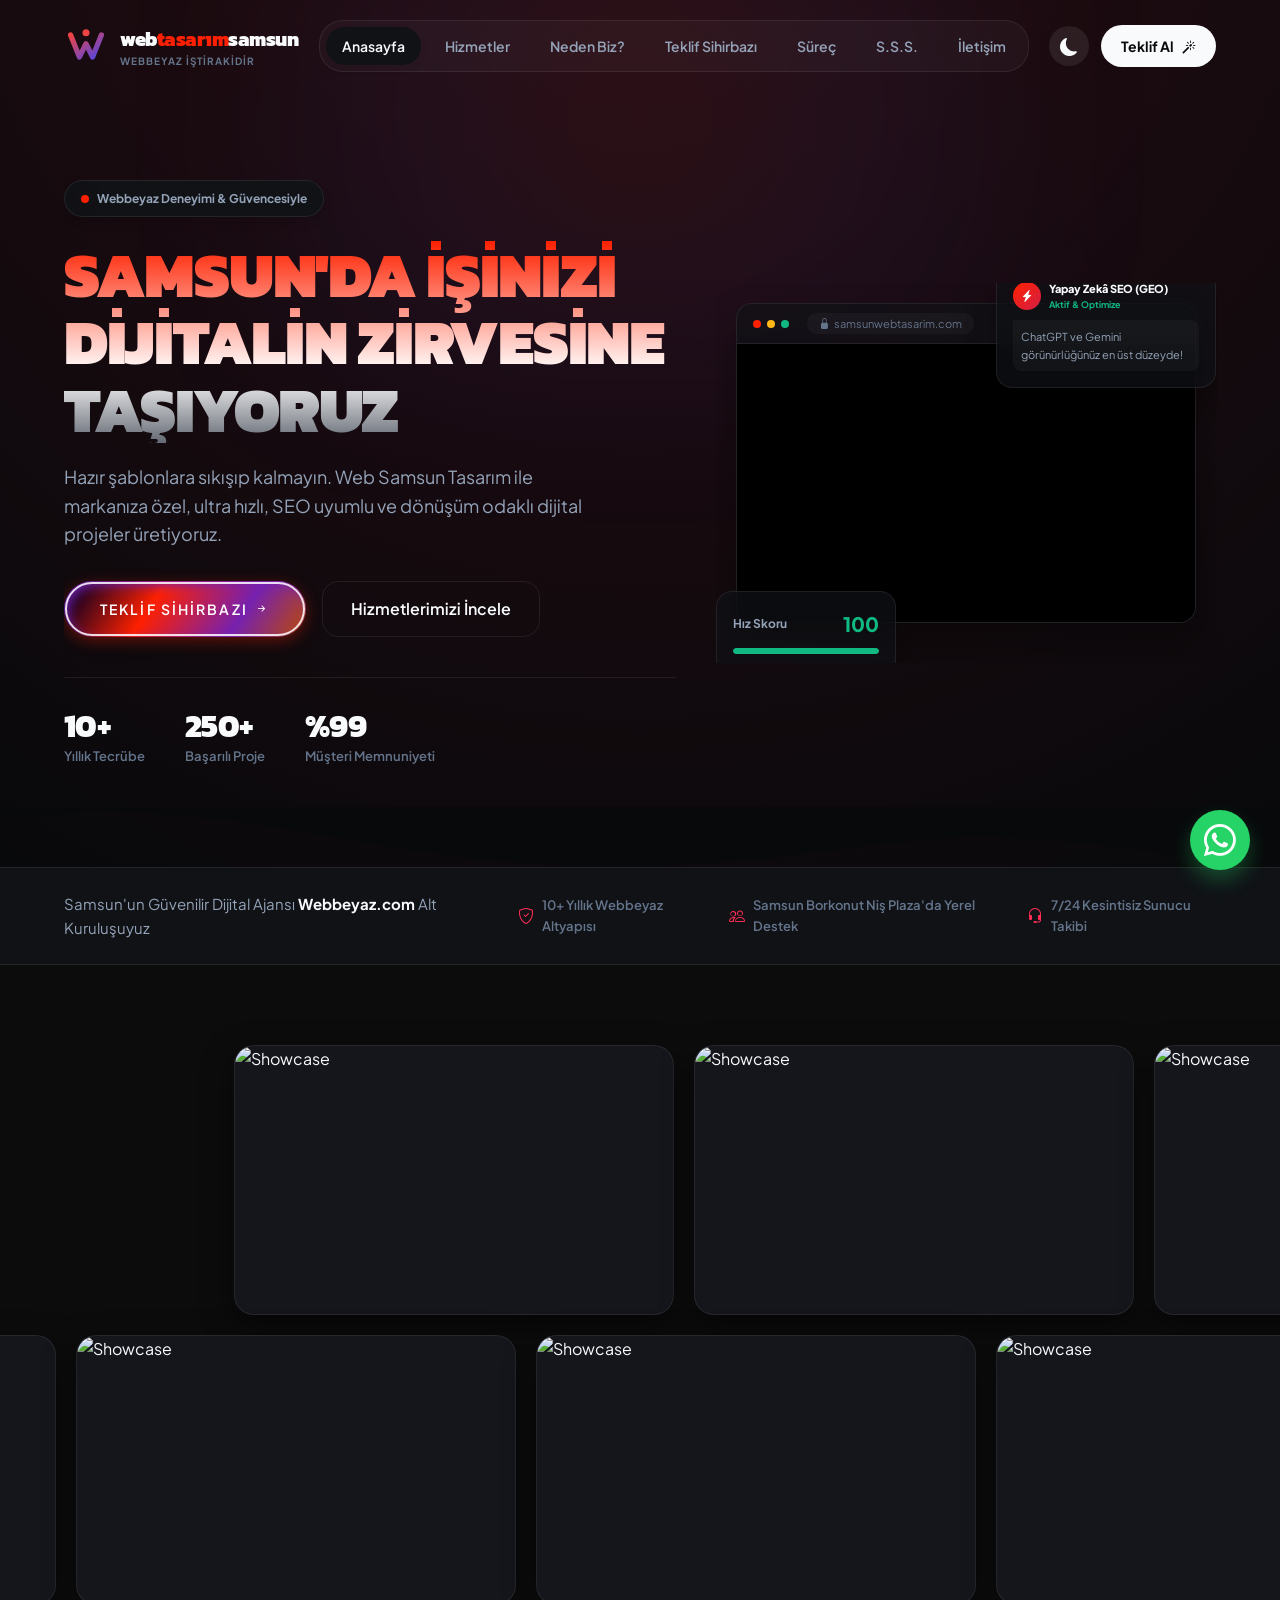
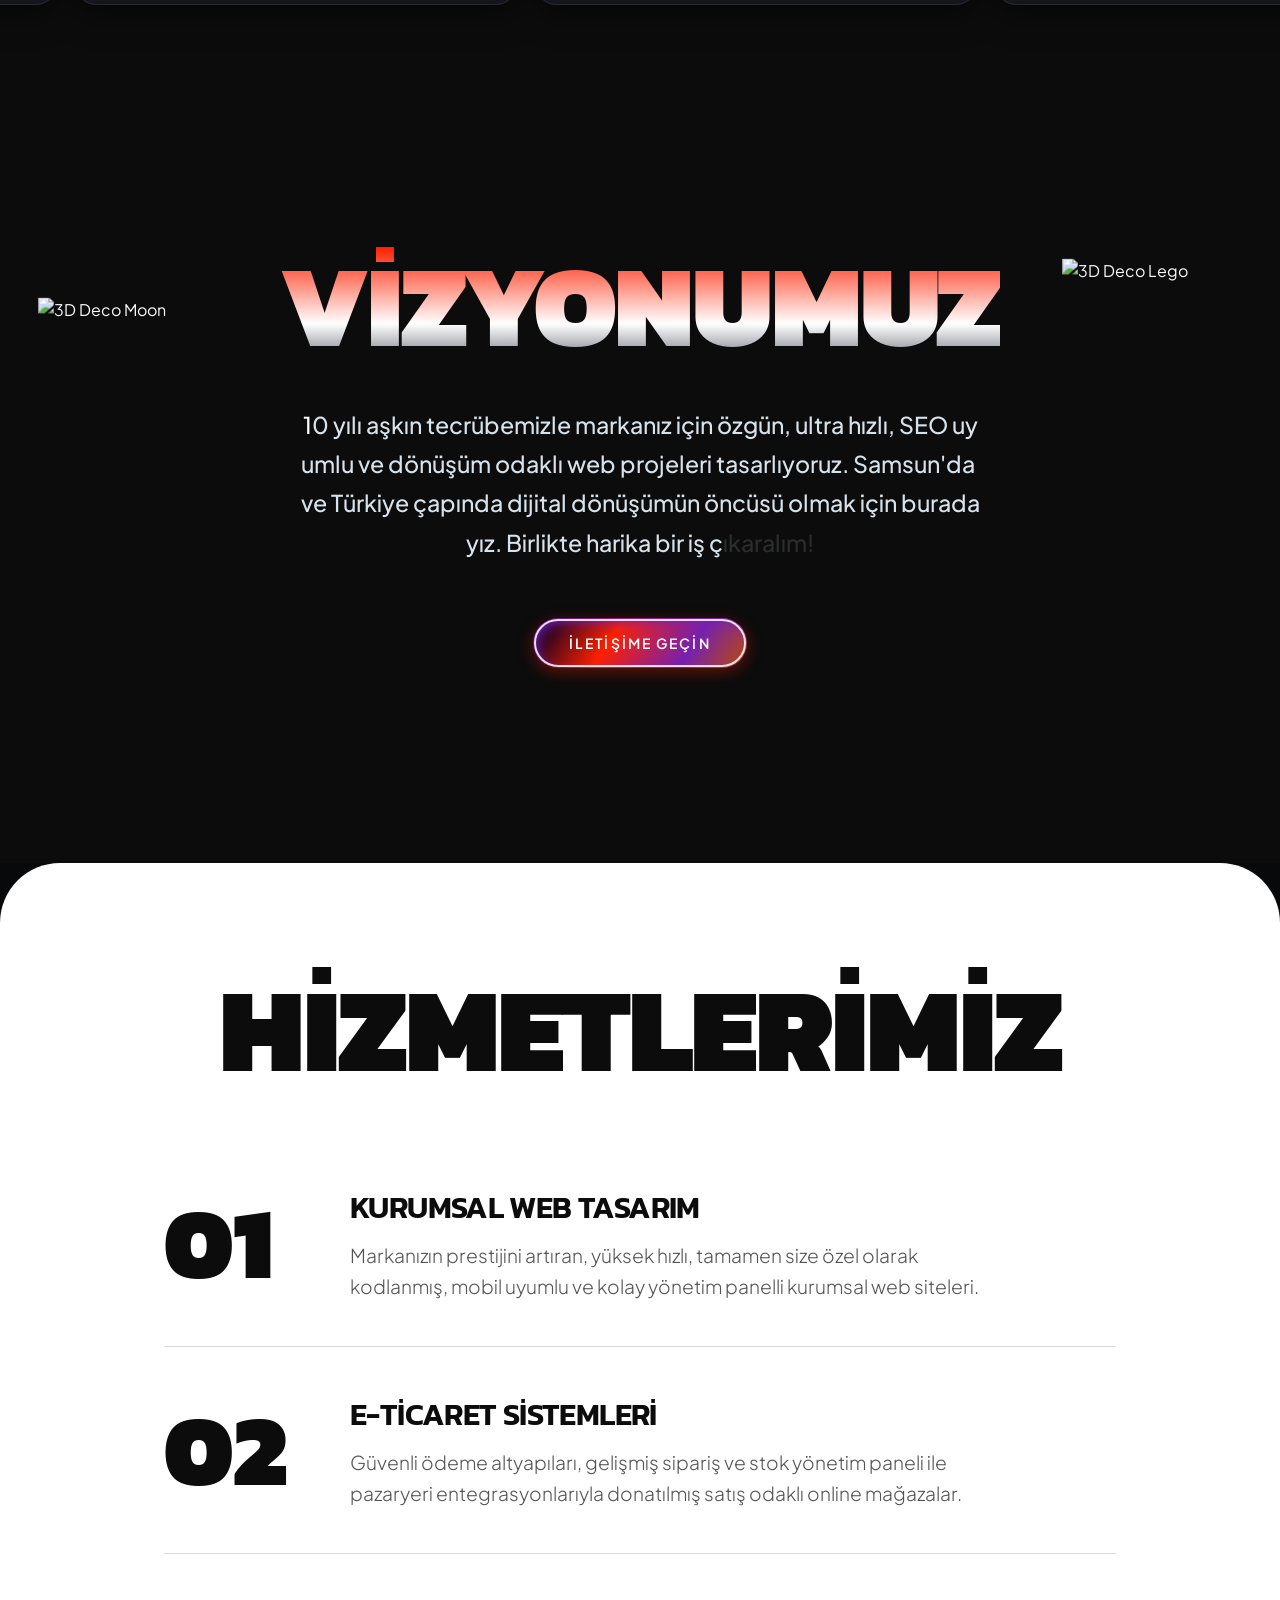
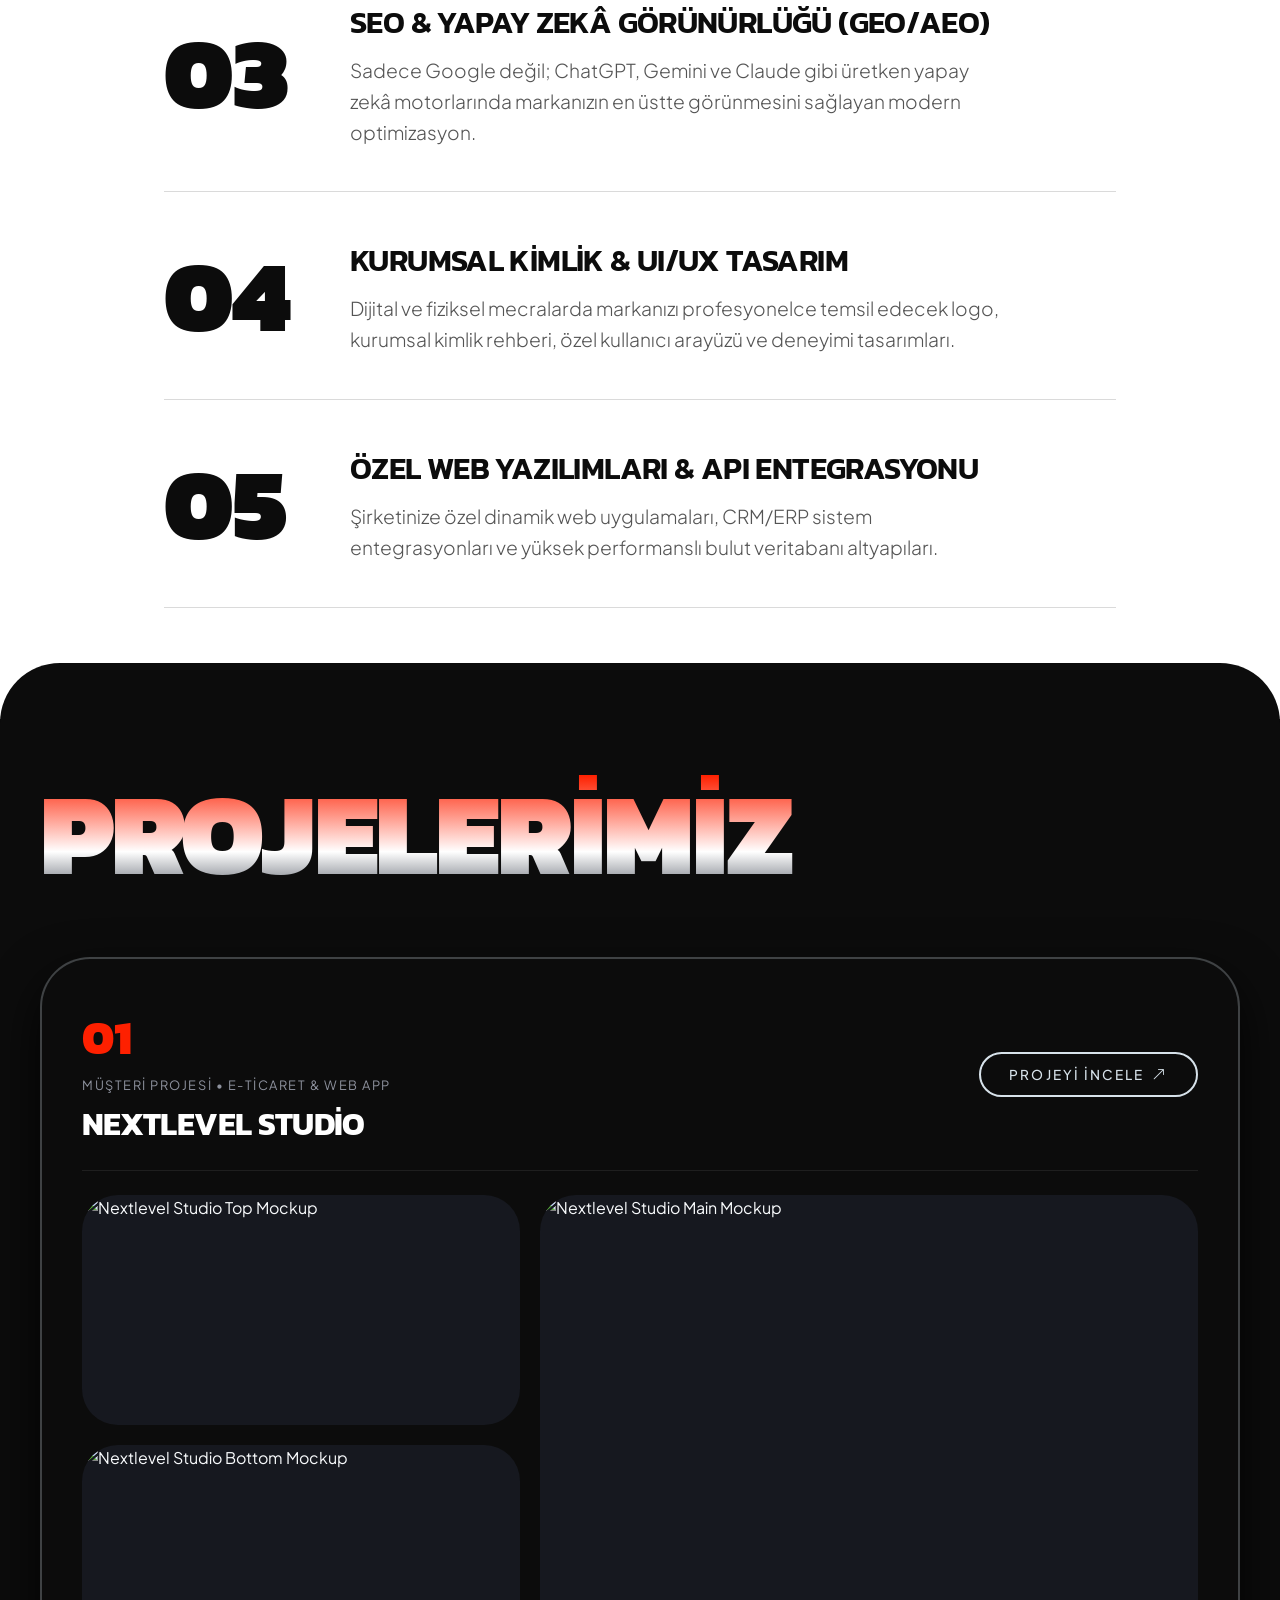
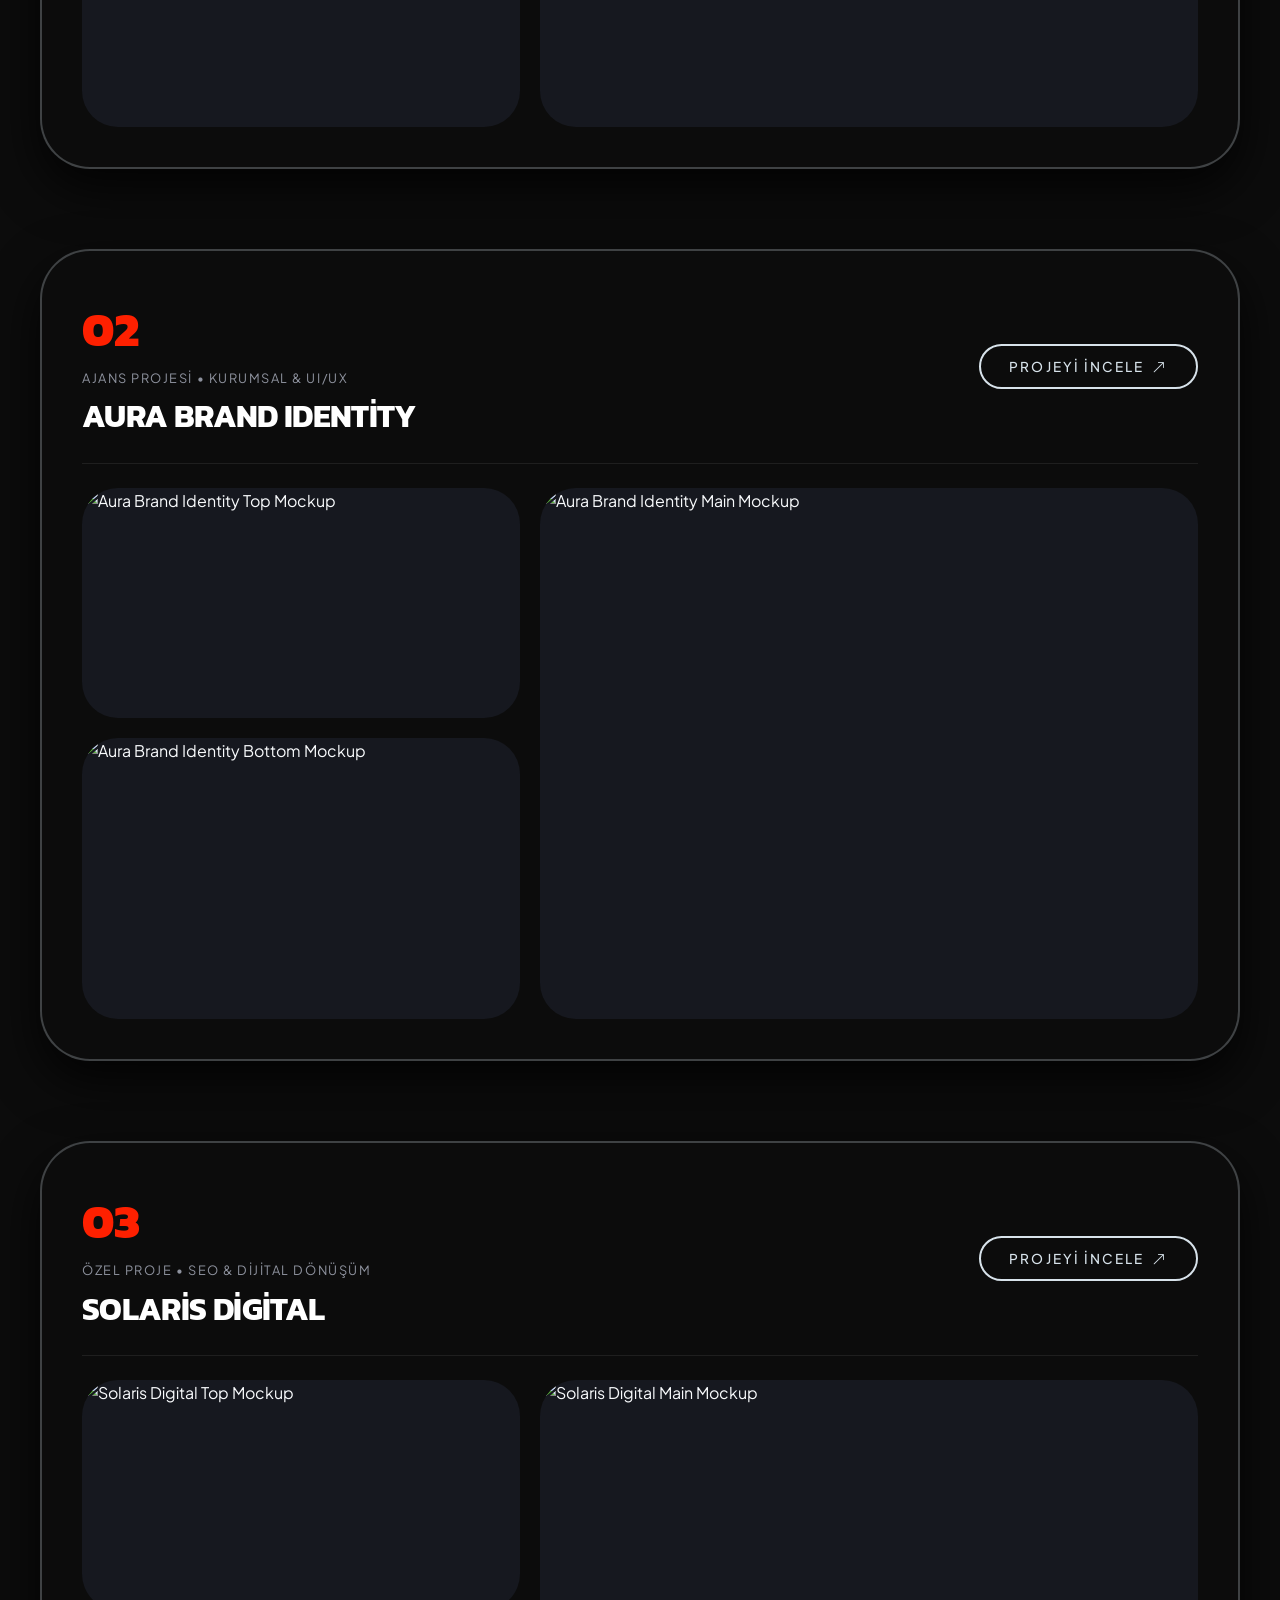
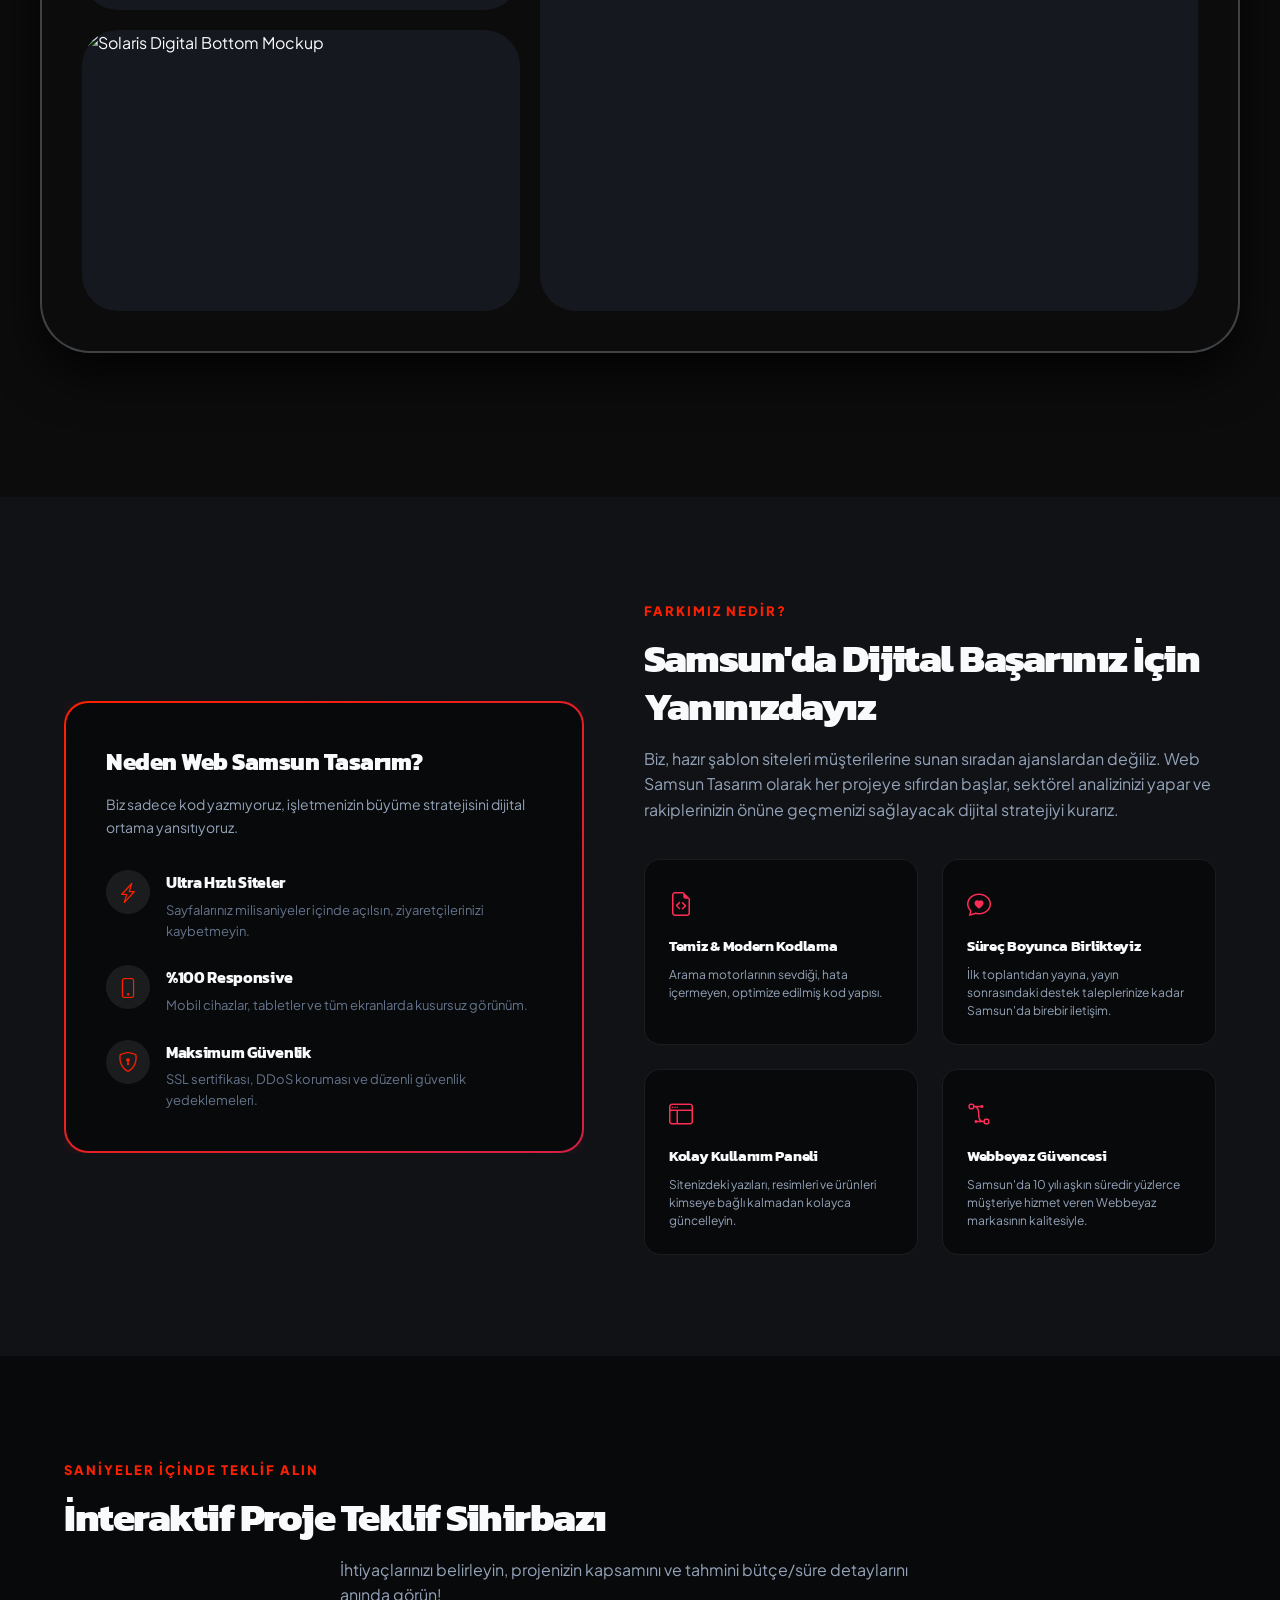
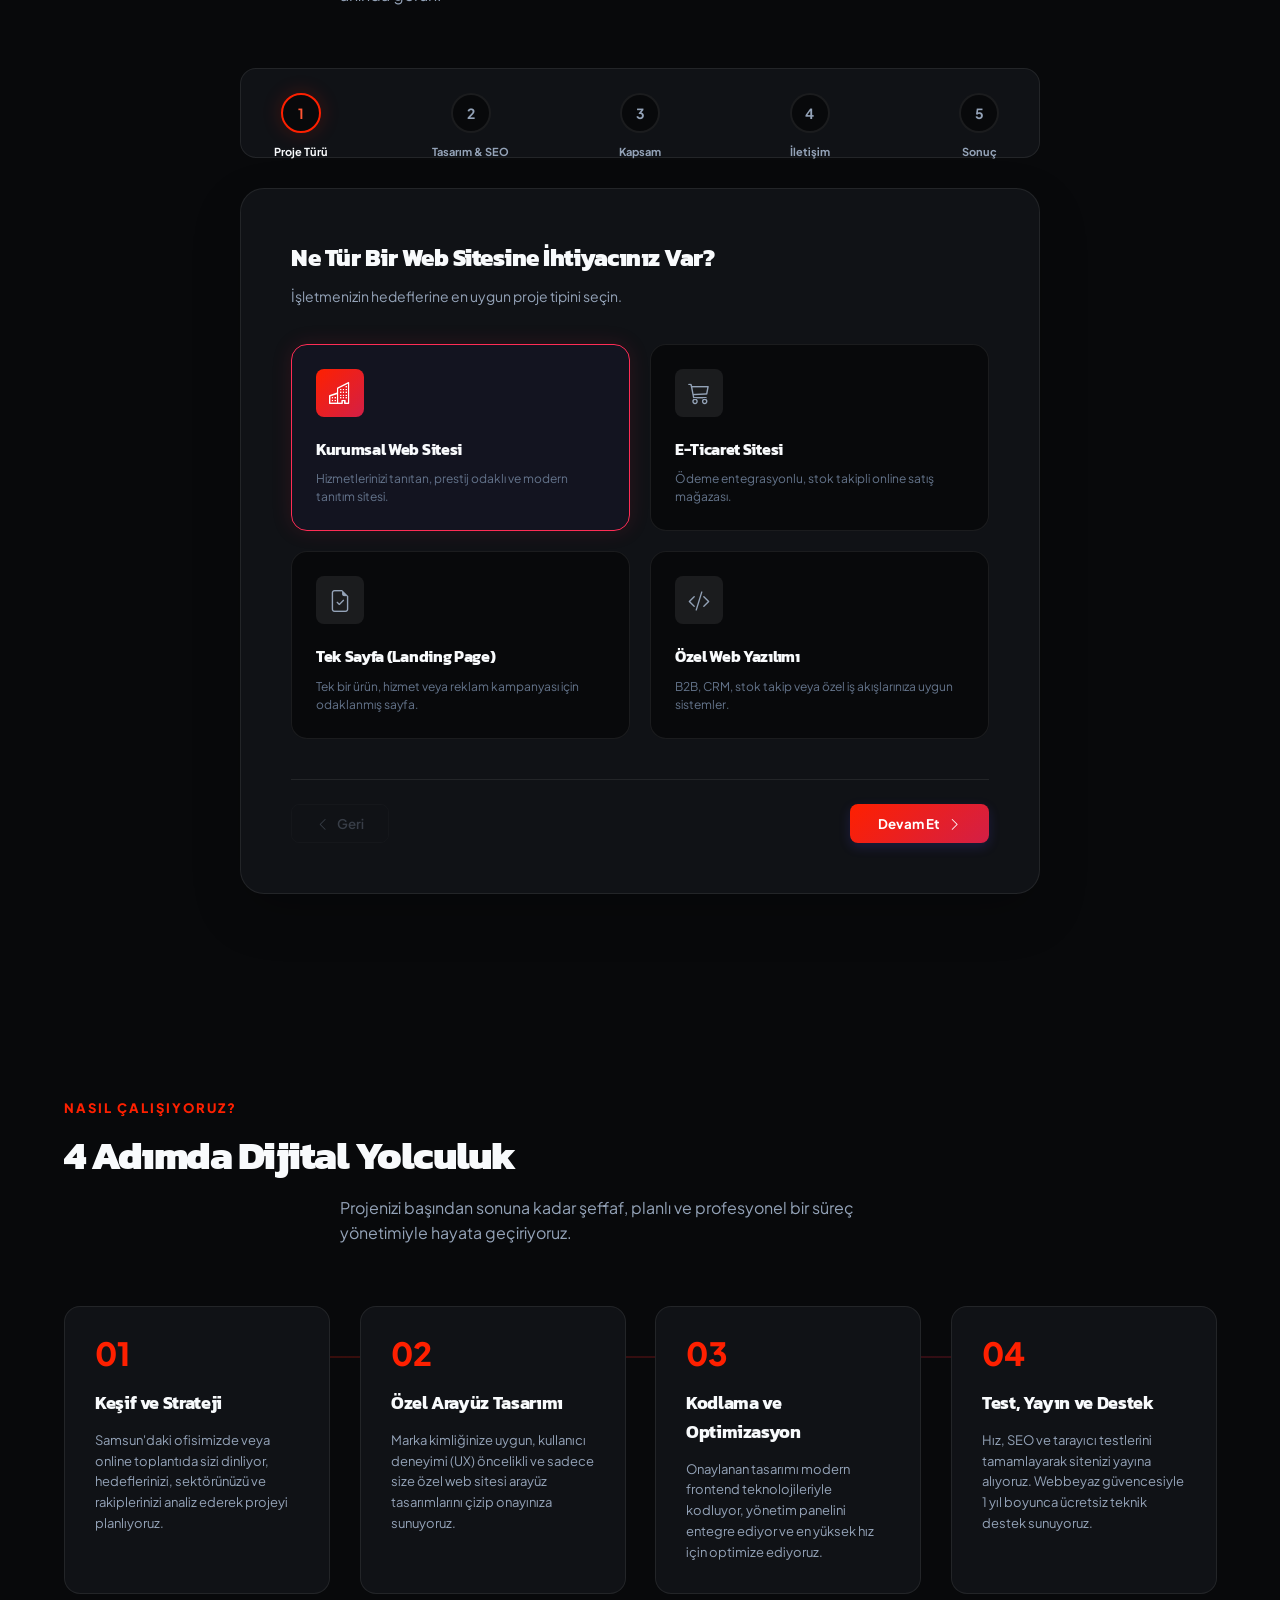
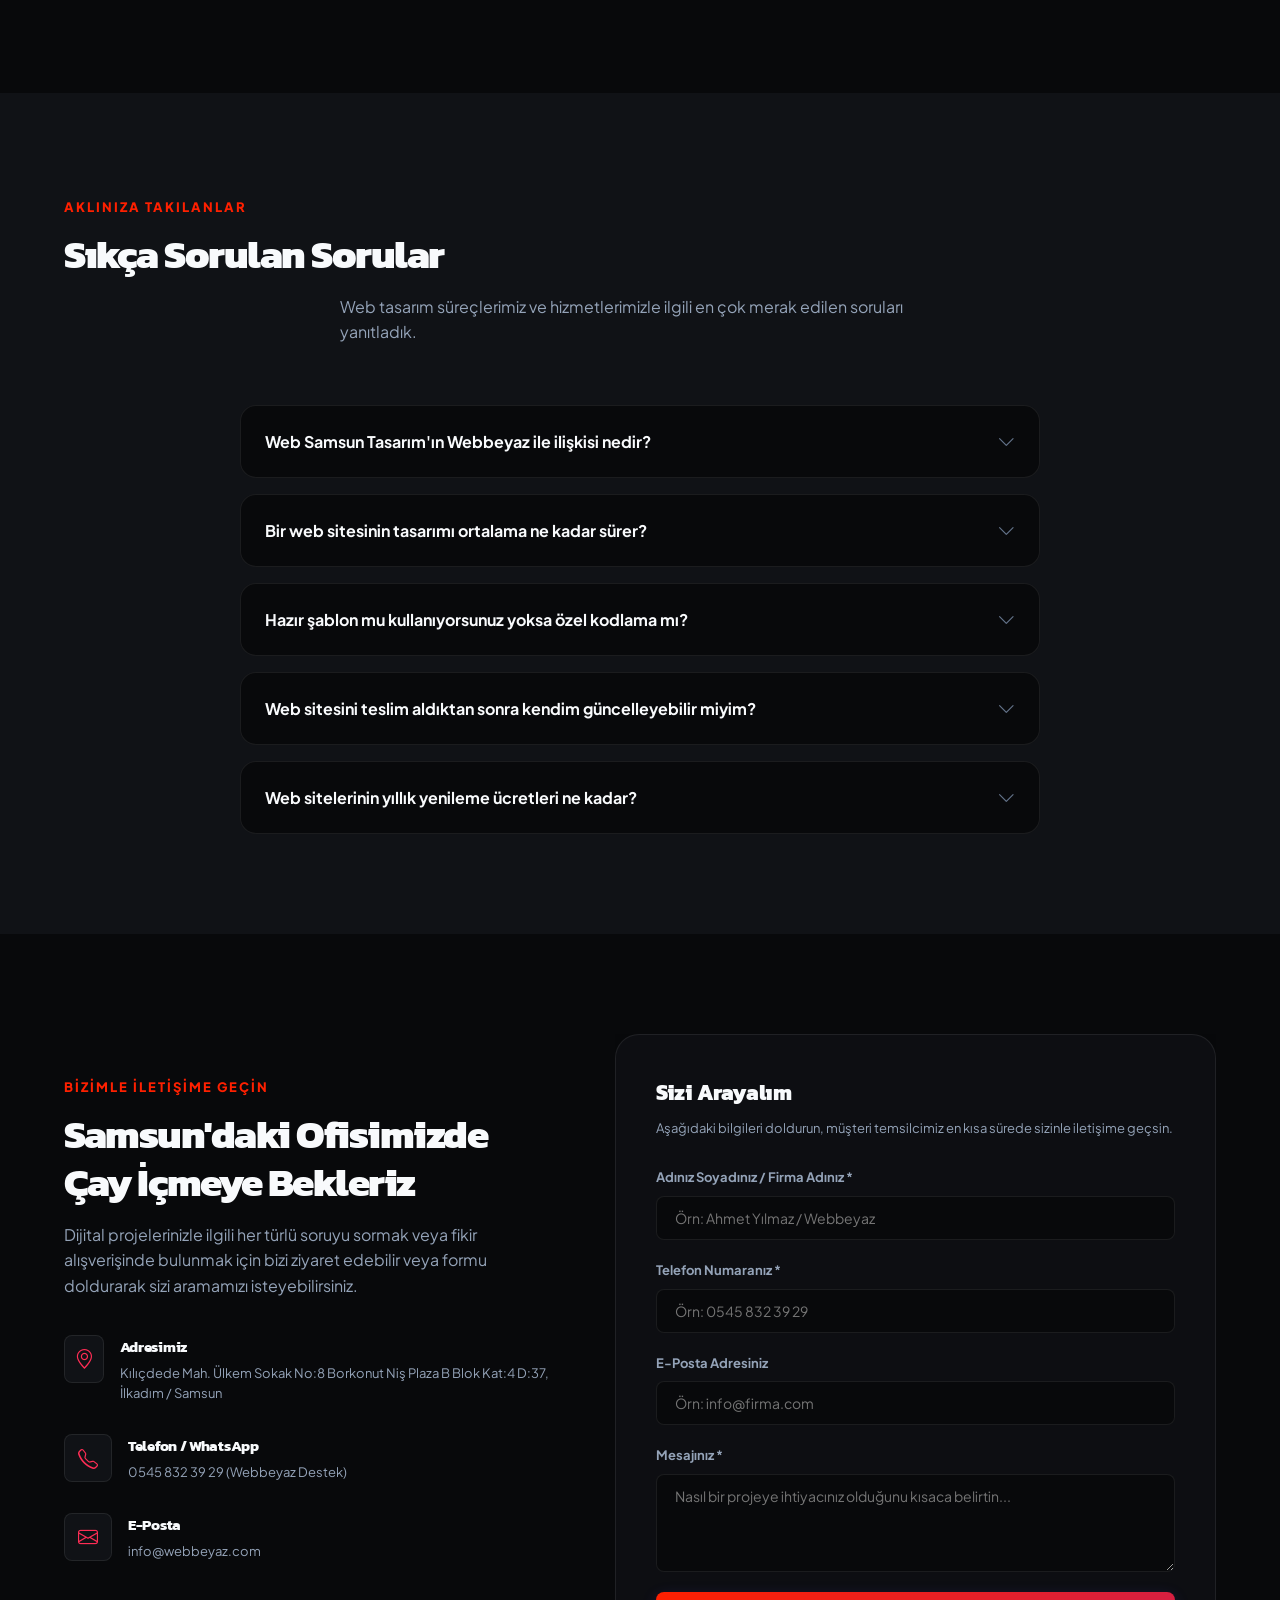
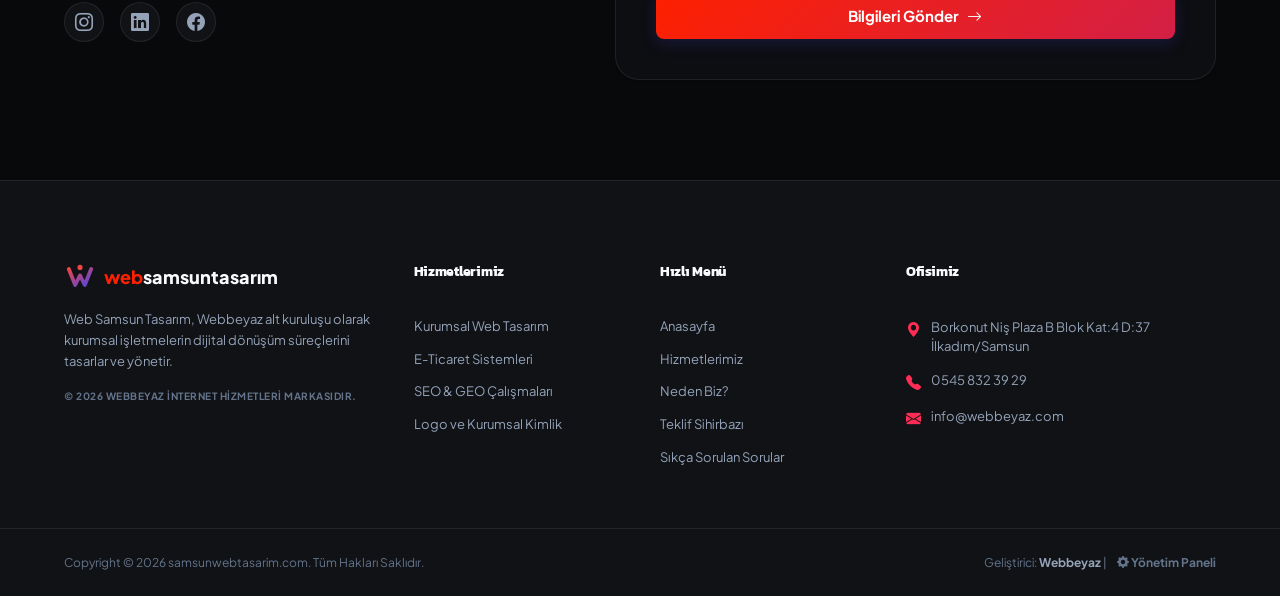
==== index.html @ f0e8cac4 "Web Samsun Tasarım v1.0.0" ====
<!DOCTYPE html>
<html lang="tr">

<head>
    <meta charset="UTF-8">
    <meta name="viewport" content="width=device-width, initial-scale=1.0">

    <!-- SEO Başlık ve Meta Etiketleri -->
    <title>Web Samsun Tasarım | Webbeyaz Güvencesiyle Kurumsal Web Çözümleri</title>
    <meta name="description"
        content="Web Samsun Tasarım, Webbeyaz alt kuruluşu olarak markanıza özel, hızlı, SEO uyumlu ve premium web tasarım, e-ticaret ve dijital pazarlama çözümleri sunar.">
    <meta name="keywords"
        content="web samsun tasarım, samsun web tasarım, web tasarım samsun, samsun e-ticaret, samsun seo, webbeyaz, kurumsal web tasarım">

    <!-- Open Graph (Sosyal Medya) Meta Verileri -->
    <meta property="og:title" content="Web Samsun Tasarım | Webbeyaz Güvencesiyle Kurumsal Web Çözümleri">
    <meta property="og:description"
        content="Markanıza özel, hızlı ve SEO uyumlu web siteleri. Webbeyaz güvencesi ve 10+ yıllık deneyimiyle Samsun'da dijital dönüşüm ortağınız.">
    <meta property="og:type" content="website">
    <meta property="og:url" content="https://samsunwebtasarim.com">
    <meta property="og:image" content="https://samsunwebtasarim.com/assets/img/og-share.jpg">

    <!-- Google Fonts & Bootstrap Icons -->
    <link rel="preconnect" href="https://fonts.googleapis.com">
    <link rel="preconnect" href="https://fonts.gstatic.com" crossorigin>
    <link href="https://fonts.googleapis.com/css2?family=Kanit:ital,wght@0,300;0,400;0,500;0,600;0,700;0,800;0,900;1,300;1,400&family=Plus+Jakarta+Sans:wght@300;400;500;600;700;800&display=swap"
        rel="stylesheet">
    <link rel="stylesheet" href="https://cdn.jsdelivr.net/npm/bootstrap-icons@1.11.3/font/bootstrap-icons.min.css">

    <!-- Ana CSS Dosyası -->
    <link rel="stylesheet" href="assets/css/style.css">
    <!-- Scroll Motion Animasyon Stilleri -->
    <link rel="stylesheet" href="assets/css/scroll-motion.css">
</head>

<body class="dark-theme">

    <!-- Hamburger Menü & Mobil Navigasyon -->
    <div class="mobile-menu-overlay" id="mobileMenuOverlay">
        <div class="mobile-menu-content">
            <button class="mobile-close-btn" id="mobileCloseBtn" aria-label="Menüyü Kapat">
                <i class="bi bi-x-lg"></i>
            </button>
            <nav class="mobile-nav">
                <a href="#hero" class="mobile-nav-link">Anasayfa</a>
                <a href="#services" class="mobile-nav-link">Hizmetlerimiz</a>
                <a href="#why-us" class="mobile-nav-link">Neden Biz?</a>
                <a href="#wizard-section" class="mobile-nav-link">Teklif Sihirbazı</a>
                <a href="#process" class="mobile-nav-link">Süreç</a>
                <a href="#faq" class="mobile-nav-link">S.S.S.</a>
                <a href="#contact" class="mobile-nav-link">İletişim</a>
            </nav>
            <div class="mobile-menu-footer">
                <p>Bir <a href="https://webbeyaz.com" target="_blank" rel="noopener">Webbeyaz</a> İştirakidir.</p>
                <div class="social-links">
                    <a href="#" aria-label="Instagram"><i class="bi bi-instagram"></i></a>
                    <a href="#" aria-label="Linkedin"><i class="bi bi-linkedin"></i></a>
                    <a href="#" aria-label="Facebook"><i class="bi bi-facebook"></i></a>
                </div>
            </div>
        </div>
    </div>

    <!-- Header & Navigasyon -->
    <header class="site-header" id="siteHeader">
        <div class="container header-container">
            <a href="#hero" class="site-logo" id="siteLogo">
                <div class="logo-icon">
                    <svg viewBox="0 0 100 100" class="logo-svg">
                        <defs>
                            <linearGradient id="logoGrad" x1="0%" y1="0%" x2="100%" y2="100%">
                                <stop offset="0%" stop-color="#ef4444" />
                                <stop offset="100%" stop-color="#4f46e5" />
                            </linearGradient>
                        </defs>
                        <!-- Stylized W & S for Web Samsun Tasarım -->
                        <path d="M15,25 L35,75 L50,45 L65,75 L85,25" fill="none" stroke="url(#logoGrad)"
                            stroke-width="12" stroke-linecap="round" stroke-linejoin="round" />
                        <circle cx="50" cy="20" r="8" fill="#ef4444" />
                    </svg>
                </div>
                <div class="logo-text">
                    <span class="brand-main">web<span class="highlight">tasarım</span>samsun</span>
                    <span class="brand-sub">webbeyaz iştirakidir</span>
                </div>
            </a>

            <!-- Masaüstü Navigasyon -->
            <nav class="desktop-nav" aria-label="Ana Menü">
                <a href="#hero" class="nav-link">Anasayfa</a>
                <a href="#services" class="nav-link">Hizmetler</a>
                <a href="#why-us" class="nav-link">Neden Biz?</a>
                <a href="#wizard-section" class="nav-link">Teklif Sihirbazı</a>
                <a href="#process" class="nav-link">Süreç</a>
                <a href="#faq" class="nav-link">S.S.S.</a>
                <a href="#contact" class="nav-link">İletişim</a>
            </nav>

            <div class="header-actions">
                <!-- Tema Değiştirici -->
                <button class="theme-toggle-btn" id="themeToggleBtn" aria-label="Tema Değiştir">
                    <i class="bi bi-sun-fill sun-icon"></i>
                    <i class="bi bi-moon-fill moon-icon"></i>
                </button>

                <!-- Hızlı İletişim Butonu -->
                <a href="#wizard-section" class="btn-action d-desktop">Teklif Al <i class="bi bi-magic"></i></a>

                <!-- Mobil Menü Butonu -->
                <button class="mobile-menu-btn" id="mobileMenuBtn" aria-label="Menüyü Aç">
                    <i class="bi bi-list"></i>
                </button>
            </div>
        </div>
    </header>

    <!-- Main Content -->
    <main>

        <!-- Hero Section -->
        <section class="hero-section" id="hero">
            <div class="mesh-gradient" data-parallax="0.1"></div>
            <div class="container hero-container">
                <div class="hero-text-content" data-scroll="fade-up">
                    <div class="badge-webbeyaz">
                        <span class="badge-dot"></span>
                        Webbeyaz Deneyimi & Güvencesiyle
                    </div>
                    <h1 class="hero-heading" style="font-size: clamp(2.2rem, 5vw, 72px); margin-bottom: 1.25rem; max-width: 900px; line-height: 1.05;">
                        Samsun'da İşinizi Dijitalin Zirvesine Taşıyoruz
                    </h1>
                    <p class="hero-subtitle" style="margin-bottom: 2rem;">
                        Hazır şablonlara sıkışıp kalmayın. Web Samsun Tasarım ile markanıza özel, ultra hızlı, SEO
                        uyumlu ve dönüşüm odaklı dijital projeler üretiyoruz.
                    </p>
                    <div class="hero-actions" style="margin-bottom: 2.5rem;">
                        <a href="#wizard-section" class="btn-magnet">Teklif Sihirbazı <i
                                class="bi bi-arrow-right-short" style="margin-left: 6px;"></i></a>
                        <a href="#services" class="btn-secondary">Hizmetlerimizi İncele</a>
                    </div>
                    <div class="hero-stats" data-scroll-group data-scroll-stagger="100">
                        <div class="stat-item">
                            <span class="stat-number">10+</span>
                            <span class="stat-label">Yıllık Tecrübe</span>
                        </div>
                        <div class="stat-item">
                            <span class="stat-number">250+</span>
                            <span class="stat-label">Başarılı Proje</span>
                        </div>
                        <div class="stat-item">
                            <span class="stat-number">%99</span>
                            <span class="stat-label">Müşteri Memnuniyeti</span>
                        </div>
                    </div>
                </div>
                <div class="hero-graphic" data-scroll="scale" data-parallax="0.08">
                    <div class="hero-card-wrapper">
                        <!-- Premium Interactive CSS Card mockups -->
                        <div class="hero-card main-card">
                            <div class="card-header">
                                <span class="dot red"></span>
                                <span class="dot yellow"></span>
                                <span class="dot green"></span>
                                <div class="mock-url"><i class="bi bi-lock-fill"></i> samsunwebtasarim.com</div>
                            </div>
                            <div class="mock-video-wrapper">
                                <iframe src="https://www.youtube.com/embed/JXsX2YVqg14?autoplay=1&mute=1&loop=1&playlist=JXsX2YVqg14&controls=0&modestbranding=1&rel=0" 
                                        title="Web Samsun Tasarım Tanıtım Video" 
                                        allow="accelerometer; autoplay; clipboard-write; encrypted-media; gyroscope; picture-in-picture" 
                                        allowfullscreen>
                                </iframe>
                            </div>
                        </div>

                        <div class="hero-card floating-card chat-card">
                            <div class="chat-header">
                                <div class="chat-avatar"><i class="bi bi-lightning-charge-fill"></i></div>
                                <div>
                                    <div class="chat-name">Yapay Zekâ SEO (GEO)</div>
                                    <div class="chat-status">Aktif & Optimize</div>
                                </div>
                            </div>
                            <div class="chat-bubble">ChatGPT ve Gemini görünürlüğünüz en üst düzeyde!</div>
                        </div>

                        <div class="hero-card floating-card performance-card">
                            <div class="perf-metric">
                                <span class="perf-label">Hız Skoru</span>
                                <span class="perf-value">100</span>
                            </div>
                            <div class="perf-bar-wrapper">
                                <div class="perf-bar-fill"></div>
                            </div>
                            <span class="perf-sub text-green"><i class="bi bi-check-circle-fill"></i> Core Web Vitals
                                Geçti</span>
                        </div>
                    </div>
                </div>
            </div>

            <!-- Wave Divider -->
            <div class="wave-divider">
                <svg data-name="Layer 1" xmlns="http://www.w3.org/2000/svg" viewBox="0 0 1200 120"
                    preserveAspectRatio="none">
                    <path
                        d="M321.39,56.44c58-10.79,114.16-30.13,172-41.86,82.39-16.72,168.19-17.73,250.45-.39C823.78,31,906.67,72,985.66,92.83c70.05,18.48,146.53,26.09,214.34,3V120H0V0C26.9,8.75,57.05,18.3,84.66,23.55,149,35.84,217.15,67.24,321.39,56.44Z"
                        class="shape-fill"></path>
                </svg>
            </div>
        </section>

        <!-- Webbeyaz Trust Ribbon -->
        <section class="trust-ribbon">
            <div class="container ribbon-container">
                <p class="ribbon-text">
                    Samsun'un Güvenilir Dijital Ajansı <strong>Webbeyaz.com</strong> Alt Kuruluşuyuz
                </p>
                <div class="ribbon-badges">
                    <span class="ribbon-badge-item"><i class="bi bi-shield-check"></i> 10+ Yıllık Webbeyaz
                        Altyapısı</span>
                    <span class="ribbon-badge-item"><i class="bi bi-people"></i> Samsun Borkonut Niş Plaza'da Yerel
                        Destek</span>
                    <span class="ribbon-badge-item"><i class="bi bi-headset"></i> 7/24 Kesintisiz Sunucu Takibi</span>
                </div>
            </div>
        </section>

        <!-- Marquee Showcase Section (Dual Horizontal Scroll) -->
        <section class="marquee-section" id="marquee-showcase">
            <div class="marquee-row-wrapper">
                <!-- Row 1 (scrolling right on scroll) -->
                <div class="marquee-row marquee-row-1">
                    <div class="marquee-tile"><img src="https://motionsites.ai/assets/hero-space-voyage-preview-eECLH3Yc.gif" alt="Showcase" loading="lazy"></div>
                    <div class="marquee-tile"><img src="https://motionsites.ai/assets/hero-codenest-preview-Cgppc2qV.gif" alt="Showcase" loading="lazy"></div>
                    <div class="marquee-tile"><img src="https://motionsites.ai/assets/hero-vex-ventures-preview-BczMFIiw.gif" alt="Showcase" loading="lazy"></div>
                    <div class="marquee-tile"><img src="https://motionsites.ai/assets/hero-stellar-ai-v2-preview-DjvxjG3C.gif" alt="Showcase" loading="lazy"></div>
                    <div class="marquee-tile"><img src="https://motionsites.ai/assets/hero-asme-preview-B_nGDnTP.gif" alt="Showcase" loading="lazy"></div>
                    <div class="marquee-tile"><img src="https://motionsites.ai/assets/hero-transform-data-preview-Cx5OU29N.gif" alt="Showcase" loading="lazy"></div>
                    <div class="marquee-tile"><img src="https://motionsites.ai/assets/hero-vitara-preview-Cjz2QYyU.gif" alt="Showcase" loading="lazy"></div>
                    <div class="marquee-tile"><img src="https://motionsites.ai/assets/hero-terra-preview-BFjrCr7T.gif" alt="Showcase" loading="lazy"></div>
                    <div class="marquee-tile"><img src="https://motionsites.ai/assets/hero-skyelite-preview-DHaZIgUv.gif" alt="Showcase" loading="lazy"></div>
                    <div class="marquee-tile"><img src="https://motionsites.ai/assets/hero-aethera-preview-DknSlcTa.gif" alt="Showcase" loading="lazy"></div>
                    <div class="marquee-tile"><img src="https://motionsites.ai/assets/hero-designpro-preview-D8c5_een.gif" alt="Showcase" loading="lazy"></div>
                    <!-- Tripled tiles for seamless continuous scrolling -->
                    <div class="marquee-tile"><img src="https://motionsites.ai/assets/hero-space-voyage-preview-eECLH3Yc.gif" alt="Showcase" loading="lazy"></div>
                    <div class="marquee-tile"><img src="https://motionsites.ai/assets/hero-codenest-preview-Cgppc2qV.gif" alt="Showcase" loading="lazy"></div>
                    <div class="marquee-tile"><img src="https://motionsites.ai/assets/hero-vex-ventures-preview-BczMFIiw.gif" alt="Showcase" loading="lazy"></div>
                    <div class="marquee-tile"><img src="https://motionsites.ai/assets/hero-stellar-ai-v2-preview-DjvxjG3C.gif" alt="Showcase" loading="lazy"></div>
                    <div class="marquee-tile"><img src="https://motionsites.ai/assets/hero-asme-preview-B_nGDnTP.gif" alt="Showcase" loading="lazy"></div>
                </div>

                <!-- Row 2 (scrolling left on scroll) -->
                <div class="marquee-row marquee-row-2">
                    <div class="marquee-tile"><img src="https://motionsites.ai/assets/hero-stellar-ai-preview-D3HL6bw1.gif" alt="Showcase" loading="lazy"></div>
                    <div class="marquee-tile"><img src="https://motionsites.ai/assets/hero-xportfolio-preview-D4A8maiC.gif" alt="Showcase" loading="lazy"></div>
                    <div class="marquee-tile"><img src="https://motionsites.ai/assets/hero-orbit-web3-preview-BXt4OttD.gif" alt="Showcase" loading="lazy"></div>
                    <div class="marquee-tile"><img src="https://motionsites.ai/assets/hero-nexora-preview-cx5HmUgo.gif" alt="Showcase" loading="lazy"></div>
                    <div class="marquee-tile"><img src="https://motionsites.ai/assets/hero-evr-ventures-preview-DZxeVFEX.gif" alt="Showcase" loading="lazy"></div>
                    <div class="marquee-tile"><img src="https://motionsites.ai/assets/hero-planet-orbit-preview-DWAP8Z1P.gif" alt="Showcase" loading="lazy"></div>
                    <div class="marquee-tile"><img src="https://motionsites.ai/assets/hero-new-era-preview-CocuDUm9.gif" alt="Showcase" loading="lazy"></div>
                    <div class="marquee-tile"><img src="https://motionsites.ai/assets/hero-wealth-preview-B70idl_u.gif" alt="Showcase" loading="lazy"></div>
                    <div class="marquee-tile"><img src="https://motionsites.ai/assets/hero-luminex-preview-CxOP7ce6.gif" alt="Showcase" loading="lazy"></div>
                    <div class="marquee-tile"><img src="https://motionsites.ai/assets/hero-celestia-preview-0yO3jXO8.gif" alt="Showcase" loading="lazy"></div>
                    <!-- Tripled tiles for seamless continuous scrolling -->
                    <div class="marquee-tile"><img src="https://motionsites.ai/assets/hero-stellar-ai-preview-D3HL6bw1.gif" alt="Showcase" loading="lazy"></div>
                    <div class="marquee-tile"><img src="https://motionsites.ai/assets/hero-xportfolio-preview-D4A8maiC.gif" alt="Showcase" loading="lazy"></div>
                    <div class="marquee-tile"><img src="https://motionsites.ai/assets/hero-orbit-web3-preview-BXt4OttD.gif" alt="Showcase" loading="lazy"></div>
                    <div class="marquee-tile"><img src="https://motionsites.ai/assets/hero-nexora-preview-cx5HmUgo.gif" alt="Showcase" loading="lazy"></div>
                </div>
            </div>
        </section>

        <!-- About Section with Character-by-Character Scroll Reveal -->
        <section class="about-section-motion" id="about-motion">
            <!-- 4 Corner Decorative 3D Floating Images -->
            <img src="https://shrug-person-78902957.figma.site/_components/v2/ebb2b8f25d8e24d5f0a5ca8af4c950de81aa2fd7/moon_icon.11395d36.png" class="deco-3d-icon deco-top-left" data-parallax="0.15" alt="3D Deco Moon">
            <img src="https://shrug-person-78902957.figma.site/_components/v2/ebb2b8f25d8e24d5f0a5ca8af4c950de81aa2fd7/p59_1.4659672e.png" class="deco-3d-icon deco-bottom-left" data-parallax="0.2" alt="3D Deco Object">
            <img src="https://shrug-person-78902957.figma.site/_components/v2/ebb2b8f25d8e24d5f0a5ca8af4c950de81aa2fd7/lego_icon-1.703bb594.png" class="deco-3d-icon deco-top-right" data-parallax="0.12" alt="3D Deco Lego">
            <img src="https://shrug-person-78902957.figma.site/_components/v2/ebb2b8f25d8e24d5f0a5ca8af4c950de81aa2fd7/Group_134-1.2e04f3ce.png" class="deco-3d-icon deco-bottom-right" data-parallax="0.18" alt="3D Deco Group">

            <h2 class="hero-heading" style="font-size: clamp(2.8rem, 9vw, 130px);">Vizyonumuz</h2>
            
            <p class="char-reveal-paragraph">
                10 yılı aşkın tecrübemizle markanız için özgün, ultra hızlı, SEO uyumlu ve dönüşüm odaklı web projeleri tasarlıyoruz. Samsun'da ve Türkiye çapında dijital dönüşümün öncüsü olmak için buradayız. Birlikte harika bir iş çıkaralım!
            </p>

            <a href="#wizard-section" class="btn-magnet">İletişime Geçin</a>
        </section>

        <!-- Numbered Minimalist Services Section (01 - 05) -->
        <section class="services-section-motion" id="services">
            <h2 class="services-motion-heading">Hizmetlerimiz</h2>

            <div class="container" style="max-width: 1000px;">
                <!-- 01 -->
                <div class="service-numbered-item" data-scroll="fade-up">
                    <div class="service-number">01</div>
                    <div class="service-content-col">
                        <h3 class="service-item-name">Kurumsal Web Tasarım</h3>
                        <p class="service-item-desc">Markanızın prestijini artıran, yüksek hızlı, tamamen size özel olarak kodlanmış, mobil uyumlu ve kolay yönetim panelli kurumsal web siteleri.</p>
                    </div>
                </div>

                <!-- 02 -->
                <div class="service-numbered-item" data-scroll="fade-up">
                    <div class="service-number">02</div>
                    <div class="service-content-col">
                        <h3 class="service-item-name">E-Ticaret Sistemleri</h3>
                        <p class="service-item-desc">Güvenli ödeme altyapıları, gelişmiş sipariş ve stok yönetim paneli ile pazaryeri entegrasyonlarıyla donatılmış satış odaklı online mağazalar.</p>
                    </div>
                </div>

                <!-- 03 -->
                <div class="service-numbered-item" data-scroll="fade-up">
                    <div class="service-number">03</div>
                    <div class="service-content-col">
                        <h3 class="service-item-name">SEO & Yapay Zekâ Görünürlüğü (GEO/AEO)</h3>
                        <p class="service-item-desc">Sadece Google değil; ChatGPT, Gemini ve Claude gibi üretken yapay zekâ motorlarında markanızın en üstte görünmesini sağlayan modern optimizasyon.</p>
                    </div>
                </div>

                <!-- 04 -->
                <div class="service-numbered-item" data-scroll="fade-up">
                    <div class="service-number">04</div>
                    <div class="service-content-col">
                        <h3 class="service-item-name">Kurumsal Kimlik & UI/UX Tasarım</h3>
                        <p class="service-item-desc">Dijital ve fiziksel mecralarda markanızı profesyonelce temsil edecek logo, kurumsal kimlik rehberi, özel kullanıcı arayüzü ve deneyimi tasarımları.</p>
                    </div>
                </div>

                <!-- 05 -->
                <div class="service-numbered-item" data-scroll="fade-up">
                    <div class="service-number">05</div>
                    <div class="service-content-col">
                        <h3 class="service-item-name">Özel Web Yazılımları & API Entegrasyonu</h3>
                        <p class="service-item-desc">Şirketinize özel dinamik web uygulamaları, CRM/ERP sistem entegrasyonları ve yüksek performanslı bulut veritabanı altyapıları.</p>
                    </div>
                </div>
            </div>
        </section>

        <!-- Sticky Stacking Projects Showcase Section -->
        <section class="projects-stack-section" id="projects-showcase">
            <div class="text-center" style="margin-bottom: 4rem;">
                <h2 class="hero-heading" style="font-size: clamp(2.8rem, 9vw, 130px);">Projelerimiz</h2>
            </div>

            <div class="sticky-stack-container" id="projectsContainer">
                <!-- Project 01 -->
                <div class="sticky-project-card">
                    <div class="card-top-row">
                        <div class="d-flex align-items-center gap-3">
                            <span class="card-number-badge">01</span>
                            <div class="card-title-group">
                                <span class="card-category">Müşteri Projesi • E-Ticaret & Web App</span>
                                <h3 class="card-project-name">Nextlevel Studio</h3>
                            </div>
                        </div>
                        <a href="#wizard-section" class="btn-live-project">Projeyi İncele <i class="bi bi-arrow-up-right"></i></a>
                    </div>
                    <div class="card-grid-images">
                        <div class="col-left-stacked">
                            <div class="card-img-box img-left-top">
                                <img src="https://images.higgs.ai/?default=1&output=webp&url=https%3A%2F%2Fd8j0ntlcm91z4.cloudfront.net%2Fuser_38xzZboKViGWJOttwIXH07lWA1P%2Fhf_20260412_055344_5eff02e0-87a5-41ce-b64f-eb08da8f33db.png&w=1280&q=85" alt="Nextlevel Studio Top Mockup">
                            </div>
                            <div class="card-img-box img-left-bottom">
                                <img src="https://images.higgs.ai/?default=1&output=webp&url=https%3A%2F%2Fd8j0ntlcm91z4.cloudfront.net%2Fuser_38xzZboKViGWJOttwIXH07lWA1P%2Fhf_20260412_055431_11d841fd-8b41-46a5-82e4-b04f2407a7d8.png&w=1280&q=85" alt="Nextlevel Studio Bottom Mockup">
                            </div>
                        </div>
                        <div class="card-img-box img-right-tall">
                            <img src="https://images.higgs.ai/?default=1&output=webp&url=https%3A%2F%2Fd8j0ntlcm91z4.cloudfront.net%2Fuser_38xzZboKViGWJOttwIXH07lWA1P%2Fhf_20260412_055451_e317bf2d-28d4-48cc-86b0-6f72f25b6327.png&w=1280&q=85" alt="Nextlevel Studio Main Mockup">
                        </div>
                    </div>
                </div>

                <!-- Project 02 -->
                <div class="sticky-project-card">
                    <div class="card-top-row">
                        <div class="d-flex align-items-center gap-3">
                            <span class="card-number-badge">02</span>
                            <div class="card-title-group">
                                <span class="card-category">Ajans Projesi • Kurumsal & UI/UX</span>
                                <h3 class="card-project-name">Aura Brand Identity</h3>
                            </div>
                        </div>
                        <a href="#wizard-section" class="btn-live-project">Projeyi İncele <i class="bi bi-arrow-up-right"></i></a>
                    </div>
                    <div class="card-grid-images">
                        <div class="col-left-stacked">
                            <div class="card-img-box img-left-top">
                                <img src="https://images.higgs.ai/?default=1&output=webp&url=https%3A%2F%2Fd8j0ntlcm91z4.cloudfront.net%2Fuser_38xzZboKViGWJOttwIXH07lWA1P%2Fhf_20260412_055654_911201c5-36d9-4bc6-bac7-331adfce159f.png&w=1280&q=85" alt="Aura Brand Top Mockup">
                            </div>
                            <div class="card-img-box img-left-bottom">
                                <img src="https://images.higgs.ai/?default=1&output=webp&url=https%3A%2F%2Fd8j0ntlcm91z4.cloudfront.net%2Fuser_38xzZboKViGWJOttwIXH07lWA1P%2Fhf_20260412_055723_5ceda0b8-d9c2-4665-b2e3-83ba19ba76d1.png&w=1280&q=85" alt="Aura Brand Bottom Mockup">
                            </div>
                        </div>
                        <div class="card-img-box img-right-tall">
                            <img src="https://images.higgs.ai/?default=1&output=webp&url=https%3A%2F%2Fd8j0ntlcm91z4.cloudfront.net%2Fuser_38xzZboKViGWJOttwIXH07lWA1P%2Fhf_20260412_055753_adc5dcbd-a8e6-49c0-b43a-9b030d835cea.png&w=1280&q=85" alt="Aura Brand Main Mockup">
                        </div>
                    </div>
                </div>

                <!-- Project 03 -->
                <div class="sticky-project-card">
                    <div class="card-top-row">
                        <div class="d-flex align-items-center gap-3">
                            <span class="card-number-badge">03</span>
                            <div class="card-title-group">
                                <span class="card-category">Özel Proje • SEO & Dijital Dönüşüm</span>
                                <h3 class="card-project-name">Solaris Digital</h3>
                            </div>
                        </div>
                        <a href="#wizard-section" class="btn-live-project">Projeyi İncele <i class="bi bi-arrow-up-right"></i></a>
                    </div>
                    <div class="card-grid-images">
                        <div class="col-left-stacked">
                            <div class="card-img-box img-left-top">
                                <img src="https://images.higgs.ai/?default=1&output=webp&url=https%3A%2F%2Fd8j0ntlcm91z4.cloudfront.net%2Fuser_38xzZboKViGWJOttwIXH07lWA1P%2Fhf_20260412_055759_963cfb0b-4bd1-4b0f-9d0a-09bd6cf95b2f.png&w=1280&q=85" alt="Solaris Digital Top Mockup">
                            </div>
                            <div class="card-img-box img-left-bottom">
                                <img src="https://images.higgs.ai/?default=1&output=webp&url=https%3A%2F%2Fd8j0ntlcm91z4.cloudfront.net%2Fuser_38xzZboKViGWJOttwIXH07lWA1P%2Fhf_20260412_060108_438f781a-9846-4dcc-89ab-c4e6cb830f5b.png&w=1280&q=85" alt="Solaris Digital Bottom Mockup">
                            </div>
                        </div>
                        <div class="card-img-box img-right-tall">
                            <img src="https://images.higgs.ai/?default=1&output=webp&url=https%3A%2F%2Fd8j0ntlcm91z4.cloudfront.net%2Fuser_38xzZboKViGWJOttwIXH07lWA1P%2Fhf_20260412_055818_9d062121-ad7e-46b9-999a-1a6a692ef1ee.png&w=1280&q=85" alt="Solaris Digital Main Mockup">
                        </div>
                    </div>
                </div>
            </div>
        </section>

        <!-- Why Choose Us -->
        <section class="why-us-section" id="why-us">
            <div class="container why-us-container">
                <div class="why-us-image-side" data-scroll="slide-right">
                    <div class="gradient-border-box">
                        <div class="inner-content">
                            <h3>Neden Web Samsun Tasarım?</h3>
                            <p>Biz sadece kod yazmıyoruz, işletmenizin büyüme stratejisini dijital ortama yansıtıyoruz.
                            </p>

                            <div class="feature-item-list">
                                <div class="feature-small-item">
                                    <div class="feature-small-icon"><i class="bi bi-lightning-charge"></i></div>
                                    <div>
                                        <h4>Ultra Hızlı Siteler</h4>
                                        <p>Sayfalarınız milisaniyeler içinde açılsın, ziyaretçilerinizi kaybetmeyin.</p>
                                    </div>
                                </div>
                                <div class="feature-small-item">
                                    <div class="feature-small-icon"><i class="bi bi-phone"></i></div>
                                    <div>
                                        <h4>%100 Responsive</h4>
                                        <p>Mobil cihazlar, tabletler ve tüm ekranlarda kusursuz görünüm.</p>
                                    </div>
                                </div>
                                <div class="feature-small-item">
                                    <div class="feature-small-icon"><i class="bi bi-shield-lock"></i></div>
                                    <div>
                                        <h4>Maksimum Güvenlik</h4>
                                        <p>SSL sertifikası, DDoS koruması ve düzenli güvenlik yedeklemeleri.</p>
                                    </div>
                                </div>
                            </div>
                        </div>
                    </div>
                </div>
                <div class="why-us-text-side" data-scroll="fade-up">
                    <span class="section-subtitle text-left">Farkımız Nedir?</span>
                    <h2 class="section-title text-left">Samsun'da Dijital Başarınız İçin Yanınızdayız</h2>
                    <p class="section-description text-left">
                        Biz, hazır şablon siteleri müşterilerine sunan sıradan ajanslardan değiliz. Web Samsun Tasarım
                        olarak her projeye sıfırdan başlar, sektörel analizinizi yapar ve rakiplerinizin önüne geçmenizi
                        sağlayacak dijital stratejiyi kurarız.
                    </p>

                    <div class="why-us-grids">
                        <div class="why-card">
                            <div class="why-icon"><i class="bi bi-file-earmark-code"></i></div>
                            <h4>Temiz & Modern Kodlama</h4>
                            <p>Arama motorlarının sevdiği, hata içermeyen, optimize edilmiş kod yapısı.</p>
                        </div>
                        <div class="why-card">
                            <div class="why-icon"><i class="bi bi-chat-heart"></i></div>
                            <h4>Süreç Boyunca Birlikteyiz</h4>
                            <p>İlk toplantıdan yayına, yayın sonrasındaki destek taleplerinize kadar Samsun'da birebir
                                iletişim.</p>
                        </div>
                        <div class="why-card">
                            <div class="why-icon"><i class="bi bi-window-sidebar"></i></div>
                            <h4>Kolay Kullanım Paneli</h4>
                            <p>Sitenizdeki yazıları, resimleri ve ürünleri kimseye bağlı kalmadan kolayca güncelleyin.
                            </p>
                        </div>
                        <div class="why-card">
                            <div class="why-icon"><i class="bi bi-bezier2"></i></div>
                            <h4>Webbeyaz Güvencesi</h4>
                            <p>Samsun'da 10 yılı aşkın süredir yüzlerce müşteriye hizmet veren Webbeyaz markasının
                                kalitesiyle.</p>
                        </div>
                    </div>
                </div>
            </div>
        </section>

        <!-- Interactive Quote Wizard Section -->
        <section class="wizard-section" id="wizard-section" data-scroll="fade-up">
            <div class="container">
                <div class="section-header text-center">
                    <span class="section-subtitle">Saniyeler İçinde Teklif Alın</span>
                    <h2 class="section-title">İnteraktif Proje Teklif Sihirbazı</h2>
                    <p class="section-description text-center">
                        İhtiyaçlarınızı belirleyin, projenizin kapsamını ve tahmini bütçe/süre detaylarını anında görün!
                    </p>
                </div>

                <div class="wizard-wrapper">
                    <!-- Progress Bar -->
                    <div class="wizard-progress-container">
                        <div class="wizard-progress-bar" id="wizardProgressBar"></div>
                        <div class="wizard-steps-indicators">
                            <div class="step-indicator active" data-step="1">1<span class="indicator-label">Proje
                                    Türü</span></div>
                            <div class="step-indicator" data-step="2">2<span class="indicator-label">Tasarım &
                                    SEO</span></div>
                            <div class="step-indicator" data-step="3">3<span class="indicator-label">Kapsam</span></div>
                            <div class="step-indicator" data-step="4">4<span class="indicator-label">İletişim</span>
                            </div>
                            <div class="step-indicator" data-step="5">5<span class="indicator-label">Sonuç</span></div>
                        </div>
                    </div>

                    <!-- Wizard Form Container -->
                    <div class="wizard-card" id="wizardCard">

                        <!-- STEP 1: Project Type -->
                        <div class="wizard-step active" id="step1">
                            <h3 class="step-title">Ne Tür Bir Web Sitesine İhtiyacınız Var?</h3>
                            <p class="step-subtitle">İşletmenizin hedeflerine en uygun proje tipini seçin.</p>

                            <div class="options-grid">
                                <label class="wizard-option-card">
                                    <input type="radio" name="projectType" value="corporate" checked>
                                    <div class="option-content">
                                        <div class="option-icon"><i class="bi bi-buildings"></i></div>
                                        <div class="option-title">Kurumsal Web Sitesi</div>
                                        <div class="option-desc">Hizmetlerinizi tanıtan, prestij odaklı ve modern
                                            tanıtım sitesi.</div>
                                    </div>
                                </label>

                                <label class="wizard-option-card">
                                    <input type="radio" name="projectType" value="ecommerce">
                                    <div class="option-content">
                                        <div class="option-icon"><i class="bi bi-cart3"></i></div>
                                        <div class="option-title">E-Ticaret Sitesi</div>
                                        <div class="option-desc">Ödeme entegrasyonlu, stok takipli online satış
                                            mağazası.</div>
                                    </div>
                                </label>

                                <label class="wizard-option-card">
                                    <input type="radio" name="projectType" value="landing">
                                    <div class="option-content">
                                        <div class="option-icon"><i class="bi bi-file-earmark-check"></i></div>
                                        <div class="option-title">Tek Sayfa (Landing Page)</div>
                                        <div class="option-desc">Tek bir ürün, hizmet veya reklam kampanyası için
                                            odaklanmış sayfa.</div>
                                    </div>
                                </label>

                                <label class="wizard-option-card">
                                    <input type="radio" name="projectType" value="custom">
                                    <div class="option-content">
                                        <div class="option-icon"><i class="bi bi-code-slash"></i></div>
                                        <div class="option-title">Özel Web Yazılımı</div>
                                        <div class="option-desc">B2B, CRM, stok takip veya özel iş akışlarınıza uygun
                                            sistemler.</div>
                                    </div>
                                </label>
                            </div>
                        </div>

                        <!-- STEP 2: Options/Extras -->
                        <div class="wizard-step" id="step2">
                            <h3 class="step-title">Projenize Eklemek İstediğiniz Özellikler</h3>
                            <p class="step-subtitle">Web sitenizin başarısını artıracak ek hizmetleri seçebilirsiniz
                                (Birden fazla seçilebilir).</p>

                            <div class="options-grid">
                                <label class="wizard-option-card checkbox">
                                    <input type="checkbox" name="extras" value="custom-design">
                                    <div class="option-content">
                                        <div class="option-icon"><i class="bi bi-palette"></i></div>
                                        <div class="option-title">Özgün UI/UX Tasarım</div>
                                        <div class="option-desc">Hazır şablonlar yerine, tasarımcımızın markanıza özel
                                            çizeceği arayüz.</div>
                                    </div>
                                </label>

                                <label class="wizard-option-card checkbox">
                                    <input type="checkbox" name="extras" value="advanced-seo">
                                    <div class="option-content">
                                        <div class="option-icon"><i class="bi bi-search"></i></div>
                                        <div class="option-title">Profesyonel SEO & GEO</div>
                                        <div class="option-desc">Google aramalarında ve yapay zekâ yanıtlarında üst
                                            sırada yer alma çalışması.</div>
                                    </div>
                                </label>

                                <label class="wizard-option-card checkbox">
                                    <input type="checkbox" name="extras" value="logo-branding">
                                    <div class="option-content">
                                        <div class="option-icon"><i class="bi bi-award"></i></div>
                                        <div class="option-title">Logo & Kurumsal Kimlik</div>
                                        <div class="option-desc">Markanıza ait yeni logo tasarımı, kartvizit, antetli
                                            kağıt çalışmaları.</div>
                                    </div>
                                </label>

                                <label class="wizard-option-card checkbox">
                                    <input type="checkbox" name="extras" value="multilang">
                                    <div class="option-content">
                                        <div class="option-icon"><i class="bi bi-translate"></i></div>
                                        <div class="option-title">Çoklu Dil Desteği</div>
                                        <div class="option-desc">İngilizce, Almanca veya farklı dillerde dil seçeneği ve
                                            içerik altyapısı.</div>
                                    </div>
                                </label>
                            </div>
                        </div>

                        <!-- STEP 3: Scale/Pages -->
                        <div class="wizard-step" id="step3">
                            <h3 class="step-title">Sitenizin Tahmini Sayfa Sayısı veya Kapsamı</h3>
                            <p class="step-subtitle">Projenizin büyüklüğünü belirlemek için en uygun seçeneği
                                işaretleyin.</p>

                            <div class="options-grid">
                                <label class="wizard-option-card">
                                    <input type="radio" name="projectScale" value="onesingle">
                                    <div class="option-content">
                                        <div class="option-icon text-small">1</div>
                                        <div class="option-title">Tek Sayfa (Landing)</div>
                                        <div class="option-desc">Tüm içeriğin tek bir ana sayfada sunulduğu hızlı yapı.
                                        </div>
                                    </div>
                                </label>

                                <label class="wizard-option-card">
                                    <input type="radio" name="projectScale" value="small" checked>
                                    <div class="option-content">
                                        <div class="option-icon text-small">2-5</div>
                                        <div class="option-title">Standart Kapsam (2-5 Sayfa)</div>
                                        <div class="option-desc">Anasayfa, Hakkımızda, Hizmetler, İletişim gibi temel
                                            sayfalar.</div>
                                    </div>
                                </label>

                                <label class="wizard-option-card">
                                    <input type="radio" name="projectScale" value="medium">
                                    <div class="option-content">
                                        <div class="option-icon text-small">5-15</div>
                                        <div class="option-title">Orta Kapsam (5-15 Sayfa)</div>
                                        <div class="option-desc">Detaylı hizmet sayfaları, referanslar galerisi ve blog
                                            yapısı.</div>
                                    </div>
                                </label>

                                <label class="wizard-option-card">
                                    <input type="radio" name="projectScale" value="large">
                                    <div class="option-content">
                                        <div class="option-icon text-small">15+</div>
                                        <div class="option-title">Geniş Kapsam (15+ Sayfa)</div>
                                        <div class="option-desc">Kapsamlı ürün katalogları, dinamik içerik yapıları,
                                            üyelik sistemleri.</div>
                                    </div>
                                </label>
                            </div>
                        </div>

                        <!-- STEP 4: Contact Form -->
                        <div class="wizard-step" id="step4">
                            <h3 class="step-title">Teklifi Alabilmeniz İçin İletişim Bilgileriniz</h3>
                            <p class="step-subtitle">Size özel hazırlayacağımız detaylı teklif raporunu iletmemiz için
                                bilgilerinizi girin.</p>

                            <div class="wizard-form-grid">
                                <div class="form-group">
                                    <label for="wizName">Adınız Soyadınız / Firma Adınız *</label>
                                    <input type="text" id="wizName" required
                                        placeholder="Örn: Ahmet Yılmaz / Webbeyaz A.Ş.">
                                </div>
                                <div class="form-group">
                                    <label for="wizPhone">Telefon Numaranız *</label>
                                    <input type="tel" id="wizPhone" required placeholder="Örn: 0555 555 55 55"
                                        maxlength="14" minlength="11"
                                        pattern="([0-9]{11}|[0-9]{4} [0-9]{3} [0-9]{2} [0-9]{2})"
                                        title="Telefon numarası 11 haneli olmalıdır (örn: 0555 555 55 55)">
                                </div>
                                <div class="form-group col-full">
                                    <label for="wizEmail">E-Posta Adresiniz *</label>
                                    <input type="email" id="wizEmail" required placeholder="Örn: ahmet@firma.com">
                                </div>
                                <div class="form-group col-full">
                                    <label for="wizNotes">Proje Hakkında Ek Notlarınız (Varsa)</label>
                                    <textarea id="wizNotes" rows="3"
                                        placeholder="Projenizle ilgili özel isteklerinizi veya hedeflerinizi belirtebilirsiniz..."></textarea>
                                </div>
                            </div>
                        </div>

                        <!-- STEP 5: Result & Estimate -->
                        <div class="wizard-step" id="step5">
                            <div class="result-success-animation">
                                <i class="bi bi-check-circle-fill"></i>
                            </div>
                            <h3 class="step-title">Harika! Projeniz İçin Teklif Hesaplandı</h3>
                            <p class="step-subtitle">Seçtiğiniz kriterlere göre tahmini proje kapsam raporu aşağıdadır.
                            </p>

                            <div class="result-summary-box">
                                <div class="summary-item">
                                    <span class="label">Proje Türü:</span>
                                    <span class="value" id="resProjectType">Kurumsal Web Sitesi</span>
                                </div>
                                <div class="summary-item">
                                    <span class="label">Sayfa / Kapsam:</span>
                                    <span class="value" id="resScale">2-5 Sayfa</span>
                                </div>
                                <div class="summary-item">
                                    <span class="label">Seçilen Ekstralar:</span>
                                    <span class="value" id="resExtras">Yok</span>
                                </div>
                                <div class="summary-item main-metric">
                                    <span class="label">Tahmini Teslim Süresi:</span>
                                    <span class="value highlight-text" id="resDuration">7-10 İş Günü</span>
                                </div>
                                <div class="summary-item price-metric">
                                    <span class="label">Tahmini Proje Bütçesi:</span>
                                    <span class="value price-text" id="resPrice">Teklif Oluşturuluyor...</span>
                                </div>
                            </div>
                            <p class="summary-disclaimer">
                                * Bu teklif tahmini olup, nihai fiyatlandırma karşılıklı toplantı ve analiz sonrasında
                                netleşecektir. Samsun Borkonut Niş Plaza'daki ofisimizde sizi çaya bekleriz.
                            </p>
                        </div>

                        <!-- Navigation Buttons inside Card -->
                        <div class="wizard-footer">
                            <button type="button" class="btn-prev" id="wizPrevBtn" disabled><i
                                    class="bi bi-chevron-left"></i> Geri</button>
                            <button type="button" class="btn-next" id="wizNextBtn">Devam Et <i
                                    class="bi bi-chevron-right"></i></button>
                            <button type="button" class="btn-submit" id="wizSubmitBtn" style="display: none;">Teklifi
                                Gönder ve İletişime Geç <i class="bi bi-send"></i></button>
                        </div>
                    </div>
                </div>
            </div>
        </section>

        <!-- Process Section -->
        <section class="process-section" id="process">
            <div class="container">
                <div class="section-header text-center" data-scroll="fade-up">
                    <span class="section-subtitle">Nasıl Çalışıyoruz?</span>
                    <h2 class="section-title">4 Adımda Dijital Yolculuk</h2>
                    <p class="section-description">
                        Projenizi başından sonuna kadar şeffaf, planlı ve profesyonel bir süreç yönetimiyle hayata
                        geçiriyoruz.
                    </p>
                </div>

                <div class="process-timeline" data-scroll-group data-scroll-stagger="120">
                    <!-- Step 1 -->
                    <div class="process-step-item">
                        <div class="process-number">01</div>
                        <div class="process-content">
                            <h3 class="process-title">Keşif ve Strateji</h3>
                            <p class="process-text">
                                Samsun'daki ofisimizde veya online toplantıda sizi dinliyor, hedeflerinizi, sektörünüzü
                                ve rakiplerinizi analiz ederek projeyi planlıyoruz.
                            </p>
                        </div>
                    </div>

                    <!-- Step 2 -->
                    <div class="process-step-item">
                        <div class="process-number">02</div>
                        <div class="process-content">
                            <h3 class="process-title">Özel Arayüz Tasarımı</h3>
                            <p class="process-text">
                                Marka kimliğinize uygun, kullanıcı deneyimi (UX) öncelikli ve sadece size özel web
                                sitesi arayüz tasarımlarını çizip onayınıza sunuyoruz.
                            </p>
                        </div>
                    </div>

                    <!-- Step 3 -->
                    <div class="process-step-item">
                        <div class="process-number">03</div>
                        <div class="process-content">
                            <h3 class="process-title">Kodlama ve Optimizasyon</h3>
                            <p class="process-text">
                                Onaylanan tasarımı modern frontend teknolojileriyle kodluyor, yönetim panelini entegre
                                ediyor ve en yüksek hız için optimize ediyoruz.
                            </p>
                        </div>
                    </div>

                    <!-- Step 4 -->
                    <div class="process-step-item">
                        <div class="process-number">04</div>
                        <div class="process-content">
                            <h3 class="process-title">Test, Yayın ve Destek</h3>
                            <p class="process-text">
                                Hız, SEO ve tarayıcı testlerini tamamlayarak sitenizi yayına alıyoruz. Webbeyaz
                                güvencesiyle 1 yıl boyunca ücretsiz teknik destek sunuyoruz.
                            </p>
                        </div>
                    </div>
                </div>
            </div>
        </section>

        <!-- FAQ Section -->
        <section class="faq-section" id="faq">
            <div class="container">
                <div class="section-header text-center" data-scroll="fade-up">
                    <span class="section-subtitle">Aklınıza Takılanlar</span>
                    <h2 class="section-title">Sıkça Sorulan Sorular</h2>
                    <p class="section-description">
                        Web tasarım süreçlerimiz ve hizmetlerimizle ilgili en çok merak edilen soruları yanıtladık.
                    </p>
                </div>

                <div class="faq-accordion" id="faqAccordion" data-scroll-group data-scroll-stagger="100">
                    <!-- FAQ 1 -->
                    <div class="faq-item">
                        <button class="faq-question">
                            <span>Web Samsun Tasarım'ın Webbeyaz ile ilişkisi nedir?</span>
                            <span class="faq-icon"><i class="bi bi-chevron-down"></i></span>
                        </button>
                        <div class="faq-answer">
                            <p>
                                Web Samsun Tasarım (samsunwebtasarim.com), Samsun'da 10 yılı aşkın süredir dijital medya
                                hizmetleri veren köklü **Webbeyaz İnternet Hizmetleri** firmasının tescilli bir alt
                                kuruluşudur. Alacağınız tüm hizmetler, faturalandırma ve sunucu altyapıları tamamen
                                Webbeyaz güvencesi ve kadrosuyla sağlanmaktadır.
                            </p>
                        </div>
                    </div>

                    <!-- FAQ 2 -->
                    <div class="faq-item">
                        <button class="faq-question">
                            <span>Bir web sitesinin tasarımı ortalama ne kadar sürer?</span>
                            <span class="faq-icon"><i class="bi bi-chevron-down"></i></span>
                        </button>
                        <div class="faq-answer">
                            <p>
                                Proje süresi sitenin kapsamına göre değişiklik gösterir. Tek sayfalık (Landing Page)
                                tasarımlar ortalama 3-5 iş gününde tamamlanırken, standart kurumsal siteler 7-12 iş
                                günü, kapsamlı e-ticaret siteleri ve özel yazılımlar ise 15-30 iş günü arasında yayına
                                hazır hale getirilmektedir.
                            </p>
                        </div>
                    </div>

                    <!-- FAQ 3 -->
                    <div class="faq-item">
                        <button class="faq-question">
                            <span>Hazır şablon mu kullanıyorsunuz yoksa özel kodlama mı?</span>
                            <span class="faq-icon"><i class="bi bi-chevron-down"></i></span>
                        </button>
                        <div class="faq-answer">
                            <p>
                                Biz hazır, kopyalanmış temalar kullanmıyoruz. Her işletmenin vizyonu farklıdır. Bu
                                yüzden tasarımlarımızı tamamen özgün olarak çiziyor ve arama motoru standartlarına (hız,
                                temiz kod, SEO) en uygun şekilde sıfırdan kodluyoruz. Bu sayede siteleriniz hem çok
                                hızlı açılır hem de arama motorlarında daha hızlı yükselir.
                            </p>
                        </div>
                    </div>

                    <!-- FAQ 4 -->
                    <div class="faq-item">
                        <button class="faq-question">
                            <span>Web sitesini teslim aldıktan sonra kendim güncelleyebilir miyim?</span>
                            <span class="faq-icon"><i class="bi bi-chevron-down"></i></span>
                        </button>
                        <div class="faq-answer">
                            <p>
                                Evet. Teslim ettiğimiz tüm web sitelerinde kullanıcı dostu ve Türkçe yönetim panelleri
                                bulunmaktadır. Sitenizdeki tüm içerikleri, görselleri, hizmetleri veya e-ticaret
                                sitelerindeki ürünleri hiçbir teknik bilgiye (kodlama vb.) ihtiyaç duymadan kendiniz
                                kolayca güncelleyebilirsiniz. Ayrıca teslimat sonrasında yönetim paneli kullanımıyla
                                ilgili eğitim vermekteyiz.
                            </p>
                        </div>
                    </div>

                    <!-- FAQ 5 -->
                    <div class="faq-item">
                        <button class="faq-question">
                            <span>Web sitelerinin yıllık yenileme ücretleri ne kadar?</span>
                            <span class="faq-icon"><i class="bi bi-chevron-down"></i></span>
                        </button>
                        <div class="faq-answer">
                            <p>
                                İlk yıl hosting (sunucu), SSL sertifikası, alan adı (domain) ve teknik destek hizmetleri
                                proje fiyatına dahildir. Sonraki yıllarda ise sadece sunucu barındırma, SSL yenileme ve
                                destek kapsamını içeren yıllık standart yenileme bedeli alınır. Bu ücret projenin
                                kullandığı sunucu kaynaklarına göre ilk yılın sonunda belirlenir ve fahiş artışlar
                                içermez.
                            </p>
                        </div>
                    </div>
                </div>
            </div>
        </section>

        <!-- Contact Section -->
        <section class="contact-section" id="contact">
            <div class="container contact-container">
                <div class="contact-info-side" data-scroll="slide-right">
                    <span class="section-subtitle text-left">Bizimle İletişime Geçin</span>
                    <h2 class="section-title text-left">Samsun'daki Ofisimizde Çay İçmeye Bekleriz</h2>
                    <p class="section-description text-left">
                        Dijital projelerinizle ilgili her türlü soruyu sormak veya fikir alışverişinde bulunmak için
                        bizi ziyaret edebilir veya formu doldurarak sizi aramamızı isteyebilirsiniz.
                    </p>

                    <div class="contact-details">
                        <div class="detail-item">
                            <div class="detail-icon"><i class="bi bi-geo-alt"></i></div>
                            <div class="detail-content">
                                <h4>Adresimiz</h4>
                                <p>Kılıçdede Mah. Ülkem Sokak No:8 Borkonut Niş Plaza B Blok Kat:4 D:37, İlkadım /
                                    Samsun</p>
                            </div>
                        </div>
                        <div class="detail-item">
                            <div class="detail-icon"><i class="bi bi-telephone"></i></div>
                            <div class="detail-content">
                                <h4>Telefon / WhatsApp</h4>
                                <p><a href="tel:05458323929">0545 832 39 29</a> (Webbeyaz Destek)</p>
                            </div>
                        </div>
                        <div class="detail-item">
                            <div class="detail-icon"><i class="bi bi-envelope"></i></div>
                            <div class="detail-content">
                                <h4>E-Posta</h4>
                                <p><a href="mailto:info@webbeyaz.com">info@webbeyaz.com</a></p>
                            </div>
                        </div>
                    </div>

                    <div class="social-links-side">
                        <a href="#" aria-label="Instagram"><i class="bi bi-instagram"></i></a>
                        <a href="#" aria-label="Linkedin"><i class="bi bi-linkedin"></i></a>
                        <a href="#" aria-label="Facebook"><i class="bi bi-facebook"></i></a>
                    </div>
                </div>

                <div class="contact-form-side" data-scroll="slide-left">
                    <div class="glass-form-card">
                        <h3>Sizi Arayalım</h3>
                        <p>Aşağıdaki bilgileri doldurun, müşteri temsilcimiz en kısa sürede sizinle iletişime geçsin.
                        </p>

                        <form id="contactForm" class="contact-form">
                            <div class="form-group">
                                <label for="name">Adınız Soyadınız / Firma Adınız *</label>
                                <input type="text" id="name" required placeholder="Örn: Ahmet Yılmaz / Webbeyaz">
                            </div>
                            <div class="form-group">
                                <label for="phone">Telefon Numaranız *</label>
                                <input type="tel" id="phone" required placeholder="Örn: 0545 832 39 29" maxlength="14"
                                    minlength="11" pattern="([0-9]{11}|[0-9]{4} [0-9]{3} [0-9]{2} [0-9]{2})"
                                    title="Telefon numarası 11 haneli olmalıdır (örn: 0545 832 39 29)">
                            </div>
                            <div class="form-group">
                                <label for="email">E-Posta Adresiniz</label>
                                <input type="email" id="email" placeholder="Örn: info@firma.com">
                            </div>
                            <div class="form-group">
                                <label for="message">Mesajınız *</label>
                                <textarea id="message" rows="4" required
                                    placeholder="Nasıl bir projeye ihtiyacınız olduğunu kısaca belirtin..."></textarea>
                            </div>
                            <button type="submit" class="btn-submit-form" id="submitFormBtn">Bilgileri Gönder <i
                                    class="bi bi-arrow-right"></i></button>
                        </form>

                        <!-- Success message overlay -->
                        <div class="form-success-overlay" id="formSuccessOverlay">
                            <div class="success-message-content">
                                <div class="success-icon"><i class="bi bi-check2-circle"></i></div>
                                <h4>Form Başarıyla İletildi!</h4>
                                <p>Müşteri temsilcimiz en kısa sürede telefon numaranız üzerinden sizinle iletişime
                                    geçecektir.</p>
                                <button type="button" class="btn-primary" id="btnResetForm">Yeni Mesaj Gönder</button>
                            </div>
                        </div>
                    </div>
                </div>
            </div>
        </section>

    </main>

    <!-- Footer -->
    <footer class="site-footer">
        <div class="container footer-grid">
            <div class="footer-brand-column">
                <div class="footer-logo">
                    <svg viewBox="0 0 100 100" class="logo-svg small">
                        <path d="M15,25 L35,75 L50,45 L65,75 L85,25" fill="none" stroke="url(#logoGrad)"
                            stroke-width="12" stroke-linecap="round" stroke-linejoin="round" />
                        <circle cx="50" cy="20" r="8" fill="#ef4444" />
                    </svg>
                    <span><span class="highlight">web</span>samsuntasarım</span>
                </div>
                <p class="footer-about-text">
                    Web Samsun Tasarım, Webbeyaz alt kuruluşu olarak kurumsal işletmelerin dijital dönüşüm süreçlerini
                    tasarlar ve yönetir.
                </p>
                <p class="affiliation-note">
                    © 2026 Webbeyaz İnternet Hizmetleri Markasıdır.
                </p>
            </div>

            <div class="footer-links-column">
                <h4>Hizmetlerimiz</h4>
                <a href="#services">Kurumsal Web Tasarım</a>
                <a href="#services">E-Ticaret Sistemleri</a>
                <a href="#services">SEO & GEO Çalışmaları</a>
                <a href="#services">Logo ve Kurumsal Kimlik</a>
            </div>

            <div class="footer-links-column">
                <h4>Hızlı Menü</h4>
                <a href="#hero">Anasayfa</a>
                <a href="#services">Hizmetlerimiz</a>
                <a href="#why-us">Neden Biz?</a>
                <a href="#wizard-section">Teklif Sihirbazı</a>
                <a href="#faq">Sıkça Sorulan Sorular</a>
            </div>

            <div class="footer-contact-column">
                <h4>Ofisimiz</h4>
                <p><i class="bi bi-geo-alt-fill"></i> Borkonut Niş Plaza B Blok Kat:4 D:37 İlkadım/Samsun</p>
                <p><i class="bi bi-telephone-fill"></i> <a href="tel:05458323929">0545 832 39 29</a></p>
                <p><i class="bi bi-envelope-fill"></i> <a href="mailto:info@webbeyaz.com">info@webbeyaz.com</a></p>
            </div>
        </div>

        <div class="footer-bottom">
            <div class="container footer-bottom-container">
                <p>Copyright © 2026 samsunwebtasarim.com. Tüm Hakları Saklıdır.</p>
                <p class="credits">Geliştirici: <a href="https://webbeyaz.com" target="_blank"
                        rel="noopener">Webbeyaz</a> | <a href="admin.html"
                        style="margin-left: 8px; color: var(--text-muted);"><i class="bi bi-gear-fill"></i> Yönetim
                        Paneli</a></p>
            </div>
        </div>
    </footer>

    <!-- WhatsApp Floating Button -->
    <a href="https://wa.me/905458323929" class="whatsapp-float" target="_blank" rel="noopener"
        aria-label="WhatsApp Destek Hattı">
        <i class="bi bi-whatsapp"></i>
        <span class="whatsapp-tooltip">Web Samsun Tasarım Destek</span>
    </a>

    <!-- Supabase Database SDK -->
    <script src="https://cdn.jsdelivr.net/npm/@supabase/supabase-js@2"></script>
    <script src="assets/js/supabase-config.js"></script>

    <!-- Scroll Motion Engine -->
    <script src="assets/js/scroll-motion.js"></script>

    <!-- Ana JS Dosyası -->
    <script src="assets/js/app.js"></script>
</body>

</html>
---- assets/css/style.css ----
/* ==========================================================================
   DESIGN SYSTEM & CONSTANTS
   ========================================================================== */
:root {
    /* Fonts */
    --font-heading: 'Kanit', 'Plus Jakarta Sans', sans-serif;
    --font-body: 'Plus Jakarta Sans', system-ui, -apple-system, sans-serif;
    --font-primary: var(--font-body);
    
    /* Transition */
    --transition-smooth: all 0.4s cubic-bezier(0.16, 1, 0.3, 1);
    --transition-fast: all 0.2s ease;
    
    /* Layout */
    --border-radius-lg: 24px;
    --border-radius-md: 16px;
    --border-radius-sm: 8px;
    
    /* Glow/Shadow Effects */
    --glow-primary: 0 0 20px rgba(211, 31, 70, 0.15);
    --glow-accent: 0 0 20px rgba(254, 32, 0, 0.2);
    
    /* Dark Theme (Default - Websiyah Based) */
    --bg-main: #08090B;
    --bg-surface: #101216;
    --bg-surface-glass: rgba(16, 18, 22, 0.7);
    --border-color: rgba(255, 255, 255, 0.08);
    --text-primary: #f8fafc;
    --text-secondary: #94a3b8;
    --text-muted: #64748b;
    
    /* Colors (Shared) */
    --color-primary: #D31F46;      /* Websiyah Crimson */
    --color-primary-light: #FF2D55;/* Websiyah Rose-Pink */
    --color-accent: #FE2000;       /* Webbeyaz Red-Orange */
    --color-accent-light: #ff5533;
    --color-success: #10b981;      /* Green */
    --color-warning: #FFB818;      /* Webbeyaz Gold */
    --gradient-hero: linear-gradient(135deg, var(--color-accent) 0%, var(--color-primary) 100%);
    --gradient-mesh: radial-gradient(circle at 50% -20%, rgba(254, 32, 0, 0.12) 0%, rgba(211, 31, 70, 0.08) 50%, rgba(8, 9, 11, 0) 100%);
}

/* Light Theme overrides */
body.light-theme {
    --bg-main: #f8fafc;
    --bg-surface: #ffffff;
    --bg-surface-glass: rgba(255, 255, 255, 0.75);
    --border-color: rgba(0, 0, 0, 0.08);
    --text-primary: #0f172a;
    --text-secondary: #475569;
    --text-muted: #94a3b8;
    --gradient-mesh: radial-gradient(circle at 50% -20%, rgba(254, 32, 0, 0.06) 0%, rgba(211, 31, 70, 0.04) 50%, rgba(248, 250, 252, 0) 100%);
}

/* ==========================================================================
   BASE & RESET STYLES
   ========================================================================== */
* {
    margin: 0;
    padding: 0;
    box-sizing: border-box;
    scroll-behavior: smooth;
}

body {
    font-family: var(--font-body);
    background-color: var(--bg-main);
    color: var(--text-primary);
    line-height: 1.6;
    overflow-x: hidden;
    transition: background-color 0.5s ease, color 0.5s ease;
    -webkit-font-smoothing: antialiased;
}

h1, h2, h3, h4, h5, h6,
.section-title,
.hero-title,
.hero-heading,
.brand-main,
.stat-number,
.service-card-title,
.option-title,
.card-project-name {
    font-family: var(--font-heading);
    letter-spacing: -0.02em;
}

.container {
    width: 100%;
    max-width: 1200px;
    margin: 0 auto;
    padding: 0 24px;
}

a {
    color: inherit;
    text-decoration: none;
    transition: var(--transition-fast);
}

button, input, textarea, select {
    font-family: inherit;
    color: inherit;
    background: none;
    border: none;
    outline: none;
}

/* Helpers */
.text-gradient {
    background: var(--gradient-hero);
    -webkit-background-clip: text;
    -webkit-text-fill-color: transparent;
    background-clip: text;
}

.text-green { color: var(--color-success); }
.text-red { color: var(--color-accent); }

.d-desktop { display: inline-flex; }
@media (max-width: 991px) {
    .d-desktop { display: none !important; }
}

/* ==========================================================================
   BUTTONS & ACTIONS
   ========================================================================== */
.btn-primary {
    display: inline-flex;
    align-items: center;
    gap: 8px;
    background: var(--gradient-hero);
    color: #ffffff;
    font-weight: 600;
    padding: 14px 28px;
    border-radius: var(--border-radius-md);
    cursor: pointer;
    box-shadow: 0 4px 15px rgba(79, 70, 229, 0.25);
    transition: var(--transition-smooth);
}

.btn-primary:hover {
    transform: translateY(-2px);
    box-shadow: 0 8px 25px rgba(79, 70, 229, 0.4), var(--glow-accent);
}

.btn-secondary {
    display: inline-flex;
    align-items: center;
    background-color: transparent;
    border: 1px solid var(--border-color);
    color: var(--text-primary);
    font-weight: 600;
    padding: 14px 28px;
    border-radius: var(--border-radius-md);
    cursor: pointer;
    transition: var(--transition-smooth);
}

.btn-secondary:hover {
    background-color: var(--border-color);
    transform: translateY(-2px);
}

.btn-action {
    display: inline-flex;
    align-items: center;
    gap: 8px;
    background: var(--text-primary);
    color: var(--bg-main);
    font-weight: 700;
    font-size: 14px;
    padding: 10px 20px;
    border-radius: var(--border-radius-lg);
    cursor: pointer;
    transition: var(--transition-smooth);
}

.btn-action:hover {
    transform: scale(1.05);
    box-shadow: var(--glow-primary);
}

/* ==========================================================================
   SITE HEADER & NAVIGATION
   ========================================================================== */
.site-header {
    position: fixed;
    top: 0;
    left: 0;
    width: 100%;
    z-index: 100;
    padding: 20px 0;
    transition: var(--transition-smooth);
}

.site-header.scrolled {
    padding: 12px 0;
    background-color: var(--bg-surface-glass);
    backdrop-filter: blur(15px);
    -webkit-backdrop-filter: blur(15px);
    border-bottom: 1px solid var(--border-color);
    box-shadow: 0 10px 30px rgba(0, 0, 0, 0.1);
}

.header-container {
    display: flex;
    align-items: center;
    justify-content: space-between;
}

.site-logo {
    display: flex;
    align-items: center;
    gap: 12px;
}

.logo-icon {
    width: 44px;
    height: 44px;
}

.logo-svg {
    width: 100%;
    height: 100%;
}

.logo-text {
    display: flex;
    flex-direction: column;
}

.brand-main {
    font-size: 20px;
    font-weight: 800;
    letter-spacing: -0.5px;
    color: var(--text-primary);
}

.brand-main .highlight {
    color: var(--color-accent);
    font-weight: 800;
    opacity: 1;
}

.brand-sub {
    font-size: 10px;
    font-weight: 700;
    letter-spacing: 1px;
    text-transform: uppercase;
    color: var(--text-muted);
    margin-top: -2px;
}

.desktop-nav {
    display: flex;
    align-items: center;
    gap: 8px;
    background-color: rgba(255, 255, 255, 0.03);
    padding: 6px;
    border-radius: var(--border-radius-lg);
    border: 1px solid var(--border-color);
}

body.light-theme .desktop-nav {
    background-color: rgba(0, 0, 0, 0.02);
}

.desktop-nav .nav-link {
    font-size: 14px;
    font-weight: 600;
    padding: 8px 16px;
    border-radius: var(--border-radius-lg);
    color: var(--text-secondary);
}

.desktop-nav .nav-link:hover,
.desktop-nav .nav-link.active {
    color: var(--text-primary);
    background-color: var(--bg-surface);
    box-shadow: 0 4px 10px rgba(0, 0, 0, 0.05);
}

.header-actions {
    display: flex;
    align-items: center;
    gap: 12px;
}

.theme-toggle-btn {
    width: 40px;
    height: 40px;
    border-radius: 50%;
    background-color: var(--border-color);
    display: flex;
    align-items: center;
    justify-content: center;
    cursor: pointer;
    font-size: 18px;
    transition: var(--transition-smooth);
}

.theme-toggle-btn:hover {
    transform: rotate(45deg);
    background-color: rgba(79, 70, 229, 0.1);
    color: var(--color-primary-light);
}

.theme-toggle-btn .sun-icon { display: none; }
.theme-toggle-btn .moon-icon { display: block; }

body.light-theme .theme-toggle-btn .sun-icon { display: block; color: var(--color-warning); }
body.light-theme .theme-toggle-btn .moon-icon { display: none; }

.mobile-menu-btn {
    display: none;
    width: 40px;
    height: 40px;
    border-radius: 50%;
    background-color: var(--border-color);
    align-items: center;
    justify-content: center;
    font-size: 22px;
    cursor: pointer;
}

@media (max-width: 991px) {
    .desktop-nav { display: none; }
    .mobile-menu-btn { display: flex; }
}

/* ==========================================================================
   MOBILE NAVIGATION MENU OVERLAY
   ========================================================================== */
.mobile-menu-overlay {
    position: fixed;
    top: 0;
    left: 100%;
    width: 100%;
    height: 100vh;
    background-color: var(--bg-main);
    z-index: 150;
    transition: var(--transition-smooth);
    display: flex;
    justify-content: flex-end;
}

.mobile-menu-overlay.active {
    left: 0;
}

.mobile-menu-content {
    width: 100%;
    max-width: 400px;
    height: 100%;
    background-color: var(--bg-surface);
    border-left: 1px solid var(--border-color);
    padding: 40px;
    display: flex;
    flex-direction: column;
    justify-content: space-between;
    position: relative;
}

.mobile-close-btn {
    position: absolute;
    top: 24px;
    right: 24px;
    width: 48px;
    height: 48px;
    border-radius: 50%;
    background-color: var(--border-color);
    display: flex;
    align-items: center;
    justify-content: center;
    font-size: 20px;
    cursor: pointer;
}

.mobile-nav {
    display: flex;
    flex-direction: column;
    gap: 20px;
    margin-top: 80px;
}

.mobile-nav-link {
    font-size: 24px;
    font-weight: 700;
    color: var(--text-secondary);
}

.mobile-nav-link:hover {
    color: var(--color-primary-light);
    transform: translateX(10px);
}

.mobile-menu-footer {
    border-top: 1px solid var(--border-color);
    padding-top: 24px;
}

.mobile-menu-footer p {
    font-size: 13px;
    color: var(--text-muted);
}

.mobile-menu-footer a {
    color: var(--text-primary);
    font-weight: 600;
}

.mobile-menu-footer .social-links {
    display: flex;
    gap: 16px;
    margin-top: 16px;
    font-size: 20px;
    color: var(--text-secondary);
}

/* ==========================================================================
   HERO SECTION
   ========================================================================== */
.hero-section {
    position: relative;
    padding: 180px 0 100px 0;
    background-image: var(--gradient-mesh);
    overflow: hidden;
}

.mesh-gradient {
    position: absolute;
    top: -20%;
    left: 20%;
    width: 60%;
    height: 60%;
    background: radial-gradient(circle, rgba(239, 68, 68, 0.08) 0%, rgba(79, 70, 229, 0.08) 50%, rgba(7, 9, 19, 0) 100%);
    filter: blur(80px);
    z-index: 1;
    pointer-events: none;
}

.hero-container {
    display: grid;
    grid-template-columns: 1.1fr 0.9fr;
    gap: 40px;
    align-items: center;
    position: relative;
    z-index: 2;
}

.hero-text-content {
    display: flex;
    flex-direction: column;
    align-items: flex-start;
}

.badge-webbeyaz {
    display: inline-flex;
    align-items: center;
    gap: 8px;
    background-color: var(--bg-surface);
    border: 1px solid var(--border-color);
    padding: 8px 16px;
    border-radius: var(--border-radius-lg);
    font-size: 12px;
    font-weight: 700;
    color: var(--text-secondary);
    margin-bottom: 24px;
    box-shadow: 0 4px 10px rgba(0, 0, 0, 0.15);
}

.badge-dot {
    width: 8px;
    height: 8px;
    border-radius: 50%;
    background-color: var(--color-accent);
    box-shadow: var(--glow-accent);
    animation: pulse 2s infinite;
}

@keyframes pulse {
    0% { transform: scale(0.9); opacity: 1; }
    50% { transform: scale(1.2); opacity: 0.5; }
    100% { transform: scale(0.9); opacity: 1; }
}

.hero-title {
    font-size: 54px;
    font-weight: 800;
    line-height: 1.15;
    letter-spacing: -2px;
    margin-bottom: 20px;
}

.hero-subtitle {
    font-size: 18px;
    color: var(--text-secondary);
    margin-bottom: 36px;
    max-width: 540px;
}

.hero-actions {
    display: flex;
    gap: 16px;
    margin-bottom: 48px;
}

.hero-stats {
    display: flex;
    gap: 40px;
    border-top: 1px solid var(--border-color);
    padding-top: 32px;
    width: 100%;
}

.stat-item {
    display: flex;
    flex-direction: column;
}

.stat-number {
    font-size: 32px;
    font-weight: 800;
    color: var(--text-primary);
    line-height: 1;
    margin-bottom: 4px;
}

.stat-label {
    font-size: 13px;
    font-weight: 600;
    color: var(--text-muted);
}

/* Hero Graphic & Mock Cards */
.hero-graphic {
    position: relative;
    display: flex;
    justify-content: center;
    align-items: center;
}

.hero-card-wrapper {
    position: relative;
    width: 100%;
    max-width: 460px;
    height: 380px;
}

.hero-card {
    background-color: var(--bg-surface-glass);
    border: 1px solid var(--border-color);
    border-radius: var(--border-radius-md);
    box-shadow: 0 20px 40px rgba(0, 0, 0, 0.3);
    backdrop-filter: blur(10px);
    -webkit-backdrop-filter: blur(10px);
    transition: var(--transition-smooth);
}

.main-card {
    width: 100%;
    height: 320px;
    position: absolute;
    top: 20px;
    left: 0;
    z-index: 2;
    overflow: hidden;
}

.mock-video-wrapper {
    position: relative;
    width: 100%;
    height: calc(100% - 40px);
    border-radius: 0 0 12px 12px;
    overflow: hidden;
    background-color: #000000;
}

.mock-video-wrapper iframe {
    position: absolute;
    top: 0;
    left: 0;
    width: 100%;
    height: 100%;
    border: none;
    pointer-events: auto;
}

.card-header {
    height: 40px;
    border-bottom: 1px solid var(--border-color);
    display: flex;
    align-items: center;
    padding: 0 16px;
    gap: 6px;
}

.card-header .dot {
    width: 8px;
    height: 8px;
    border-radius: 50%;
}

.card-header .dot.red { background-color: var(--color-accent); }
.card-header .dot.yellow { background-color: var(--color-warning); }
.card-header .dot.green { background-color: var(--color-success); }

.mock-url {
    font-size: 11px;
    color: var(--text-muted);
    margin-left: 12px;
    background-color: rgba(255, 255, 255, 0.03);
    padding: 2px 12px;
    border-radius: 10px;
    display: flex;
    align-items: center;
    gap: 4px;
}

.card-body {
    padding: 20px;
    display: flex;
    flex-direction: column;
    gap: 16px;
}

.mock-hero-line {
    height: 12px;
    width: 70%;
    background-color: var(--border-color);
    border-radius: 6px;
}

.mock-grid {
    display: grid;
    grid-template-columns: 1fr 1fr 1fr;
    gap: 10px;
}

.mock-item {
    height: 44px;
    background-color: var(--border-color);
    border-radius: 6px;
}

.mock-item.large {
    grid-column: span 2;
}

.mock-chart-container {
    margin-top: 12px;
    background-color: rgba(255, 255, 255, 0.02);
    border: 1px solid var(--border-color);
    padding: 12px;
    border-radius: var(--border-radius-sm);
    position: relative;
}

.mock-chart {
    width: 100%;
    height: 40px;
    overflow: visible;
}

.chart-label {
    font-size: 11px;
    font-weight: 700;
    color: var(--color-success);
    display: flex;
    align-items: center;
    gap: 4px;
    margin-bottom: 8px;
}

.floating-card {
    position: absolute;
    z-index: 5;
    padding: 16px;
    box-shadow: 0 15px 30px rgba(0, 0, 0, 0.25);
    animation: float 6s ease-in-out infinite;
}

.chat-card {
    top: -20px;
    right: -20px;
    width: 220px;
    animation-delay: 0s;
}

.chat-header {
    display: flex;
    align-items: center;
    gap: 8px;
    margin-bottom: 8px;
}

.chat-avatar {
    width: 28px;
    height: 28px;
    border-radius: 50%;
    background: var(--gradient-hero);
    color: #ffffff;
    display: flex;
    align-items: center;
    justify-content: center;
    font-size: 12px;
}

.chat-name {
    font-size: 11px;
    font-weight: 800;
}

.chat-status {
    font-size: 9px;
    color: var(--color-success);
    font-weight: 700;
}

.chat-bubble {
    font-size: 11px;
    color: var(--text-secondary);
    background-color: rgba(255, 255, 255, 0.03);
    padding: 8px;
    border-radius: var(--border-radius-sm);
    border-top-left-radius: 0;
}

.performance-card {
    bottom: -30px;
    left: -20px;
    width: 180px;
    animation-delay: 3s;
}

.perf-metric {
    display: flex;
    justify-content: space-between;
    align-items: center;
    margin-bottom: 8px;
}

.perf-label {
    font-size: 12px;
    font-weight: 700;
    color: var(--text-secondary);
}

.perf-value {
    font-size: 20px;
    font-weight: 800;
    color: var(--color-success);
}

.perf-bar-wrapper {
    height: 6px;
    background-color: var(--border-color);
    border-radius: 3px;
    overflow: hidden;
    margin-bottom: 6px;
}

.perf-bar-fill {
    height: 100%;
    width: 100%;
    background-color: var(--color-success);
    border-radius: 3px;
}

.perf-sub {
    font-size: 10px;
    font-weight: 700;
    display: flex;
    align-items: center;
    gap: 4px;
}

@keyframes float {
    0% { transform: translateY(0px); }
    50% { transform: translateY(-10px); }
    100% { transform: translateY(0px); }
}

/* Wave Divider */
.wave-divider {
    position: absolute;
    bottom: 0;
    left: 0;
    width: 100%;
    overflow: hidden;
    line-height: 0;
    transform: rotate(180deg);
}

.wave-divider svg {
    position: relative;
    display: block;
    width: calc(100% + 1.3px);
    height: 60px;
}

.wave-divider .shape-fill {
    fill: var(--bg-main);
}

@media (max-width: 991px) {
    .hero-container {
        grid-template-columns: 1fr;
        text-align: center;
        gap: 60px;
        padding-top: 40px;
    }
    
    .hero-text-content {
        align-items: center;
    }
    
    .hero-title {
        font-size: 40px;
    }
    
    .hero-stats {
        justify-content: center;
    }
    
    .hero-graphic {
        order: -1;
    }
    
    .hero-card-wrapper {
        height: 340px;
    }
    
    .main-card {
        height: 260px;
    }
}

/* ==========================================================================
   TRUST RIBBON
   ========================================================================== */
.trust-ribbon {
    background-color: var(--bg-surface);
    border-top: 1px solid var(--border-color);
    border-bottom: 1px solid var(--border-color);
    padding: 24px 0;
}

.ribbon-container {
    display: flex;
    align-items: center;
    justify-content: space-between;
    gap: 20px;
}

.ribbon-text {
    font-size: 15px;
    color: var(--text-secondary);
}

.ribbon-text strong {
    color: var(--text-primary);
    font-weight: 700;
}

.ribbon-badges {
    display: flex;
    gap: 24px;
}

.ribbon-badge-item {
    font-size: 13px;
    font-weight: 600;
    color: var(--text-muted);
    display: flex;
    align-items: center;
    gap: 8px;
}

.ribbon-badge-item i {
    color: var(--color-primary-light);
    font-size: 16px;
}

@media (max-width: 991px) {
    .ribbon-container {
        flex-direction: column;
        text-align: center;
    }
    
    .ribbon-badges {
        flex-direction: column;
        gap: 12px;
        align-items: center;
    }
}

/* ==========================================================================
   SECTION HEADER (REUSABLE)
   ========================================================================== */
.section-header {
    margin-bottom: 60px;
}

.section-subtitle {
    font-size: 13px;
    font-weight: 800;
    text-transform: uppercase;
    letter-spacing: 2px;
    color: var(--color-accent);
    display: inline-block;
    margin-bottom: 12px;
}

.section-title {
    font-size: 40px;
    font-weight: 800;
    letter-spacing: -1.5px;
    line-height: 1.2;
    margin-bottom: 16px;
}

.section-description {
    font-size: 16px;
    color: var(--text-secondary);
    max-width: 600px;
    margin: 0 auto;
}

.text-left { text-align: left !important; }

/* ==========================================================================
   SERVICES SECTION
   ========================================================================== */
.services-section {
    padding: 100px 0;
}

.services-grid {
    display: grid;
    grid-template-columns: repeat(auto-fit, minmax(260px, 1fr));
    gap: 30px;
}

.service-card {
    background-color: var(--bg-surface);
    border: 1px solid var(--border-color);
    border-radius: var(--border-radius-md);
    padding: 40px;
    display: flex;
    flex-direction: column;
    align-items: flex-start;
    transition: var(--transition-smooth);
}

.service-card:hover {
    transform: translateY(-8px);
    border-color: rgba(79, 70, 229, 0.3);
    box-shadow: 0 20px 40px rgba(0, 0, 0, 0.25), var(--glow-primary);
}

.service-icon-wrapper {
    width: 60px;
    height: 60px;
    border-radius: var(--border-radius-sm);
    display: flex;
    align-items: center;
    justify-content: center;
    font-size: 28px;
    color: #ffffff;
    margin-bottom: 28px;
}

.service-icon-wrapper.grad-1 { background: linear-gradient(135deg, #3b82f6, #4f46e5); }
.service-icon-wrapper.grad-2 { background: linear-gradient(135deg, #10b981, #059669); }
.service-icon-wrapper.grad-3 { background: linear-gradient(135deg, #ef4444, #b91c1c); }
.service-icon-wrapper.grad-4 { background: linear-gradient(135deg, #f59e0b, #d97706); }

.service-card-title {
    font-size: 20px;
    font-weight: 700;
    margin-bottom: 14px;
}

.service-card-text {
    font-size: 14px;
    color: var(--text-secondary);
    margin-bottom: 24px;
    line-height: 1.6;
}

.service-list {
    list-style: none;
    display: flex;
    flex-direction: column;
    gap: 8px;
    width: 100%;
}

.service-list li {
    font-size: 13px;
    font-weight: 600;
    color: var(--text-secondary);
    display: flex;
    align-items: center;
    gap: 8px;
}

.service-list li i {
    color: var(--color-primary-light);
}

/* ==========================================================================
   WHY CHOOSE US SECTION
   ========================================================================== */
.why-us-section {
    padding: 100px 0;
    background-color: var(--bg-surface);
}

.why-us-container {
    display: grid;
    grid-template-columns: 1fr 1.1fr;
    gap: 60px;
    align-items: center;
}

.why-us-image-side {
    position: relative;
}

.gradient-border-box {
    background: var(--gradient-hero);
    padding: 2px;
    border-radius: var(--border-radius-lg);
    box-shadow: var(--glow-primary);
}

.gradient-border-box .inner-content {
    background-color: var(--bg-main);
    padding: 40px;
    border-radius: calc(var(--border-radius-lg) - 2px);
}

.gradient-border-box h3 {
    font-size: 24px;
    font-weight: 800;
    margin-bottom: 12px;
}

.gradient-border-box p {
    font-size: 14px;
    color: var(--text-secondary);
    margin-bottom: 32px;
}

.feature-item-list {
    display: flex;
    flex-direction: column;
    gap: 24px;
}

.feature-small-item {
    display: flex;
    gap: 16px;
}

.feature-small-icon {
    width: 44px;
    height: 44px;
    border-radius: 50%;
    background-color: var(--border-color);
    display: flex;
    align-items: center;
    justify-content: center;
    font-size: 20px;
    color: var(--color-accent);
    flex-shrink: 0;
}

.feature-small-item h4 {
    font-size: 16px;
    font-weight: 700;
    margin-bottom: 4px;
}

.feature-small-item p {
    font-size: 13px;
    color: var(--text-muted);
    margin-bottom: 0;
}

.why-us-grids {
    display: grid;
    grid-template-columns: 1fr 1fr;
    gap: 24px;
    margin-top: 36px;
}

.why-card {
    background-color: var(--bg-main);
    border: 1px solid var(--border-color);
    border-radius: var(--border-radius-md);
    padding: 24px;
}

.why-icon {
    font-size: 24px;
    color: var(--color-primary-light);
    margin-bottom: 12px;
}

.why-card h4 {
    font-size: 15px;
    font-weight: 700;
    margin-bottom: 8px;
}

.why-card p {
    font-size: 12px;
    color: var(--text-secondary);
    line-height: 1.5;
}

@media (max-width: 991px) {
    .why-us-container {
        grid-template-columns: 1fr;
        gap: 40px;
    }
}

/* ==========================================================================
   INTERACTIVE QUOTE WIZARD SECTION
   ========================================================================== */
.wizard-section {
    padding: 100px 0;
    position: relative;
}

.wizard-wrapper {
    max-width: 800px;
    margin: 0 auto;
}

.wizard-progress-container {
    background-color: var(--bg-surface);
    border: 1px solid var(--border-color);
    border-radius: var(--border-radius-md);
    padding: 24px 40px;
    margin-bottom: 30px;
    position: relative;
}

.wizard-progress-bar {
    position: absolute;
    top: 42px;
    left: 70px;
    height: 4px;
    background: var(--gradient-hero);
    width: 0%;
    z-index: 1;
    transition: var(--transition-smooth);
}

.wizard-steps-indicators {
    display: flex;
    justify-content: space-between;
    position: relative;
    z-index: 2;
}

.step-indicator {
    width: 40px;
    height: 40px;
    border-radius: 50%;
    background-color: var(--bg-main);
    border: 2px solid var(--border-color);
    display: flex;
    align-items: center;
    justify-content: center;
    font-weight: 700;
    font-size: 14px;
    color: var(--text-secondary);
    position: relative;
    transition: var(--transition-smooth);
}

.step-indicator.active {
    border-color: var(--color-accent);
    background-color: var(--bg-main);
    color: var(--color-accent-light);
    box-shadow: var(--glow-accent);
}

.step-indicator.completed {
    border-color: var(--color-primary);
    background-color: var(--color-primary);
    color: #ffffff;
}

.indicator-label {
    position: absolute;
    top: 48px;
    left: 50%;
    transform: translateX(-50%);
    font-size: 11px;
    font-weight: 700;
    white-space: nowrap;
    color: var(--text-secondary);
}

.step-indicator.active .indicator-label {
    color: var(--text-primary);
}

@media (max-width: 767px) {
    .indicator-label { display: none; }
    .wizard-progress-bar { left: 40px; }
}

.wizard-card {
    background-color: var(--bg-surface);
    border: 1px solid var(--border-color);
    border-radius: var(--border-radius-lg);
    padding: 50px;
    position: relative;
    overflow: hidden;
    box-shadow: 0 20px 50px rgba(0, 0, 0, 0.2);
}

.wizard-step {
    display: none;
    animation: slideIn 0.5s ease forwards;
}

.wizard-step.active {
    display: block;
}

@keyframes slideIn {
    from { opacity: 0; transform: translateY(10px); }
    to { opacity: 1; transform: translateY(0); }
}

.step-title {
    font-size: 24px;
    font-weight: 800;
    margin-bottom: 8px;
    letter-spacing: -0.5px;
}

.step-subtitle {
    font-size: 14px;
    color: var(--text-secondary);
    margin-bottom: 36px;
}

.options-grid {
    display: grid;
    grid-template-columns: repeat(auto-fit, minmax(220px, 1fr));
    gap: 20px;
}

.wizard-option-card {
    border: 1px solid var(--border-color);
    border-radius: var(--border-radius-md);
    background-color: var(--bg-main);
    padding: 24px;
    cursor: pointer;
    position: relative;
    transition: var(--transition-smooth);
    user-select: none;
}

.wizard-option-card input {
    position: absolute;
    opacity: 0;
    cursor: pointer;
}

.option-content {
    display: flex;
    flex-direction: column;
    align-items: flex-start;
}

.option-icon {
    width: 48px;
    height: 48px;
    border-radius: var(--border-radius-sm);
    background-color: var(--border-color);
    display: flex;
    align-items: center;
    justify-content: center;
    font-size: 22px;
    color: var(--text-secondary);
    margin-bottom: 20px;
    transition: var(--transition-smooth);
}

.option-icon.text-small {
    font-weight: 800;
    font-size: 20px;
}

.option-title {
    font-size: 16px;
    font-weight: 700;
    margin-bottom: 8px;
}

.option-desc {
    font-size: 12px;
    color: var(--text-muted);
    line-height: 1.5;
}

/* Checked option styles */
.wizard-option-card:hover {
    border-color: rgba(79, 70, 229, 0.4);
    transform: translateY(-2px);
}

.wizard-option-card:has(input:checked) {
    border-color: var(--color-primary-light);
    background-color: rgba(79, 70, 229, 0.05);
    box-shadow: var(--glow-primary);
}

.wizard-option-card:has(input:checked) .option-icon {
    background: var(--gradient-hero);
    color: #ffffff;
}

/* Form layout for wizard step 4 */
.wizard-form-grid {
    display: grid;
    grid-template-columns: 1fr 1fr;
    gap: 24px;
}

.form-group {
    display: flex;
    flex-direction: column;
    gap: 8px;
}

.form-group.col-full {
    grid-column: span 2;
}

.form-group label {
    font-size: 13px;
    font-weight: 700;
    color: var(--text-secondary);
}

.form-group input,
.form-group textarea {
    background-color: var(--bg-main);
    border: 1px solid var(--border-color);
    border-radius: var(--border-radius-sm);
    padding: 12px 18px;
    font-size: 14px;
    color: var(--text-primary);
    transition: var(--transition-fast);
}

.form-group input:focus,
.form-group textarea:focus {
    border-color: var(--color-primary-light);
    box-shadow: var(--glow-primary);
}

/* Step 5: Result Summary Box */
.result-success-animation {
    font-size: 54px;
    color: var(--color-success);
    text-align: center;
    margin-bottom: 20px;
    animation: popIn 0.5s cubic-bezier(0.175, 0.885, 0.32, 1.275) forwards;
}

@keyframes popIn {
    from { transform: scale(0.5); opacity: 0; }
    to { transform: scale(1); opacity: 1; }
}

.result-summary-box {
    background-color: var(--bg-main);
    border: 1px solid var(--border-color);
    border-radius: var(--border-radius-md);
    padding: 24px;
    margin-bottom: 24px;
    display: flex;
    flex-direction: column;
    gap: 16px;
}

.summary-item {
    display: flex;
    justify-content: space-between;
    padding-bottom: 12px;
    border-bottom: 1px solid var(--border-color);
}

.summary-item:last-child {
    border-bottom: none;
    padding-bottom: 0;
}

.summary-item .label {
    font-size: 14px;
    font-weight: 600;
    color: var(--text-secondary);
}

.summary-item .value {
    font-size: 14px;
    font-weight: 700;
    color: var(--text-primary);
}

.summary-item.main-metric {
    border-top: 1px solid var(--border-color);
    padding-top: 16px;
}

.summary-item.price-metric {
    border-top: 2px dashed var(--border-color);
    padding-top: 16px;
    margin-top: 8px;
}

.highlight-text {
    color: var(--color-primary-light) !important;
}

.price-text {
    font-size: 22px !important;
    font-weight: 800 !important;
    color: var(--color-accent-light) !important;
}

.summary-disclaimer {
    font-size: 11px;
    color: var(--text-muted);
    line-height: 1.5;
    text-align: center;
}

/* Wizard Buttons */
.wizard-footer {
    display: flex;
    justify-content: space-between;
    margin-top: 40px;
    border-top: 1px solid var(--border-color);
    padding-top: 24px;
}

.btn-prev {
    display: inline-flex;
    align-items: center;
    gap: 8px;
    background-color: transparent;
    border: 1px solid var(--border-color);
    color: var(--text-secondary);
    font-weight: 600;
    padding: 10px 24px;
    border-radius: var(--border-radius-sm);
    cursor: pointer;
    transition: var(--transition-fast);
}

.btn-prev:hover:not(:disabled) {
    background-color: var(--border-color);
}

.btn-prev:disabled {
    opacity: 0.3;
    cursor: not-allowed;
}

.btn-next, .btn-submit {
    display: inline-flex;
    align-items: center;
    gap: 8px;
    background: var(--gradient-hero);
    color: #ffffff;
    font-weight: 700;
    padding: 10px 28px;
    border-radius: var(--border-radius-sm);
    cursor: pointer;
    box-shadow: 0 4px 12px rgba(79, 70, 229, 0.2);
    transition: var(--transition-smooth);
}

.btn-next:hover, .btn-submit:hover {
    transform: translateY(-1px);
    box-shadow: 0 6px 16px rgba(79, 70, 229, 0.35);
}

@media (max-width: 767px) {
    .wizard-card { padding: 30px; }
    .wizard-form-grid { grid-template-columns: 1fr; }
}

/* ==========================================================================
   PROCESS SECTION
   ========================================================================== */
.process-section {
    padding: 100px 0;
}

.process-timeline {
    display: grid;
    grid-template-columns: repeat(auto-fit, minmax(220px, 1fr));
    gap: 30px;
    position: relative;
    margin-top: 40px;
}

/* Connective Line for Timeline */
.process-timeline::before {
    content: '';
    position: absolute;
    top: 50px;
    left: 20px;
    right: 20px;
    height: 2px;
    background: linear-gradient(90deg, var(--color-accent) 0%, var(--color-primary) 100%);
    z-index: 1;
    opacity: 0.2;
}

@media (max-width: 991px) {
    .process-timeline::before { display: none; }
}

.process-step-item {
    background-color: var(--bg-surface);
    border: 1px solid var(--border-color);
    border-radius: var(--border-radius-md);
    padding: 30px;
    position: relative;
    z-index: 2;
    transition: var(--transition-smooth);
}

.process-step-item:hover {
    transform: translateY(-5px);
    border-color: rgba(79, 70, 229, 0.2);
}

.process-number {
    font-size: 32px;
    font-weight: 800;
    color: var(--color-accent);
    line-height: 1;
    margin-bottom: 20px;
}

.process-title {
    font-size: 18px;
    font-weight: 700;
    margin-bottom: 12px;
}

.process-text {
    font-size: 13px;
    color: var(--text-secondary);
    line-height: 1.6;
}

/* ==========================================================================
   FAQ SECTION
   ========================================================================== */
.faq-section {
    padding: 100px 0;
    background-color: var(--bg-surface);
}

.faq-accordion {
    max-width: 800px;
    margin: 0 auto;
    display: flex;
    flex-direction: column;
    gap: 16px;
}

.faq-item {
    border: 1px solid var(--border-color);
    background-color: var(--bg-main);
    border-radius: var(--border-radius-md);
    overflow: hidden;
    transition: var(--transition-smooth);
}

.faq-item:hover {
    border-color: rgba(79, 70, 229, 0.2);
}

.faq-question {
    width: 100%;
    padding: 24px;
    display: flex;
    justify-content: space-between;
    align-items: center;
    text-align: left;
    font-size: 16px;
    font-weight: 700;
    cursor: pointer;
    color: var(--text-primary);
}

.faq-icon {
    font-size: 18px;
    color: var(--text-muted);
    transition: var(--transition-fast);
}

.faq-answer {
    max-height: 0;
    overflow: hidden;
    transition: max-height 0.3s cubic-bezier(0, 1, 0, 1);
}

.faq-answer p {
    padding: 0 24px 24px 24px;
    font-size: 14px;
    color: var(--text-secondary);
    line-height: 1.6;
}

/* Active FAQ styles */
.faq-item.active {
    border-color: var(--color-primary-light);
    box-shadow: var(--glow-primary);
}

.faq-item.active .faq-icon {
    transform: rotate(180deg);
    color: var(--color-primary-light);
}

.faq-item.active .faq-answer {
    max-height: 500px; /* high value to transition to */
    transition: max-height 0.4s cubic-bezier(1, 0, 1, 0);
}

/* ==========================================================================
   CONTACT SECTION
   ========================================================================== */
.contact-section {
    padding: 100px 0;
}

.contact-container {
    display: grid;
    grid-template-columns: 0.9fr 1.1fr;
    gap: 60px;
    align-items: center;
}

.contact-details {
    display: flex;
    flex-direction: column;
    gap: 30px;
    margin-top: 36px;
}

.detail-item {
    display: flex;
    gap: 16px;
}

.detail-icon {
    width: 48px;
    height: 48px;
    border-radius: var(--border-radius-sm);
    background-color: var(--bg-surface);
    border: 1px solid var(--border-color);
    display: flex;
    align-items: center;
    justify-content: center;
    font-size: 20px;
    color: var(--color-primary-light);
}

.detail-content h4 {
    font-size: 15px;
    font-weight: 700;
    margin-bottom: 4px;
}

.detail-content p {
    font-size: 13px;
    color: var(--text-secondary);
}

.detail-content a:hover {
    color: var(--color-primary-light);
}

.social-links-side {
    display: flex;
    gap: 16px;
    margin-top: 40px;
}

.social-links-side a {
    width: 40px;
    height: 40px;
    border-radius: 50%;
    background-color: var(--bg-surface);
    border: 1px solid var(--border-color);
    display: flex;
    align-items: center;
    justify-content: center;
    font-size: 18px;
    color: var(--text-secondary);
}

.social-links-side a:hover {
    background: var(--gradient-hero);
    color: #ffffff;
    border-color: transparent;
    transform: scale(1.08);
}

.glass-form-card {
    background-color: var(--bg-surface-glass);
    border: 1px solid var(--border-color);
    border-radius: var(--border-radius-lg);
    padding: 40px;
    backdrop-filter: blur(10px);
    -webkit-backdrop-filter: blur(10px);
    box-shadow: 0 20px 40px rgba(0, 0, 0, 0.2);
    position: relative;
    overflow: hidden;
}

.glass-form-card h3 {
    font-size: 22px;
    font-weight: 800;
    margin-bottom: 8px;
}

.glass-form-card p {
    font-size: 13px;
    color: var(--text-secondary);
    margin-bottom: 28px;
}

.contact-form {
    display: flex;
    flex-direction: column;
    gap: 20px;
}

.btn-submit-form {
    background: var(--gradient-hero);
    color: #ffffff;
    font-weight: 700;
    font-size: 15px;
    padding: 14px 28px;
    border-radius: var(--border-radius-sm);
    cursor: pointer;
    display: flex;
    align-items: center;
    justify-content: center;
    gap: 8px;
    transition: var(--transition-smooth);
    box-shadow: 0 4px 15px rgba(79, 70, 229, 0.2);
}

.btn-submit-form:hover {
    transform: translateY(-1px);
    box-shadow: 0 6px 20px rgba(79, 70, 229, 0.35);
}

/* Success Message Overlay */
.form-success-overlay {
    position: absolute;
    top: 0;
    left: 0;
    width: 100%;
    height: 100%;
    background-color: var(--bg-surface);
    z-index: 10;
    padding: 40px;
    display: none;
    align-items: center;
    justify-content: center;
    text-align: center;
}

.form-success-overlay.active {
    display: flex;
}

.success-message-content {
    display: flex;
    flex-direction: column;
    align-items: center;
    animation: popIn 0.5s ease forwards;
}

.success-icon {
    font-size: 60px;
    color: var(--color-success);
    margin-bottom: 16px;
}

.success-message-content h4 {
    font-size: 20px;
    font-weight: 800;
    margin-bottom: 8px;
}

.success-message-content p {
    font-size: 13px;
    color: var(--text-secondary);
    margin-bottom: 24px;
    max-width: 280px;
}

@media (max-width: 991px) {
    .contact-container {
        grid-template-columns: 1fr;
        gap: 50px;
    }
}

/* ==========================================================================
   SITE FOOTER
   ========================================================================== */
.site-footer {
    background-color: var(--bg-surface);
    border-top: 1px solid var(--border-color);
    padding: 80px 0 0 0;
}

.footer-grid {
    display: grid;
    grid-template-columns: 1.2fr 0.8fr 0.8fr 1.2fr;
    gap: 40px;
    margin-bottom: 60px;
}

.footer-brand-column {
    display: flex;
    flex-direction: column;
    align-items: flex-start;
}

.footer-logo {
    display: flex;
    align-items: center;
    gap: 8px;
    font-size: 18px;
    font-weight: 800;
    margin-bottom: 16px;
}

.footer-logo .logo-svg.small {
    width: 32px;
    height: 32px;
}

.footer-logo .highlight {
    color: var(--color-accent);
    font-weight: 800;
}

.footer-about-text {
    font-size: 13px;
    color: var(--text-secondary);
    line-height: 1.6;
    margin-bottom: 16px;
}

.affiliation-note {
    font-size: 10px;
    font-weight: 700;
    letter-spacing: 0.5px;
    text-transform: uppercase;
    color: var(--text-muted);
}

.footer-links-column h4,
.footer-contact-column h4 {
    font-size: 14px;
    font-weight: 700;
    margin-bottom: 20px;
}

.footer-links-column {
    display: flex;
    flex-direction: column;
    gap: 12px;
}

.footer-links-column a {
    font-size: 13px;
    color: var(--text-secondary);
}

.footer-links-column a:hover {
    color: var(--color-primary-light);
}

.footer-contact-column {
    display: flex;
    flex-direction: column;
    gap: 14px;
}

.footer-contact-column p {
    font-size: 13px;
    color: var(--text-secondary);
    display: flex;
    align-items: flex-start;
    gap: 10px;
    line-height: 1.5;
}

.footer-contact-column i {
    color: var(--color-primary-light);
    font-size: 15px;
}

.footer-contact-column a:hover {
    color: var(--color-primary-light);
}

.footer-bottom {
    border-top: 1px solid var(--border-color);
    padding: 24px 0;
}

.footer-bottom-container {
    display: flex;
    justify-content: space-between;
    align-items: center;
    font-size: 12px;
    color: var(--text-muted);
}

.credits a {
    font-weight: 700;
    color: var(--text-secondary);
}

@media (max-width: 991px) {
    .footer-grid {
        grid-template-columns: 1fr 1fr;
        gap: 40px;
    }
}

@media (max-width: 575px) {
    .footer-grid {
        grid-template-columns: 1fr;
        gap: 30px;
    }
}

/* ==========================================================================
   WHATSAPP FLOAT
   ========================================================================== */
.whatsapp-float {
    position: fixed;
    bottom: 30px;
    right: 30px;
    width: 60px;
    height: 60px;
    background-color: #25d366;
    color: #ffffff;
    border-radius: 50%;
    display: flex;
    align-items: center;
    justify-content: center;
    font-size: 32px;
    z-index: 100;
    box-shadow: 0 10px 20px rgba(37, 211, 102, 0.3);
    transition: var(--transition-smooth);
}

.whatsapp-float:hover {
    transform: scale(1.1) rotate(5deg);
    box-shadow: 0 15px 25px rgba(37, 211, 102, 0.5);
}

.whatsapp-tooltip {
    position: absolute;
    right: 74px;
    background-color: var(--bg-surface);
    border: 1px solid var(--border-color);
    color: var(--text-primary);
    padding: 8px 16px;
    border-radius: var(--border-radius-sm);
    font-size: 12px;
    font-weight: 700;
    white-space: nowrap;
    opacity: 0;
    transform: translateX(10px);
    transition: var(--transition-smooth);
    pointer-events: none;
    box-shadow: 0 4px 15px rgba(0, 0, 0, 0.15);
}

.whatsapp-float:hover .whatsapp-tooltip {
    opacity: 1;
    transform: translateX(0);
}
---- assets/css/scroll-motion.css ----
/* ==========================================================================
   scroll-motion.css — samsunwebtasarim.com
   Advanced 3D Creative Motion Engine, Staggered Reveal, Dual Marquee,
   Character Scroll Reveal, Sticky Stacking Cards & Magnet Physics.
   ========================================================================== */

:root {
  --scroll-ease: cubic-bezier(0.16, 1, 0.3, 1);
  --scroll-duration: 900ms;
}

/* ==========================================================================
   1. BASE REVEAL & PARALLAX
   ========================================================================== */
[data-scroll] {
  transition:
    opacity var(--scroll-duration) var(--scroll-ease),
    transform var(--scroll-duration) var(--scroll-ease),
    filter var(--scroll-duration) var(--scroll-ease);
  will-change: opacity, transform, filter;
}

[data-scroll='fade-up']     { opacity: 0; transform: translateY(48px); }
[data-scroll='fade-in']     { opacity: 0; }
[data-scroll='scale']       { opacity: 0; transform: scale(0.85); }
[data-scroll='slide-left']  { opacity: 0; transform: translateX(-64px); }
[data-scroll='slide-right'] { opacity: 0; transform: translateX(64px); }
[data-scroll='blur']        { opacity: 0; filter: blur(14px); }

[data-scroll='clip'] {
  opacity: 1;
  clip-path: inset(0 0 100% 0);
  transition: clip-path var(--scroll-duration) var(--scroll-ease);
}

[data-scroll].is-visible {
  opacity: 1;
  transform: none;
  filter: blur(0);
  clip-path: inset(0 0 0% 0);
}

[data-parallax] {
  transform: translate3d(0, var(--parallax-y, 0px), 0);
  will-change: transform;
}

/* ==========================================================================
   2. HERO SECTION & GRADIENT TYPOGRAPHY
   ========================================================================== */
.hero-heading {
  background: linear-gradient(180deg, #FE2000 0%, #FFFFFF 65%, #646973 100%);
  -webkit-background-clip: text;
  -webkit-text-fill-color: transparent;
  font-family: 'Kanit', 'Plus Jakarta Sans', sans-serif;
  font-weight: 900;
  text-transform: uppercase;
  letter-spacing: -0.02em;
  line-height: 1.02;
  white-space: normal;
  word-break: break-word;
  overflow-wrap: break-word;
  max-width: 100%;
}

.hero-sub-text {
  color: #D7E2EA;
  font-weight: 300;
  text-transform: uppercase;
  letter-spacing: 0.05em;
  line-height: 1.35;
  font-size: clamp(0.75rem, 1.4vw, 1.35rem);
  max-width: 260px;
}

/* ==========================================================================
   3. MAGNETIC BUTTON COMPONENT (.btn-magnet)
   ========================================================================== */
.btn-magnet {
  display: inline-flex;
  align-items: center;
  justify-content: center;
  position: relative;
  border-radius: 9999px;
  background: linear-gradient(123deg, #18011F 7%, #FE2000 37%, #7621B0 72%, #BE4C00 100%);
  box-shadow: 0px 4px 15px rgba(254, 32, 0, 0.35), inset 4px 4px 12px #7721B1;
  outline: 2px solid rgba(255, 255, 255, 0.85);
  outline-offset: -3px;
  color: #FFFFFF;
  font-weight: 600;
  text-transform: uppercase;
  letter-spacing: 0.15em;
  text-decoration: none;
  cursor: pointer;
  user-select: none;
  will-change: transform;
  transition: transform 0.3s cubic-bezier(0.16, 1, 0.3, 1), box-shadow 0.3s ease;
  padding: 0.85rem 2.25rem;
  font-size: clamp(0.8rem, 1.1vw, 1rem);
}

.btn-magnet:hover {
  box-shadow: 0px 6px 25px rgba(254, 32, 0, 0.6), inset 4px 4px 16px #9b28e4;
}

.btn-live-project {
  display: inline-flex;
  align-items: center;
  justify-content: center;
  gap: 8px;
  border-radius: 9999px;
  border: 2px solid #D7E2EA;
  color: #D7E2EA;
  font-weight: 500;
  text-transform: uppercase;
  letter-spacing: 0.15em;
  text-decoration: none;
  padding: 0.6rem 1.75rem;
  font-size: 0.85rem;
  transition: background-color 0.25s ease, color 0.25s ease, transform 0.25s ease;
}

.btn-live-project:hover {
  background-color: rgba(215, 226, 234, 0.15);
  color: #FFFFFF;
  transform: translateY(-2px);
}

/* ==========================================================================
   4. DUAL-ROW SCROLL MARQUEE SECTION
   ========================================================================== */
.marquee-section {
  background-color: #0C0C0C;
  padding-top: 5rem;
  padding-bottom: 3rem;
  overflow: hidden;
  position: relative;
}

.marquee-row-wrapper {
  display: flex;
  flex-direction: column;
  gap: 1.25rem;
  width: 100%;
}

.marquee-row {
  display: flex;
  gap: 1.25rem;
  width: max-content;
  will-change: transform;
  transition: transform 0.1s linear;
}

.marquee-tile {
  width: 380px;
  height: 240px;
  flex-shrink: 0;
  border-radius: 1.25rem;
  overflow: hidden;
  border: 1px solid rgba(255, 255, 255, 0.08);
  background-color: #14161B;
  box-shadow: 0 10px 30px rgba(0,0,0,0.5);
  transition: transform 0.3s ease, border-color 0.3s ease;
}

.marquee-tile:hover {
  transform: scale(1.03);
  border-color: rgba(254, 32, 0, 0.5);
}

.marquee-tile img {
  width: 100%;
  height: 100%;
  object-fit: cover;
  display: block;
}

@media (min-width: 768px) {
  .marquee-tile {
    width: 440px;
    height: 270px;
  }
}

/* ==========================================================================
   5. ABOUT SECTION & CHARACTER-BY-CHARACTER SCROLL REVEAL
   ========================================================================== */
.about-section-motion {
  min-height: 90vh;
  position: relative;
  display: flex;
  flex-direction: column;
  align-items: center;
  justify-content: center;
  padding: 5rem 1.5rem;
  background-color: #0C0C0C;
  overflow: hidden;
}

.deco-3d-icon {
  position: absolute;
  pointer-events: none;
  z-index: 2;
  will-change: transform;
}

.deco-top-left {
  top: 5%;
  left: 3%;
  width: clamp(100px, 14vw, 210px);
}

.deco-bottom-left {
  bottom: 8%;
  left: 4%;
  width: clamp(90px, 12vw, 180px);
}

.deco-top-right {
  top: 5%;
  right: 3%;
  width: clamp(100px, 14vw, 210px);
}

.deco-bottom-right {
  bottom: 8%;
  right: 4%;
  width: clamp(100px, 15vw, 220px);
}

.char-reveal-paragraph {
  color: #D7E2EA;
  font-weight: 500;
  text-align: center;
  line-height: 1.7;
  max-width: 680px;
  font-size: clamp(1.05rem, 2.2vw, 1.45rem);
  margin-top: 2.5rem;
  margin-bottom: 3.5rem;
}

.char-span {
  opacity: 0.15;
  transition: opacity 0.25s ease-out, color 0.25s ease-out;
  display: inline-block;
}

.char-span.is-lit {
  opacity: 1;
  color: #FFFFFF;
}

/* ==========================================================================
   6. NUMBERED SERVICES LIST SECTION (01 - 05)
   ========================================================================== */
.services-section-motion {
  background-color: #FFFFFF;
  color: #0C0C0C;
  border-top-left-radius: 40px;
  border-top-right-radius: 40px;
  padding: 5rem 1.5rem;
  position: relative;
  z-index: 5;
}

@media (min-width: 768px) {
  .services-section-motion {
    border-top-left-radius: 60px;
    border-top-right-radius: 60px;
    padding: 7rem 3rem;
  }
}

.services-motion-heading {
  color: #0C0C0C;
  font-family: 'Kanit', sans-serif;
  font-weight: 900;
  text-transform: uppercase;
  text-align: center;
  font-size: clamp(2.8rem, 10vw, 120px);
  margin-bottom: 3.5rem;
  line-height: 0.9;
}

.service-numbered-item {
  display: flex;
  flex-direction: column;
  gap: 1rem;
  padding: 2rem 0;
  border-bottom: 1px solid rgba(12, 12, 12, 0.15);
  transition: transform 0.3s ease;
}

@media (min-width: 768px) {
  .service-numbered-item {
    flex-direction: row;
    align-items: center;
    gap: 3.5rem;
    padding: 2.75rem 0;
  }
}

.service-number {
  font-family: 'Kanit', sans-serif;
  font-weight: 900;
  font-size: clamp(2.5rem, 8vw, 110px);
  color: #0C0C0C;
  line-height: 1;
  min-width: 130px;
}

.service-content-col {
  display: flex;
  flex-direction: column;
  gap: 0.5rem;
}

.service-item-name {
  font-family: 'Kanit', sans-serif;
  font-size: clamp(1.2rem, 2.4vw, 2.1rem);
  font-weight: 600;
  text-transform: uppercase;
  color: #0C0C0C;
}

.service-item-desc {
  font-size: clamp(0.9rem, 1.5vw, 1.2rem);
  font-weight: 300;
  line-height: 1.6;
  color: rgba(12, 12, 12, 0.7);
  max-width: 650px;
}

/* ==========================================================================
   7. STICKY STACKING PROJECT CARDS SECTION
   ========================================================================== */
.projects-stack-section {
  background-color: #0C0C0C;
  border-top-left-radius: 40px;
  border-top-right-radius: 40px;
  margin-top: -2.5rem;
  position: relative;
  z-index: 10;
  padding: 5rem 1rem;
}

@media (min-width: 768px) {
  .projects-stack-section {
    border-top-left-radius: 60px;
    border-top-right-radius: 60px;
    margin-top: -3.5rem;
    padding: 7rem 2.5rem;
  }
}

.sticky-stack-container {
  display: flex;
  flex-direction: column;
  gap: 3rem;
  max-width: 1200px;
  margin: 0 auto;
  position: relative;
}

.sticky-project-card {
  position: sticky;
  top: 90px;
  background-color: #0C0C0C;
  border: 2px solid rgba(215, 226, 234, 0.25);
  border-radius: 32px;
  padding: 1.5rem;
  box-shadow: 0 20px 50px rgba(0, 0, 0, 0.8);
  transform-origin: top center;
  transition: transform 0.25s cubic-bezier(0.16, 1, 0.3, 1), box-shadow 0.25s ease;
  margin-bottom: 2rem;
}

@media (min-width: 768px) {
  .sticky-project-card {
    border-radius: 50px;
    padding: 2.5rem;
    top: 110px;
  }
}

.card-top-row {
  display: flex;
  flex-wrap: wrap;
  align-items: center;
  justify-content: space-between;
  gap: 1rem;
  margin-bottom: 1.5rem;
  border-bottom: 1px solid rgba(255, 255, 255, 0.08);
  padding-bottom: 1.25rem;
}

.card-number-badge {
  font-family: 'Kanit', sans-serif;
  font-weight: 800;
  font-size: clamp(1.8rem, 4vw, 3rem);
  color: #FE2000;
}

.card-title-group {
  display: flex;
  flex-direction: column;
  gap: 0.2rem;
}

.card-category {
  font-size: 0.8rem;
  text-transform: uppercase;
  letter-spacing: 0.12em;
  color: #8E929E;
}

.card-project-name {
  font-family: 'Kanit', sans-serif;
  font-size: clamp(1.2rem, 2.5vw, 2.2rem);
  font-weight: 700;
  color: #FFFFFF;
  text-transform: uppercase;
}

/* Two-column Image Grid inside Card */
.card-grid-images {
  display: grid;
  grid-template-columns: 1fr;
  gap: 1.25rem;
}

@media (min-width: 768px) {
  .card-grid-images {
    grid-template-columns: 4fr 6fr;
  }
}

.col-left-stacked {
  display: flex;
  flex-direction: column;
  gap: 1.25rem;
}

.card-img-box {
  border-radius: 24px;
  overflow: hidden;
  background-color: #16181F;
}

@media (min-width: 768px) {
  .card-img-box {
    border-radius: 36px;
  }
}

.card-img-box img {
  width: 100%;
  height: 100%;
  object-fit: cover;
  display: block;
  transition: transform 0.5s ease;
}

.card-img-box:hover img {
  transform: scale(1.04);
}

.img-left-top {
  height: clamp(140px, 18vw, 230px);
}

.img-left-bottom {
  height: clamp(170px, 22vw, 340px);
}

.img-right-tall {
  height: 100%;
  min-height: clamp(280px, 40vw, 590px);
}

/* Reduced Motion Override */
@media (prefers-reduced-motion: reduce) {
  .btn-magnet,
  .marquee-row,
  .char-span,
  .sticky-project-card {
    transition: none !important;
    transform: none !important;
    opacity: 1 !important;
  }
}
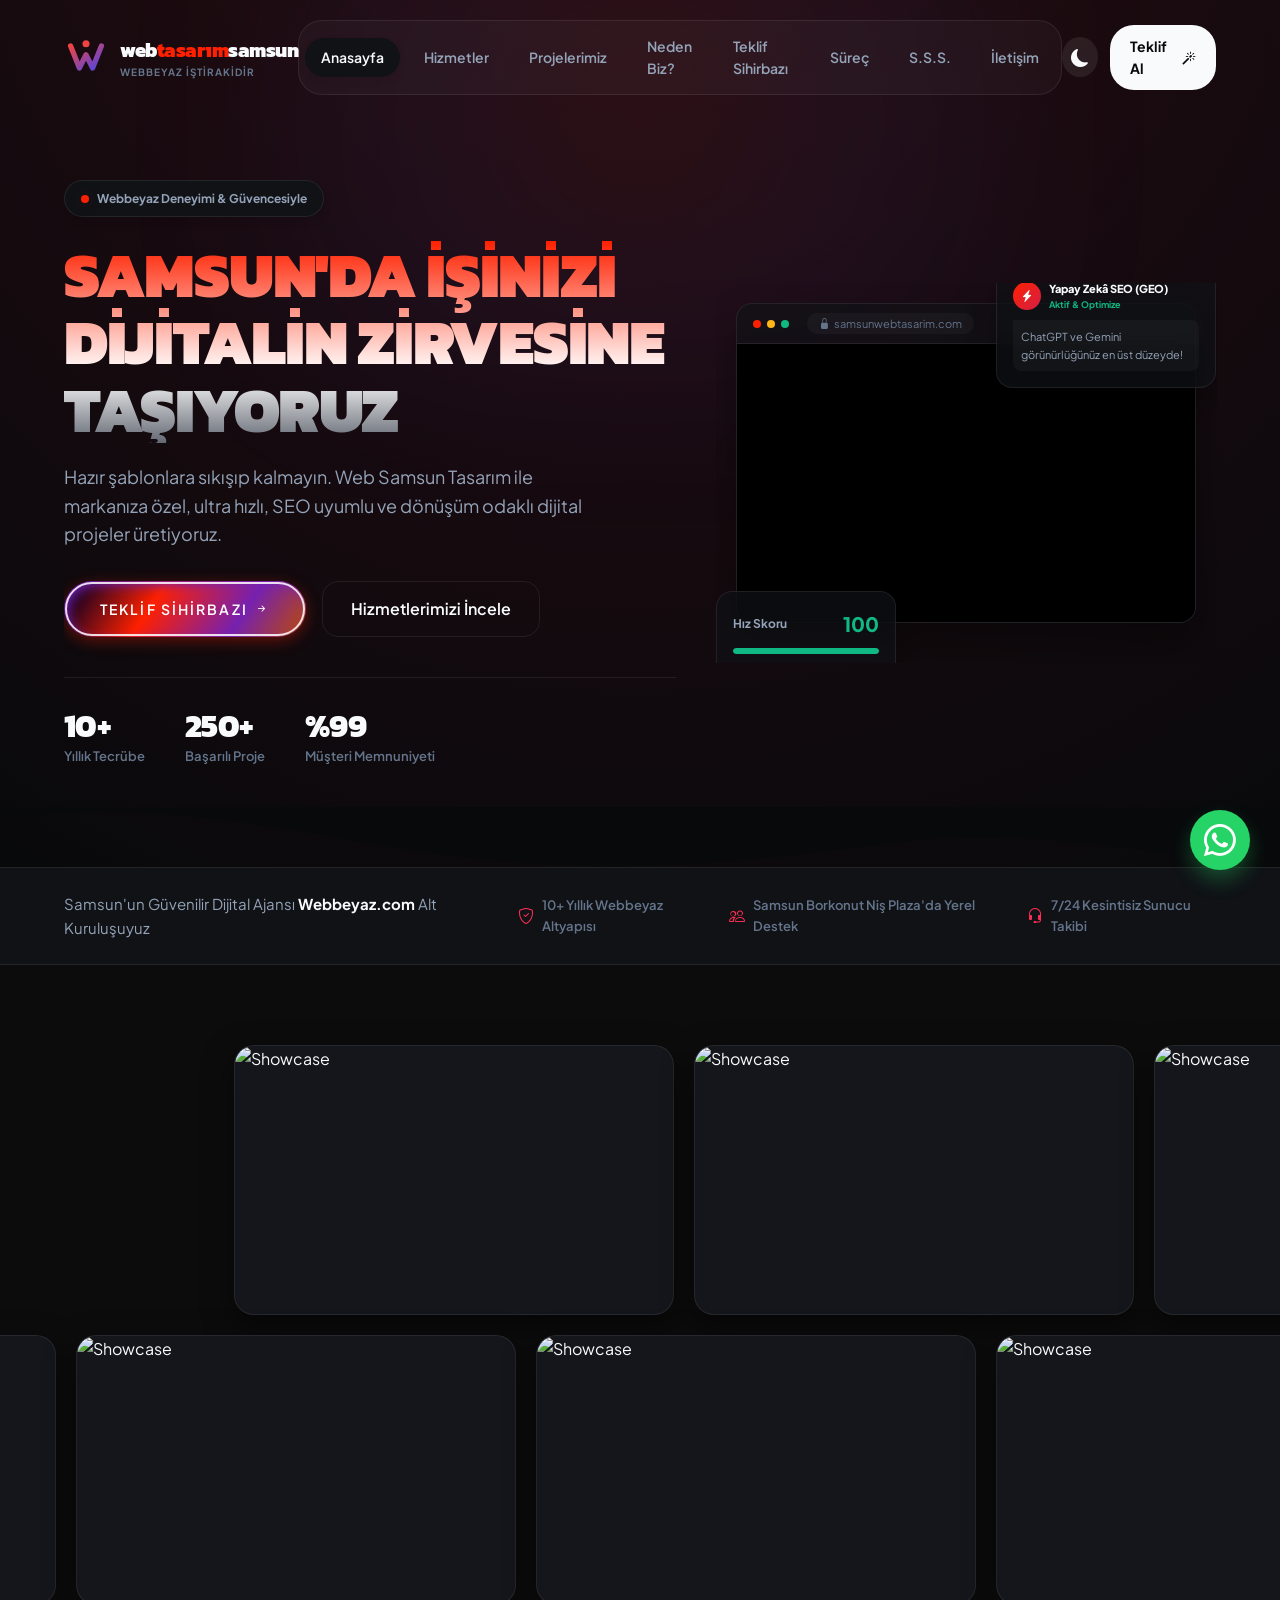
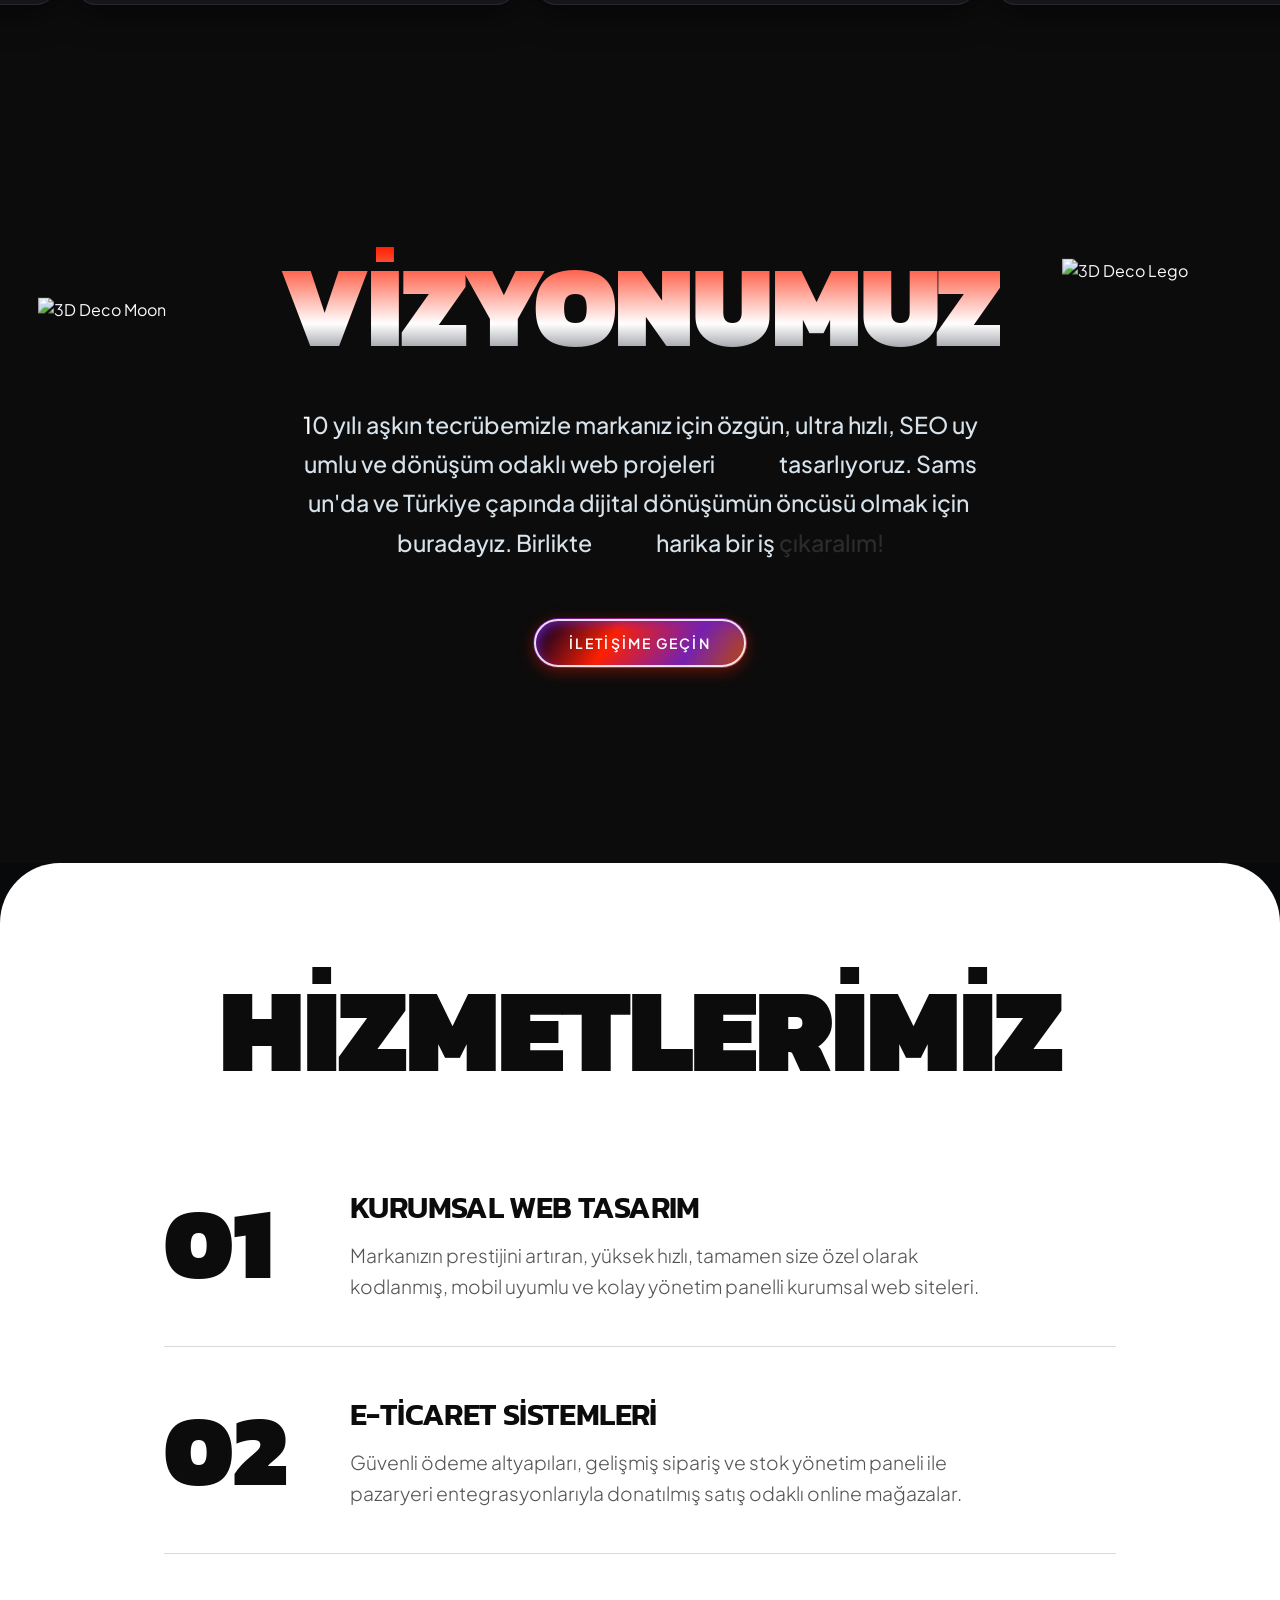
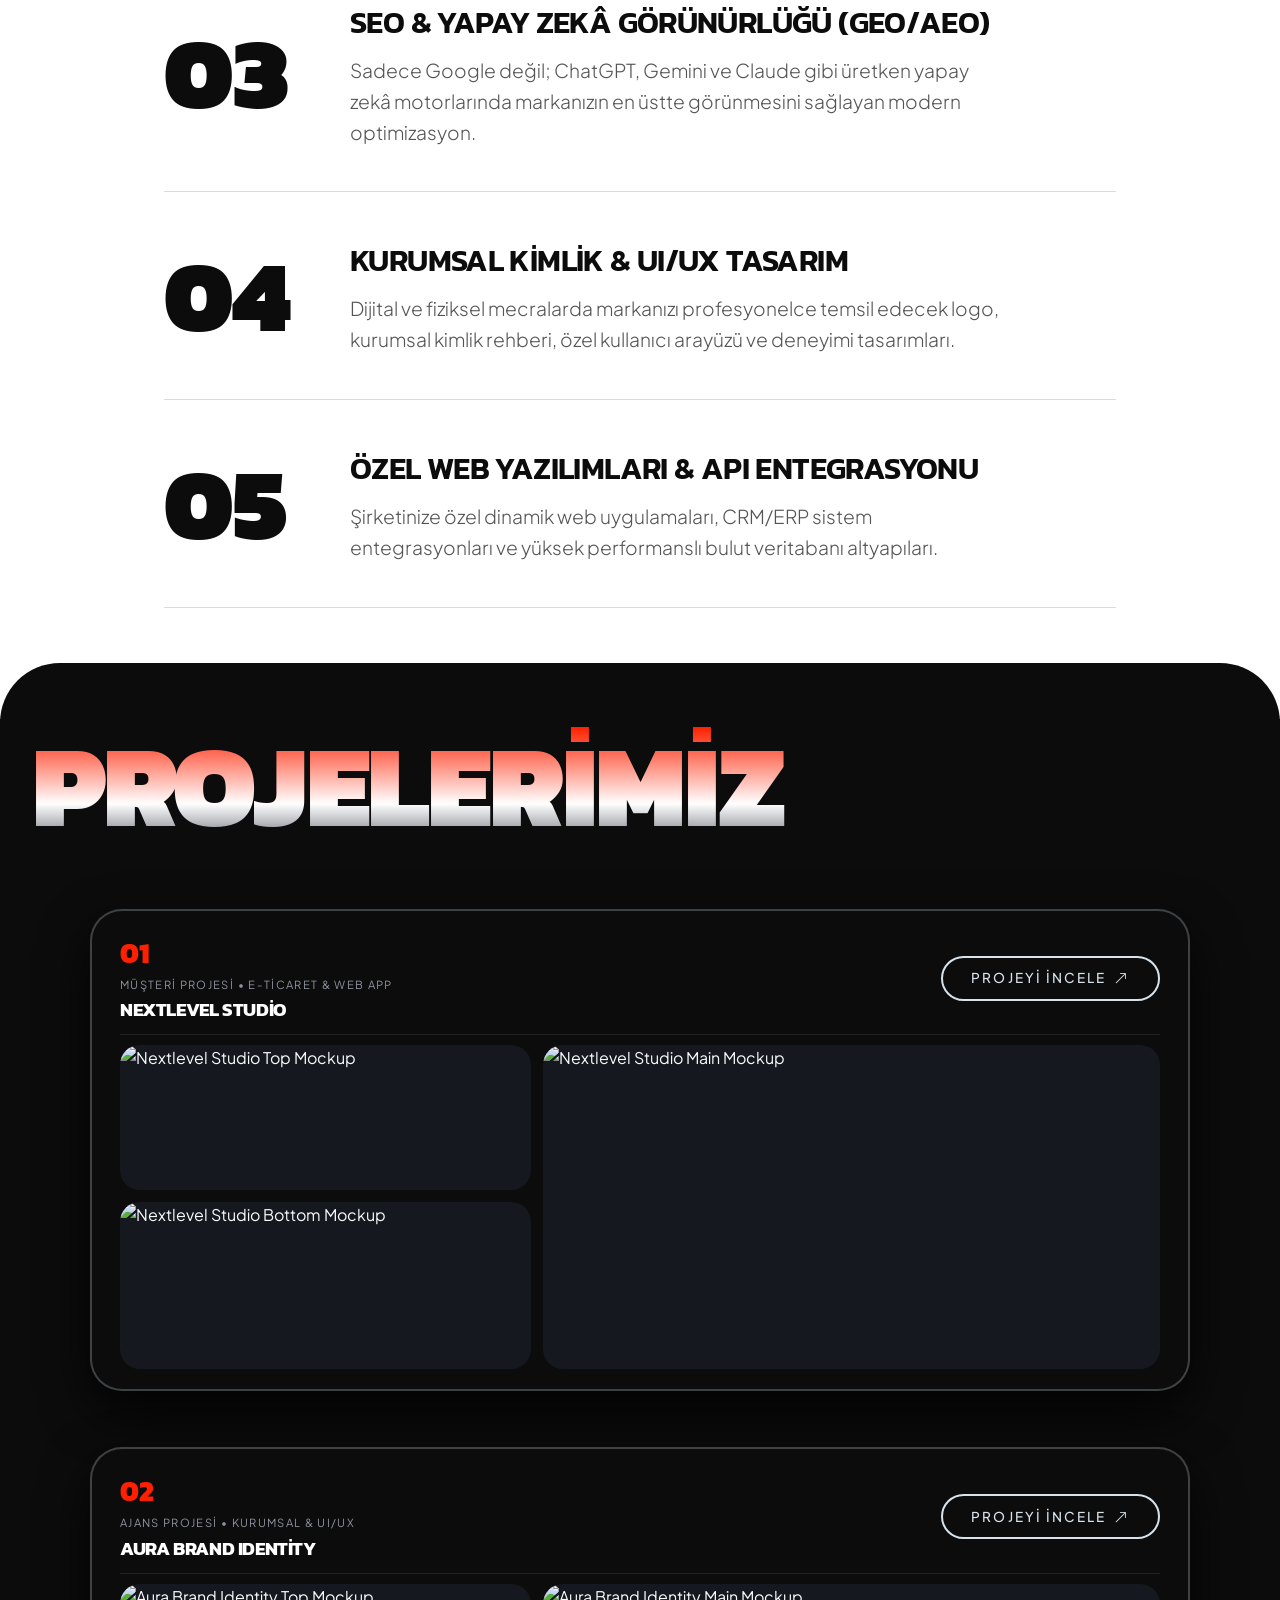
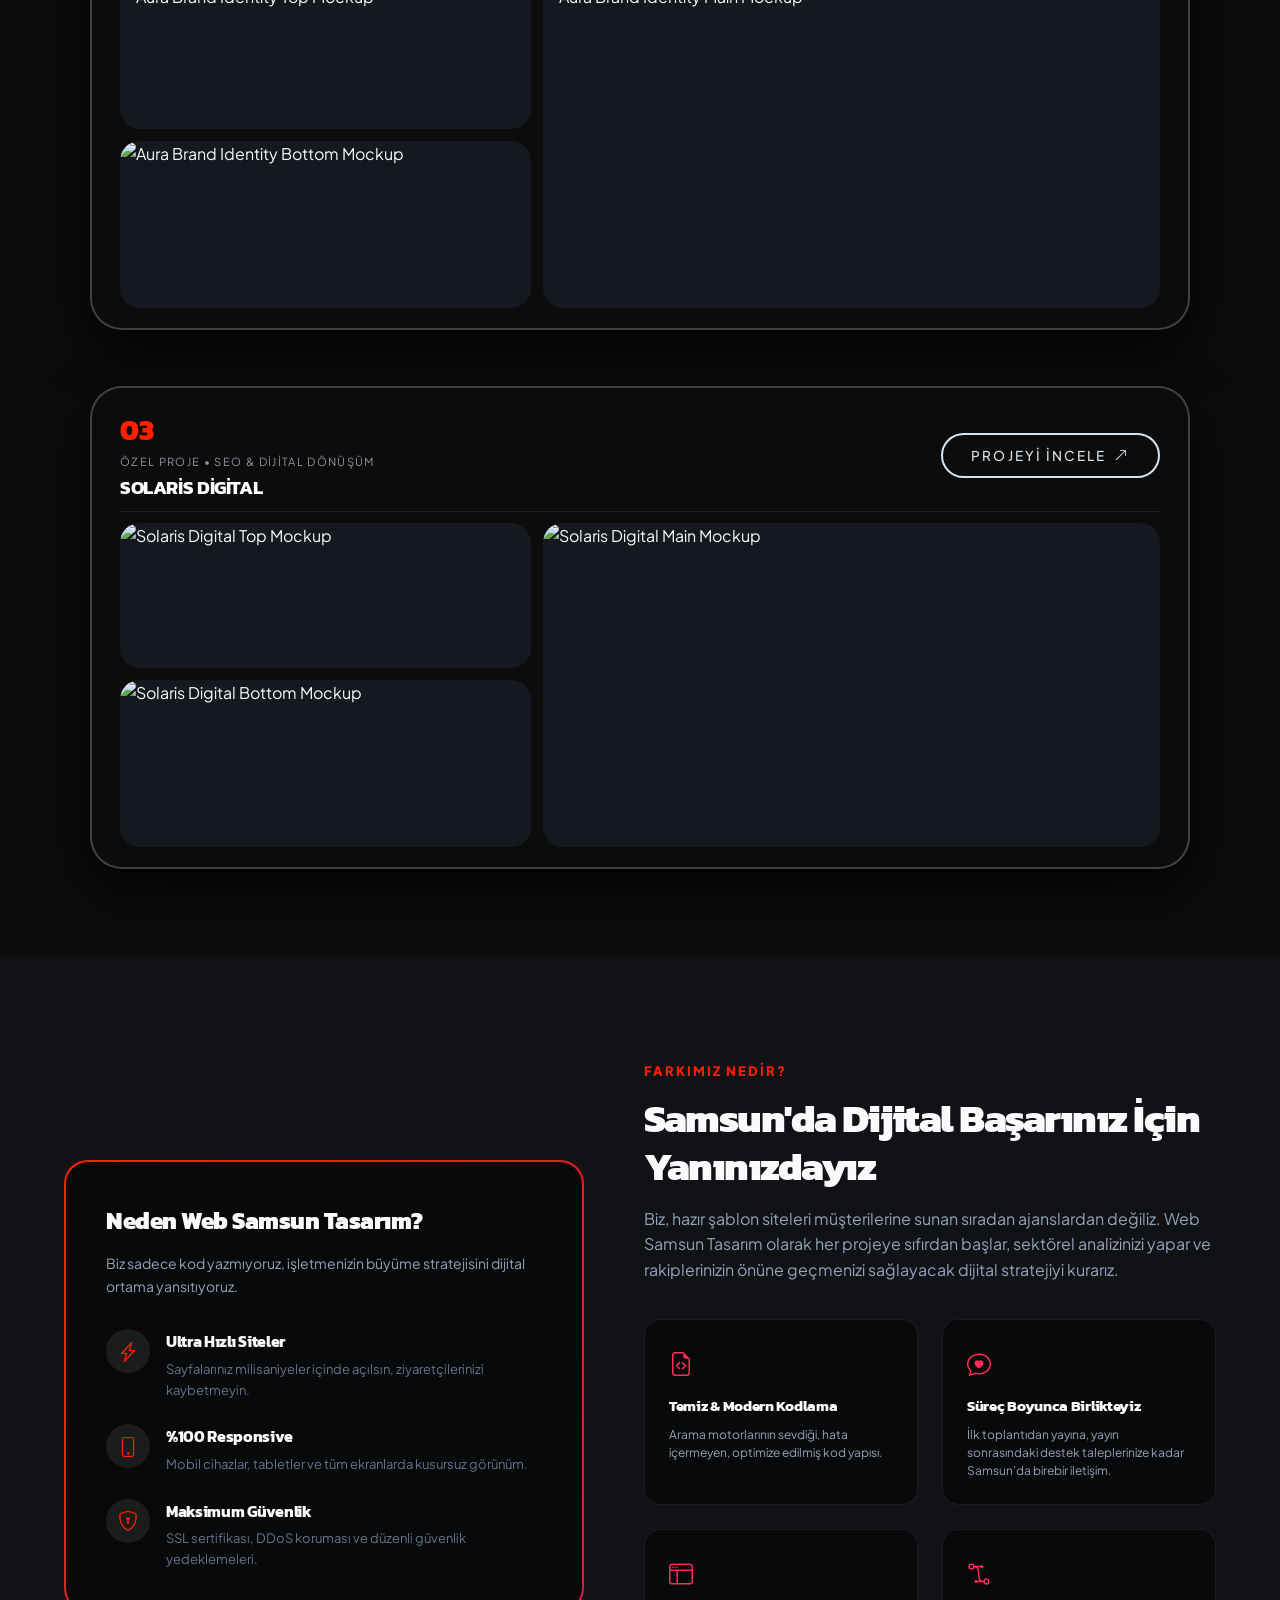
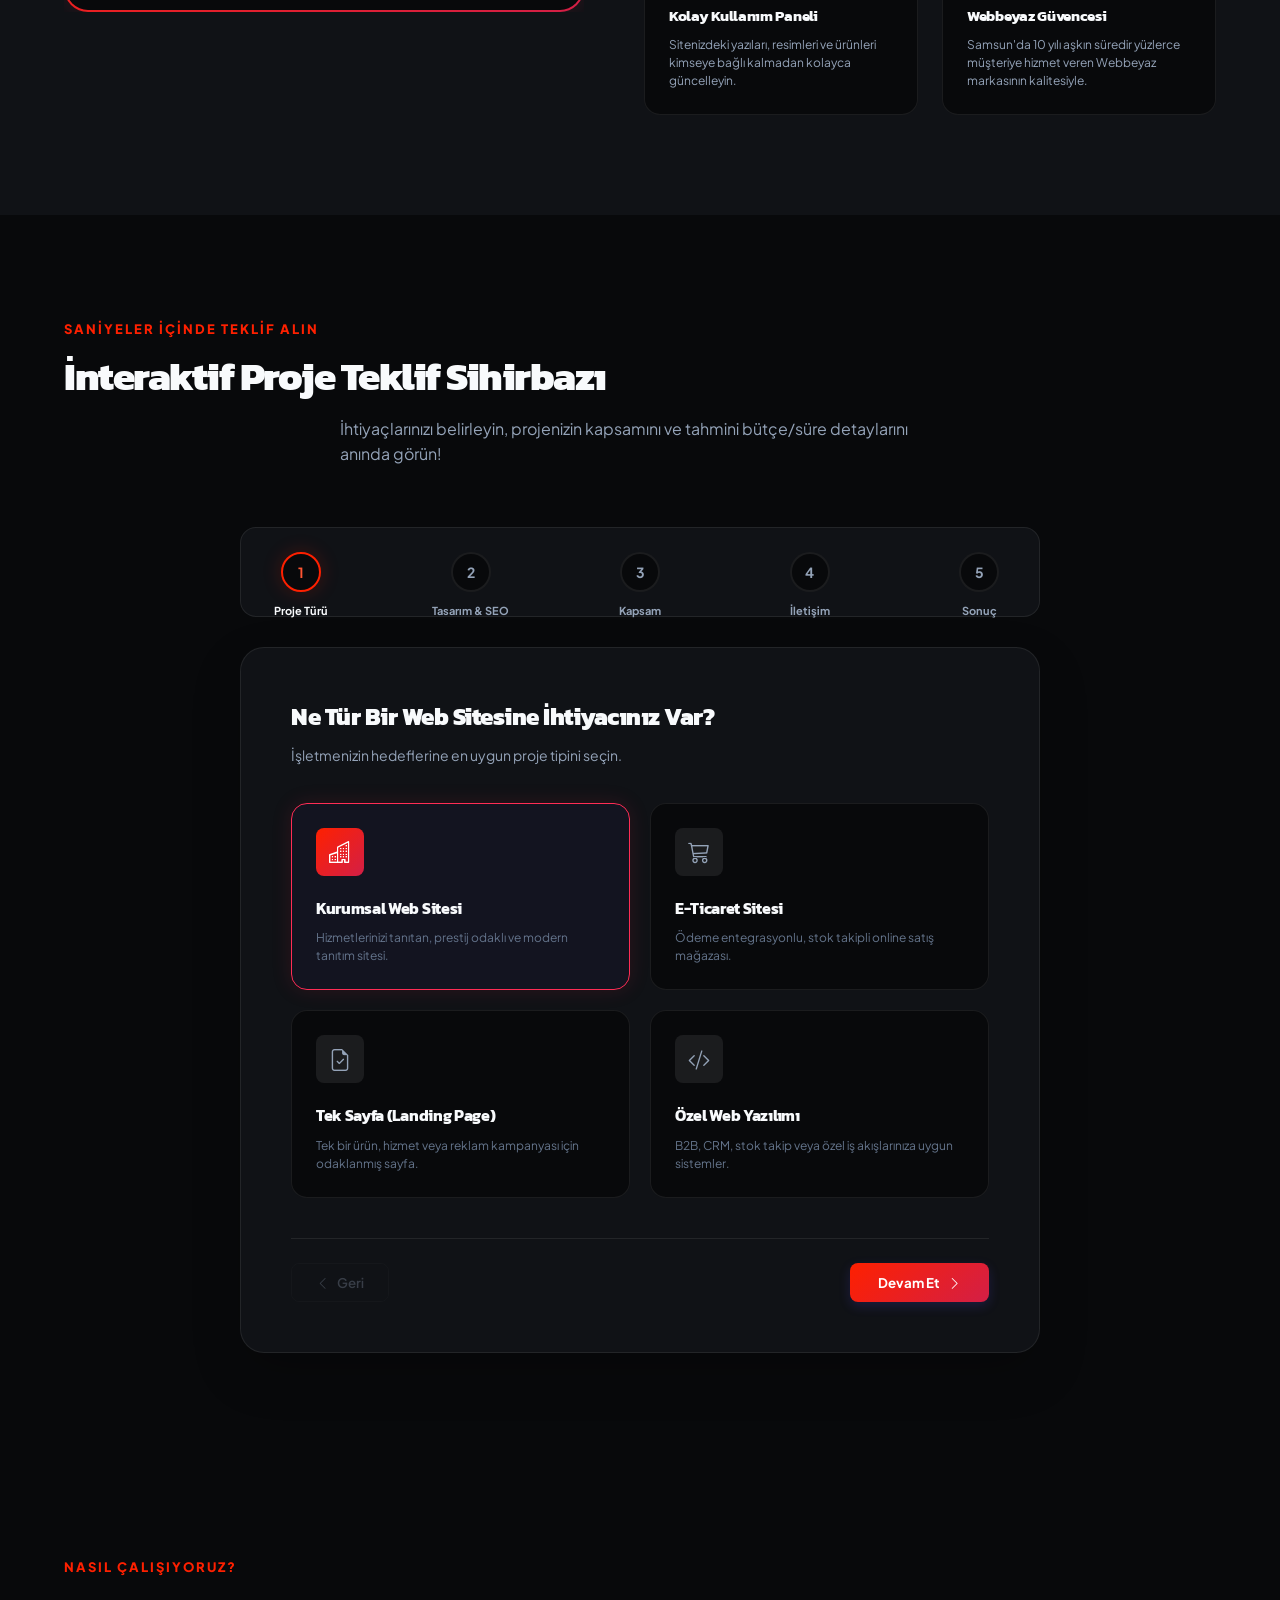
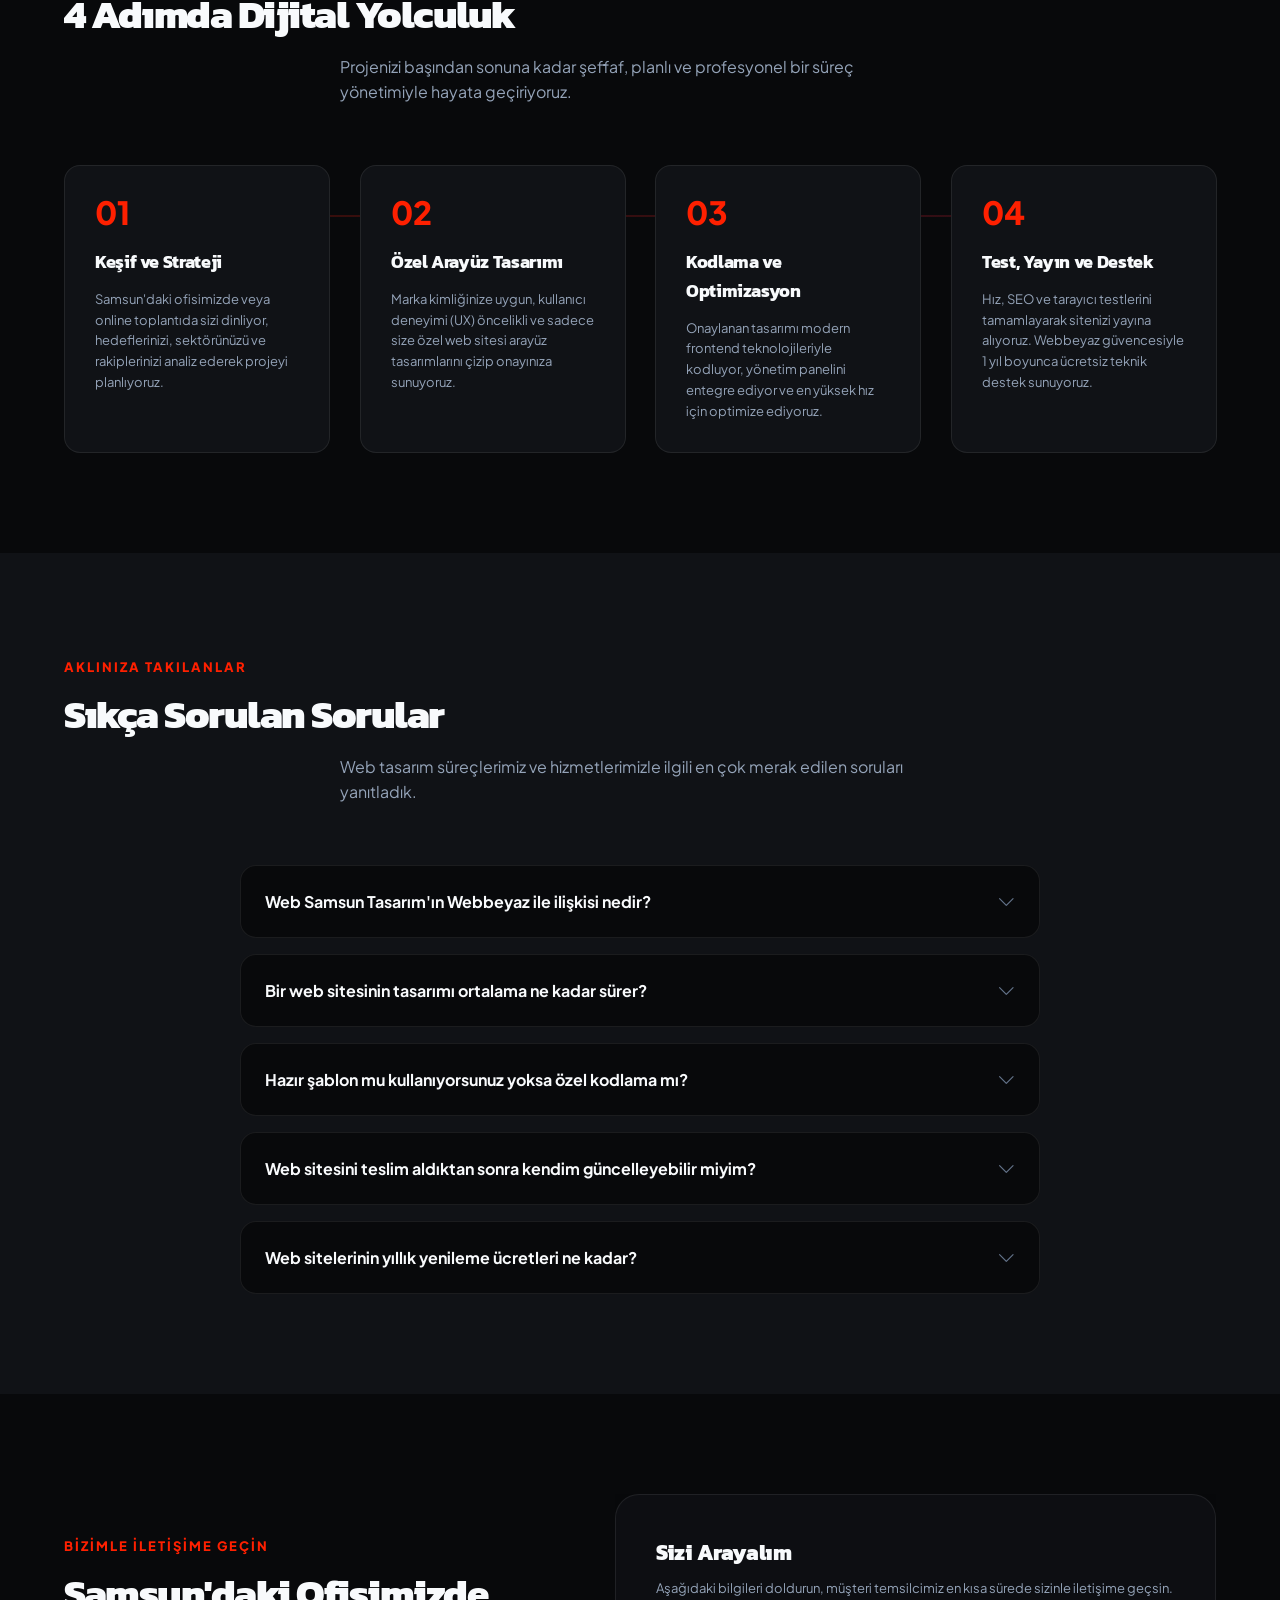
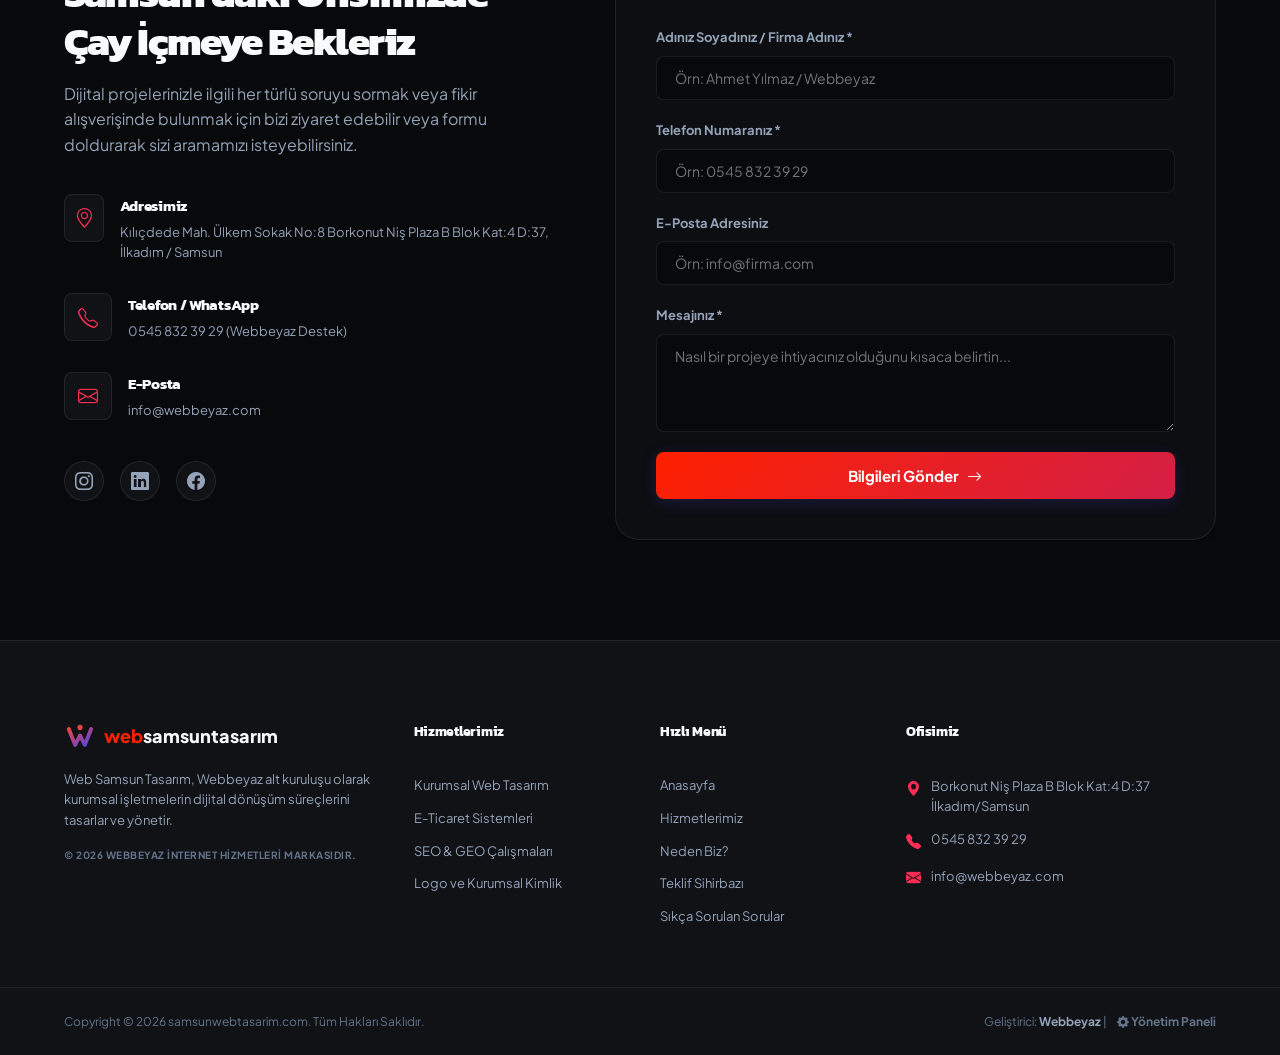
==== commit e202630b: "Add Projelerimiz navigation link to desktop and mobile menus" ====
--- a/index.html
+++ b/index.html
@@ -6,9 +6,9 @@
     <meta name="viewport" content="width=device-width, initial-scale=1.0">
 
     <!-- SEO Başlık ve Meta Etiketleri -->
-    <title>Web Samsun Tasarım | Webbeyaz Güvencesiyle Kurumsal Web Çözümleri</title>
+    <title>Web Tasarım Samsun | Webbeyaz Güvencesiyle Kurumsal Web Çözümleri</title>
     <meta name="description"
-        content="Web Samsun Tasarım, Webbeyaz alt kuruluşu olarak markanıza özel, hızlı, SEO uyumlu ve premium web tasarım, e-ticaret ve dijital pazarlama çözümleri sunar.">
+        content="Web Tasarım Samsun, Webbeyaz alt kuruluşu olarak markanıza özel, hızlı, SEO uyumlu ve premium web tasarım, e-ticaret ve dijital pazarlama çözümleri sunar.">
     <meta name="keywords"
         content="web samsun tasarım, samsun web tasarım, web tasarım samsun, samsun e-ticaret, samsun seo, webbeyaz, kurumsal web tasarım">
 
@@ -23,7 +23,8 @@
     <!-- Google Fonts & Bootstrap Icons -->
     <link rel="preconnect" href="https://fonts.googleapis.com">
     <link rel="preconnect" href="https://fonts.gstatic.com" crossorigin>
-    <link href="https://fonts.googleapis.com/css2?family=Kanit:ital,wght@0,300;0,400;0,500;0,600;0,700;0,800;0,900;1,300;1,400&family=Plus+Jakarta+Sans:wght@300;400;500;600;700;800&display=swap"
+    <link
+        href="https://fonts.googleapis.com/css2?family=Kanit:ital,wght@0,300;0,400;0,500;0,600;0,700;0,800;0,900;1,300;1,400&family=Plus+Jakarta+Sans:wght@300;400;500;600;700;800&display=swap"
         rel="stylesheet">
     <link rel="stylesheet" href="https://cdn.jsdelivr.net/npm/bootstrap-icons@1.11.3/font/bootstrap-icons.min.css">
 
@@ -44,6 +45,7 @@
             <nav class="mobile-nav">
                 <a href="#hero" class="mobile-nav-link">Anasayfa</a>
                 <a href="#services" class="mobile-nav-link">Hizmetlerimiz</a>
+                <a href="#projects-showcase" class="mobile-nav-link">Projelerimiz</a>
                 <a href="#why-us" class="mobile-nav-link">Neden Biz?</a>
                 <a href="#wizard-section" class="mobile-nav-link">Teklif Sihirbazı</a>
                 <a href="#process" class="mobile-nav-link">Süreç</a>
@@ -89,6 +91,7 @@
             <nav class="desktop-nav" aria-label="Ana Menü">
                 <a href="#hero" class="nav-link">Anasayfa</a>
                 <a href="#services" class="nav-link">Hizmetler</a>
+                <a href="#projects-showcase" class="nav-link">Projelerimiz</a>
                 <a href="#why-us" class="nav-link">Neden Biz?</a>
                 <a href="#wizard-section" class="nav-link">Teklif Sihirbazı</a>
                 <a href="#process" class="nav-link">Süreç</a>
@@ -126,7 +129,8 @@
                         <span class="badge-dot"></span>
                         Webbeyaz Deneyimi & Güvencesiyle
                     </div>
-                    <h1 class="hero-heading" style="font-size: clamp(2.2rem, 5vw, 72px); margin-bottom: 1.25rem; max-width: 900px; line-height: 1.05;">
+                    <h1 class="hero-heading"
+                        style="font-size: clamp(2.2rem, 5vw, 72px); margin-bottom: 1.25rem; max-width: 900px; line-height: 1.05;">
                         Samsun'da İşinizi Dijitalin Zirvesine Taşıyoruz
                     </h1>
                     <p class="hero-subtitle" style="margin-bottom: 2rem;">
@@ -134,8 +138,8 @@
                         uyumlu ve dönüşüm odaklı dijital projeler üretiyoruz.
                     </p>
                     <div class="hero-actions" style="margin-bottom: 2.5rem;">
-                        <a href="#wizard-section" class="btn-magnet">Teklif Sihirbazı <i
-                                class="bi bi-arrow-right-short" style="margin-left: 6px;"></i></a>
+                        <a href="#wizard-section" class="btn-magnet">Teklif Sihirbazı <i class="bi bi-arrow-right-short"
+                                style="margin-left: 6px;"></i></a>
                         <a href="#services" class="btn-secondary">Hizmetlerimizi İncele</a>
                     </div>
                     <div class="hero-stats" data-scroll-group data-scroll-stagger="100">
@@ -164,10 +168,11 @@
                                 <div class="mock-url"><i class="bi bi-lock-fill"></i> samsunwebtasarim.com</div>
                             </div>
                             <div class="mock-video-wrapper">
-                                <iframe src="https://www.youtube.com/embed/JXsX2YVqg14?autoplay=1&mute=1&loop=1&playlist=JXsX2YVqg14&controls=0&modestbranding=1&rel=0" 
-                                        title="Web Samsun Tasarım Tanıtım Video" 
-                                        allow="accelerometer; autoplay; clipboard-write; encrypted-media; gyroscope; picture-in-picture" 
-                                        allowfullscreen>
+                                <iframe
+                                    src="https://www.youtube.com/embed/JXsX2YVqg14?autoplay=1&mute=1&loop=1&playlist=JXsX2YVqg14&controls=0&modestbranding=1&rel=0"
+                                    title="Web Samsun Tasarım Tanıtım Video"
+                                    allow="accelerometer; autoplay; clipboard-write; encrypted-media; gyroscope; picture-in-picture"
+                                    allowfullscreen>
                                 </iframe>
                             </div>
                         </div>
@@ -230,42 +235,92 @@
             <div class="marquee-row-wrapper">
                 <!-- Row 1 (scrolling right on scroll) -->
                 <div class="marquee-row marquee-row-1">
-                    <div class="marquee-tile"><img src="https://motionsites.ai/assets/hero-space-voyage-preview-eECLH3Yc.gif" alt="Showcase" loading="lazy"></div>
-                    <div class="marquee-tile"><img src="https://motionsites.ai/assets/hero-codenest-preview-Cgppc2qV.gif" alt="Showcase" loading="lazy"></div>
-                    <div class="marquee-tile"><img src="https://motionsites.ai/assets/hero-vex-ventures-preview-BczMFIiw.gif" alt="Showcase" loading="lazy"></div>
-                    <div class="marquee-tile"><img src="https://motionsites.ai/assets/hero-stellar-ai-v2-preview-DjvxjG3C.gif" alt="Showcase" loading="lazy"></div>
-                    <div class="marquee-tile"><img src="https://motionsites.ai/assets/hero-asme-preview-B_nGDnTP.gif" alt="Showcase" loading="lazy"></div>
-                    <div class="marquee-tile"><img src="https://motionsites.ai/assets/hero-transform-data-preview-Cx5OU29N.gif" alt="Showcase" loading="lazy"></div>
-                    <div class="marquee-tile"><img src="https://motionsites.ai/assets/hero-vitara-preview-Cjz2QYyU.gif" alt="Showcase" loading="lazy"></div>
-                    <div class="marquee-tile"><img src="https://motionsites.ai/assets/hero-terra-preview-BFjrCr7T.gif" alt="Showcase" loading="lazy"></div>
-                    <div class="marquee-tile"><img src="https://motionsites.ai/assets/hero-skyelite-preview-DHaZIgUv.gif" alt="Showcase" loading="lazy"></div>
-                    <div class="marquee-tile"><img src="https://motionsites.ai/assets/hero-aethera-preview-DknSlcTa.gif" alt="Showcase" loading="lazy"></div>
-                    <div class="marquee-tile"><img src="https://motionsites.ai/assets/hero-designpro-preview-D8c5_een.gif" alt="Showcase" loading="lazy"></div>
+                    <div class="marquee-tile"><img
+                            src="https://motionsites.ai/assets/hero-space-voyage-preview-eECLH3Yc.gif" alt="Showcase"
+                            loading="lazy"></div>
+                    <div class="marquee-tile"><img
+                            src="https://motionsites.ai/assets/hero-codenest-preview-Cgppc2qV.gif" alt="Showcase"
+                            loading="lazy"></div>
+                    <div class="marquee-tile"><img
+                            src="https://motionsites.ai/assets/hero-vex-ventures-preview-BczMFIiw.gif" alt="Showcase"
+                            loading="lazy"></div>
+                    <div class="marquee-tile"><img
+                            src="https://motionsites.ai/assets/hero-stellar-ai-v2-preview-DjvxjG3C.gif" alt="Showcase"
+                            loading="lazy"></div>
+                    <div class="marquee-tile"><img src="https://motionsites.ai/assets/hero-asme-preview-B_nGDnTP.gif"
+                            alt="Showcase" loading="lazy"></div>
+                    <div class="marquee-tile"><img
+                            src="https://motionsites.ai/assets/hero-transform-data-preview-Cx5OU29N.gif" alt="Showcase"
+                            loading="lazy"></div>
+                    <div class="marquee-tile"><img src="https://motionsites.ai/assets/hero-vitara-preview-Cjz2QYyU.gif"
+                            alt="Showcase" loading="lazy"></div>
+                    <div class="marquee-tile"><img src="https://motionsites.ai/assets/hero-terra-preview-BFjrCr7T.gif"
+                            alt="Showcase" loading="lazy"></div>
+                    <div class="marquee-tile"><img
+                            src="https://motionsites.ai/assets/hero-skyelite-preview-DHaZIgUv.gif" alt="Showcase"
+                            loading="lazy"></div>
+                    <div class="marquee-tile"><img src="https://motionsites.ai/assets/hero-aethera-preview-DknSlcTa.gif"
+                            alt="Showcase" loading="lazy"></div>
+                    <div class="marquee-tile"><img
+                            src="https://motionsites.ai/assets/hero-designpro-preview-D8c5_een.gif" alt="Showcase"
+                            loading="lazy"></div>
                     <!-- Tripled tiles for seamless continuous scrolling -->
-                    <div class="marquee-tile"><img src="https://motionsites.ai/assets/hero-space-voyage-preview-eECLH3Yc.gif" alt="Showcase" loading="lazy"></div>
-                    <div class="marquee-tile"><img src="https://motionsites.ai/assets/hero-codenest-preview-Cgppc2qV.gif" alt="Showcase" loading="lazy"></div>
-                    <div class="marquee-tile"><img src="https://motionsites.ai/assets/hero-vex-ventures-preview-BczMFIiw.gif" alt="Showcase" loading="lazy"></div>
-                    <div class="marquee-tile"><img src="https://motionsites.ai/assets/hero-stellar-ai-v2-preview-DjvxjG3C.gif" alt="Showcase" loading="lazy"></div>
-                    <div class="marquee-tile"><img src="https://motionsites.ai/assets/hero-asme-preview-B_nGDnTP.gif" alt="Showcase" loading="lazy"></div>
+                    <div class="marquee-tile"><img
+                            src="https://motionsites.ai/assets/hero-space-voyage-preview-eECLH3Yc.gif" alt="Showcase"
+                            loading="lazy"></div>
+                    <div class="marquee-tile"><img
+                            src="https://motionsites.ai/assets/hero-codenest-preview-Cgppc2qV.gif" alt="Showcase"
+                            loading="lazy"></div>
+                    <div class="marquee-tile"><img
+                            src="https://motionsites.ai/assets/hero-vex-ventures-preview-BczMFIiw.gif" alt="Showcase"
+                            loading="lazy"></div>
+                    <div class="marquee-tile"><img
+                            src="https://motionsites.ai/assets/hero-stellar-ai-v2-preview-DjvxjG3C.gif" alt="Showcase"
+                            loading="lazy"></div>
+                    <div class="marquee-tile"><img src="https://motionsites.ai/assets/hero-asme-preview-B_nGDnTP.gif"
+                            alt="Showcase" loading="lazy"></div>
                 </div>
 
                 <!-- Row 2 (scrolling left on scroll) -->
                 <div class="marquee-row marquee-row-2">
-                    <div class="marquee-tile"><img src="https://motionsites.ai/assets/hero-stellar-ai-preview-D3HL6bw1.gif" alt="Showcase" loading="lazy"></div>
-                    <div class="marquee-tile"><img src="https://motionsites.ai/assets/hero-xportfolio-preview-D4A8maiC.gif" alt="Showcase" loading="lazy"></div>
-                    <div class="marquee-tile"><img src="https://motionsites.ai/assets/hero-orbit-web3-preview-BXt4OttD.gif" alt="Showcase" loading="lazy"></div>
-                    <div class="marquee-tile"><img src="https://motionsites.ai/assets/hero-nexora-preview-cx5HmUgo.gif" alt="Showcase" loading="lazy"></div>
-                    <div class="marquee-tile"><img src="https://motionsites.ai/assets/hero-evr-ventures-preview-DZxeVFEX.gif" alt="Showcase" loading="lazy"></div>
-                    <div class="marquee-tile"><img src="https://motionsites.ai/assets/hero-planet-orbit-preview-DWAP8Z1P.gif" alt="Showcase" loading="lazy"></div>
-                    <div class="marquee-tile"><img src="https://motionsites.ai/assets/hero-new-era-preview-CocuDUm9.gif" alt="Showcase" loading="lazy"></div>
-                    <div class="marquee-tile"><img src="https://motionsites.ai/assets/hero-wealth-preview-B70idl_u.gif" alt="Showcase" loading="lazy"></div>
-                    <div class="marquee-tile"><img src="https://motionsites.ai/assets/hero-luminex-preview-CxOP7ce6.gif" alt="Showcase" loading="lazy"></div>
-                    <div class="marquee-tile"><img src="https://motionsites.ai/assets/hero-celestia-preview-0yO3jXO8.gif" alt="Showcase" loading="lazy"></div>
+                    <div class="marquee-tile"><img
+                            src="https://motionsites.ai/assets/hero-stellar-ai-preview-D3HL6bw1.gif" alt="Showcase"
+                            loading="lazy"></div>
+                    <div class="marquee-tile"><img
+                            src="https://motionsites.ai/assets/hero-xportfolio-preview-D4A8maiC.gif" alt="Showcase"
+                            loading="lazy"></div>
+                    <div class="marquee-tile"><img
+                            src="https://motionsites.ai/assets/hero-orbit-web3-preview-BXt4OttD.gif" alt="Showcase"
+                            loading="lazy"></div>
+                    <div class="marquee-tile"><img src="https://motionsites.ai/assets/hero-nexora-preview-cx5HmUgo.gif"
+                            alt="Showcase" loading="lazy"></div>
+                    <div class="marquee-tile"><img
+                            src="https://motionsites.ai/assets/hero-evr-ventures-preview-DZxeVFEX.gif" alt="Showcase"
+                            loading="lazy"></div>
+                    <div class="marquee-tile"><img
+                            src="https://motionsites.ai/assets/hero-planet-orbit-preview-DWAP8Z1P.gif" alt="Showcase"
+                            loading="lazy"></div>
+                    <div class="marquee-tile"><img src="https://motionsites.ai/assets/hero-new-era-preview-CocuDUm9.gif"
+                            alt="Showcase" loading="lazy"></div>
+                    <div class="marquee-tile"><img src="https://motionsites.ai/assets/hero-wealth-preview-B70idl_u.gif"
+                            alt="Showcase" loading="lazy"></div>
+                    <div class="marquee-tile"><img src="https://motionsites.ai/assets/hero-luminex-preview-CxOP7ce6.gif"
+                            alt="Showcase" loading="lazy"></div>
+                    <div class="marquee-tile"><img
+                            src="https://motionsites.ai/assets/hero-celestia-preview-0yO3jXO8.gif" alt="Showcase"
+                            loading="lazy"></div>
                     <!-- Tripled tiles for seamless continuous scrolling -->
-                    <div class="marquee-tile"><img src="https://motionsites.ai/assets/hero-stellar-ai-preview-D3HL6bw1.gif" alt="Showcase" loading="lazy"></div>
-                    <div class="marquee-tile"><img src="https://motionsites.ai/assets/hero-xportfolio-preview-D4A8maiC.gif" alt="Showcase" loading="lazy"></div>
-                    <div class="marquee-tile"><img src="https://motionsites.ai/assets/hero-orbit-web3-preview-BXt4OttD.gif" alt="Showcase" loading="lazy"></div>
-                    <div class="marquee-tile"><img src="https://motionsites.ai/assets/hero-nexora-preview-cx5HmUgo.gif" alt="Showcase" loading="lazy"></div>
+                    <div class="marquee-tile"><img
+                            src="https://motionsites.ai/assets/hero-stellar-ai-preview-D3HL6bw1.gif" alt="Showcase"
+                            loading="lazy"></div>
+                    <div class="marquee-tile"><img
+                            src="https://motionsites.ai/assets/hero-xportfolio-preview-D4A8maiC.gif" alt="Showcase"
+                            loading="lazy"></div>
+                    <div class="marquee-tile"><img
+                            src="https://motionsites.ai/assets/hero-orbit-web3-preview-BXt4OttD.gif" alt="Showcase"
+                            loading="lazy"></div>
+                    <div class="marquee-tile"><img src="https://motionsites.ai/assets/hero-nexora-preview-cx5HmUgo.gif"
+                            alt="Showcase" loading="lazy"></div>
                 </div>
             </div>
         </section>
@@ -273,15 +328,21 @@
         <!-- About Section with Character-by-Character Scroll Reveal -->
         <section class="about-section-motion" id="about-motion">
             <!-- 4 Corner Decorative 3D Floating Images -->
-            <img src="https://shrug-person-78902957.figma.site/_components/v2/ebb2b8f25d8e24d5f0a5ca8af4c950de81aa2fd7/moon_icon.11395d36.png" class="deco-3d-icon deco-top-left" data-parallax="0.15" alt="3D Deco Moon">
-            <img src="https://shrug-person-78902957.figma.site/_components/v2/ebb2b8f25d8e24d5f0a5ca8af4c950de81aa2fd7/p59_1.4659672e.png" class="deco-3d-icon deco-bottom-left" data-parallax="0.2" alt="3D Deco Object">
-            <img src="https://shrug-person-78902957.figma.site/_components/v2/ebb2b8f25d8e24d5f0a5ca8af4c950de81aa2fd7/lego_icon-1.703bb594.png" class="deco-3d-icon deco-top-right" data-parallax="0.12" alt="3D Deco Lego">
-            <img src="https://shrug-person-78902957.figma.site/_components/v2/ebb2b8f25d8e24d5f0a5ca8af4c950de81aa2fd7/Group_134-1.2e04f3ce.png" class="deco-3d-icon deco-bottom-right" data-parallax="0.18" alt="3D Deco Group">
+            <img src="https://shrug-person-78902957.figma.site/_components/v2/ebb2b8f25d8e24d5f0a5ca8af4c950de81aa2fd7/moon_icon.11395d36.png"
+                class="deco-3d-icon deco-top-left" data-parallax="0.15" alt="3D Deco Moon">
+            <img src="https://shrug-person-78902957.figma.site/_components/v2/ebb2b8f25d8e24d5f0a5ca8af4c950de81aa2fd7/p59_1.4659672e.png"
+                class="deco-3d-icon deco-bottom-left" data-parallax="0.2" alt="3D Deco Object">
+            <img src="https://shrug-person-78902957.figma.site/_components/v2/ebb2b8f25d8e24d5f0a5ca8af4c950de81aa2fd7/lego_icon-1.703bb594.png"
+                class="deco-3d-icon deco-top-right" data-parallax="0.12" alt="3D Deco Lego">
+            <img src="https://shrug-person-78902957.figma.site/_components/v2/ebb2b8f25d8e24d5f0a5ca8af4c950de81aa2fd7/Group_134-1.2e04f3ce.png"
+                class="deco-3d-icon deco-bottom-right" data-parallax="0.18" alt="3D Deco Group">
 
             <h2 class="hero-heading" style="font-size: clamp(2.8rem, 9vw, 130px);">Vizyonumuz</h2>
-            
+
             <p class="char-reveal-paragraph">
-                10 yılı aşkın tecrübemizle markanız için özgün, ultra hızlı, SEO uyumlu ve dönüşüm odaklı web projeleri tasarlıyoruz. Samsun'da ve Türkiye çapında dijital dönüşümün öncüsü olmak için buradayız. Birlikte harika bir iş çıkaralım!
+                10 yılı aşkın tecrübemizle markanız için özgün, ultra hızlı, SEO uyumlu ve dönüşüm odaklı web projeleri
+                tasarlıyoruz. Samsun'da ve Türkiye çapında dijital dönüşümün öncüsü olmak için buradayız. Birlikte
+                harika bir iş çıkaralım!
             </p>
 
             <a href="#wizard-section" class="btn-magnet">İletişime Geçin</a>
@@ -297,7 +358,8 @@
                     <div class="service-number">01</div>
                     <div class="service-content-col">
                         <h3 class="service-item-name">Kurumsal Web Tasarım</h3>
-                        <p class="service-item-desc">Markanızın prestijini artıran, yüksek hızlı, tamamen size özel olarak kodlanmış, mobil uyumlu ve kolay yönetim panelli kurumsal web siteleri.</p>
+                        <p class="service-item-desc">Markanızın prestijini artıran, yüksek hızlı, tamamen size özel
+                            olarak kodlanmış, mobil uyumlu ve kolay yönetim panelli kurumsal web siteleri.</p>
                     </div>
                 </div>
 
@@ -306,7 +368,8 @@
                     <div class="service-number">02</div>
                     <div class="service-content-col">
                         <h3 class="service-item-name">E-Ticaret Sistemleri</h3>
-                        <p class="service-item-desc">Güvenli ödeme altyapıları, gelişmiş sipariş ve stok yönetim paneli ile pazaryeri entegrasyonlarıyla donatılmış satış odaklı online mağazalar.</p>
+                        <p class="service-item-desc">Güvenli ödeme altyapıları, gelişmiş sipariş ve stok yönetim paneli
+                            ile pazaryeri entegrasyonlarıyla donatılmış satış odaklı online mağazalar.</p>
                     </div>
                 </div>
 
@@ -315,7 +378,8 @@
                     <div class="service-number">03</div>
                     <div class="service-content-col">
                         <h3 class="service-item-name">SEO & Yapay Zekâ Görünürlüğü (GEO/AEO)</h3>
-                        <p class="service-item-desc">Sadece Google değil; ChatGPT, Gemini ve Claude gibi üretken yapay zekâ motorlarında markanızın en üstte görünmesini sağlayan modern optimizasyon.</p>
+                        <p class="service-item-desc">Sadece Google değil; ChatGPT, Gemini ve Claude gibi üretken yapay
+                            zekâ motorlarında markanızın en üstte görünmesini sağlayan modern optimizasyon.</p>
                     </div>
                 </div>
 
@@ -324,7 +388,8 @@
                     <div class="service-number">04</div>
                     <div class="service-content-col">
                         <h3 class="service-item-name">Kurumsal Kimlik & UI/UX Tasarım</h3>
-                        <p class="service-item-desc">Dijital ve fiziksel mecralarda markanızı profesyonelce temsil edecek logo, kurumsal kimlik rehberi, özel kullanıcı arayüzü ve deneyimi tasarımları.</p>
+                        <p class="service-item-desc">Dijital ve fiziksel mecralarda markanızı profesyonelce temsil
+                            edecek logo, kurumsal kimlik rehberi, özel kullanıcı arayüzü ve deneyimi tasarımları.</p>
                     </div>
                 </div>
 
@@ -333,7 +398,8 @@
                     <div class="service-number">05</div>
                     <div class="service-content-col">
                         <h3 class="service-item-name">Özel Web Yazılımları & API Entegrasyonu</h3>
-                        <p class="service-item-desc">Şirketinize özel dinamik web uygulamaları, CRM/ERP sistem entegrasyonları ve yüksek performanslı bulut veritabanı altyapıları.</p>
+                        <p class="service-item-desc">Şirketinize özel dinamik web uygulamaları, CRM/ERP sistem
+                            entegrasyonları ve yüksek performanslı bulut veritabanı altyapıları.</p>
                     </div>
                 </div>
             </div>
@@ -356,19 +422,23 @@
                                 <h3 class="card-project-name">Nextlevel Studio</h3>
                             </div>
                         </div>
-                        <a href="#wizard-section" class="btn-live-project">Projeyi İncele <i class="bi bi-arrow-up-right"></i></a>
+                        <a href="#wizard-section" class="btn-live-project">Projeyi İncele <i
+                                class="bi bi-arrow-up-right"></i></a>
                     </div>
                     <div class="card-grid-images">
                         <div class="col-left-stacked">
                             <div class="card-img-box img-left-top">
-                                <img src="https://images.higgs.ai/?default=1&output=webp&url=https%3A%2F%2Fd8j0ntlcm91z4.cloudfront.net%2Fuser_38xzZboKViGWJOttwIXH07lWA1P%2Fhf_20260412_055344_5eff02e0-87a5-41ce-b64f-eb08da8f33db.png&w=1280&q=85" alt="Nextlevel Studio Top Mockup">
+                                <img src="https://images.higgs.ai/?default=1&output=webp&url=https%3A%2F%2Fd8j0ntlcm91z4.cloudfront.net%2Fuser_38xzZboKViGWJOttwIXH07lWA1P%2Fhf_20260412_055344_5eff02e0-87a5-41ce-b64f-eb08da8f33db.png&w=1280&q=85"
+                                    alt="Nextlevel Studio Top Mockup">
                             </div>
                             <div class="card-img-box img-left-bottom">
-                                <img src="https://images.higgs.ai/?default=1&output=webp&url=https%3A%2F%2Fd8j0ntlcm91z4.cloudfront.net%2Fuser_38xzZboKViGWJOttwIXH07lWA1P%2Fhf_20260412_055431_11d841fd-8b41-46a5-82e4-b04f2407a7d8.png&w=1280&q=85" alt="Nextlevel Studio Bottom Mockup">
+                                <img src="https://images.higgs.ai/?default=1&output=webp&url=https%3A%2F%2Fd8j0ntlcm91z4.cloudfront.net%2Fuser_38xzZboKViGWJOttwIXH07lWA1P%2Fhf_20260412_055431_11d841fd-8b41-46a5-82e4-b04f2407a7d8.png&w=1280&q=85"
+                                    alt="Nextlevel Studio Bottom Mockup">
                             </div>
                         </div>
                         <div class="card-img-box img-right-tall">
-                            <img src="https://images.higgs.ai/?default=1&output=webp&url=https%3A%2F%2Fd8j0ntlcm91z4.cloudfront.net%2Fuser_38xzZboKViGWJOttwIXH07lWA1P%2Fhf_20260412_055451_e317bf2d-28d4-48cc-86b0-6f72f25b6327.png&w=1280&q=85" alt="Nextlevel Studio Main Mockup">
+                            <img src="https://images.higgs.ai/?default=1&output=webp&url=https%3A%2F%2Fd8j0ntlcm91z4.cloudfront.net%2Fuser_38xzZboKViGWJOttwIXH07lWA1P%2Fhf_20260412_055451_e317bf2d-28d4-48cc-86b0-6f72f25b6327.png&w=1280&q=85"
+                                alt="Nextlevel Studio Main Mockup">
                         </div>
                     </div>
                 </div>
@@ -383,19 +453,23 @@
                                 <h3 class="card-project-name">Aura Brand Identity</h3>
                             </div>
                         </div>
-                        <a href="#wizard-section" class="btn-live-project">Projeyi İncele <i class="bi bi-arrow-up-right"></i></a>
+                        <a href="#wizard-section" class="btn-live-project">Projeyi İncele <i
+                                class="bi bi-arrow-up-right"></i></a>
                     </div>
                     <div class="card-grid-images">
                         <div class="col-left-stacked">
                             <div class="card-img-box img-left-top">
-                                <img src="https://images.higgs.ai/?default=1&output=webp&url=https%3A%2F%2Fd8j0ntlcm91z4.cloudfront.net%2Fuser_38xzZboKViGWJOttwIXH07lWA1P%2Fhf_20260412_055654_911201c5-36d9-4bc6-bac7-331adfce159f.png&w=1280&q=85" alt="Aura Brand Top Mockup">
+                                <img src="https://images.higgs.ai/?default=1&output=webp&url=https%3A%2F%2Fd8j0ntlcm91z4.cloudfront.net%2Fuser_38xzZboKViGWJOttwIXH07lWA1P%2Fhf_20260412_055654_911201c5-36d9-4bc6-bac7-331adfce159f.png&w=1280&q=85"
+                                    alt="Aura Brand Top Mockup">
                             </div>
                             <div class="card-img-box img-left-bottom">
-                                <img src="https://images.higgs.ai/?default=1&output=webp&url=https%3A%2F%2Fd8j0ntlcm91z4.cloudfront.net%2Fuser_38xzZboKViGWJOttwIXH07lWA1P%2Fhf_20260412_055723_5ceda0b8-d9c2-4665-b2e3-83ba19ba76d1.png&w=1280&q=85" alt="Aura Brand Bottom Mockup">
+                                <img src="https://images.higgs.ai/?default=1&output=webp&url=https%3A%2F%2Fd8j0ntlcm91z4.cloudfront.net%2Fuser_38xzZboKViGWJOttwIXH07lWA1P%2Fhf_20260412_055723_5ceda0b8-d9c2-4665-b2e3-83ba19ba76d1.png&w=1280&q=85"
+                                    alt="Aura Brand Bottom Mockup">
                             </div>
                         </div>
                         <div class="card-img-box img-right-tall">
-                            <img src="https://images.higgs.ai/?default=1&output=webp&url=https%3A%2F%2Fd8j0ntlcm91z4.cloudfront.net%2Fuser_38xzZboKViGWJOttwIXH07lWA1P%2Fhf_20260412_055753_adc5dcbd-a8e6-49c0-b43a-9b030d835cea.png&w=1280&q=85" alt="Aura Brand Main Mockup">
+                            <img src="https://images.higgs.ai/?default=1&output=webp&url=https%3A%2F%2Fd8j0ntlcm91z4.cloudfront.net%2Fuser_38xzZboKViGWJOttwIXH07lWA1P%2Fhf_20260412_055753_adc5dcbd-a8e6-49c0-b43a-9b030d835cea.png&w=1280&q=85"
+                                alt="Aura Brand Main Mockup">
                         </div>
                     </div>
                 </div>
@@ -410,19 +484,23 @@
                                 <h3 class="card-project-name">Solaris Digital</h3>
                             </div>
                         </div>
-                        <a href="#wizard-section" class="btn-live-project">Projeyi İncele <i class="bi bi-arrow-up-right"></i></a>
+                        <a href="#wizard-section" class="btn-live-project">Projeyi İncele <i
+                                class="bi bi-arrow-up-right"></i></a>
                     </div>
                     <div class="card-grid-images">
                         <div class="col-left-stacked">
                             <div class="card-img-box img-left-top">
-                                <img src="https://images.higgs.ai/?default=1&output=webp&url=https%3A%2F%2Fd8j0ntlcm91z4.cloudfront.net%2Fuser_38xzZboKViGWJOttwIXH07lWA1P%2Fhf_20260412_055759_963cfb0b-4bd1-4b0f-9d0a-09bd6cf95b2f.png&w=1280&q=85" alt="Solaris Digital Top Mockup">
+                                <img src="https://images.higgs.ai/?default=1&output=webp&url=https%3A%2F%2Fd8j0ntlcm91z4.cloudfront.net%2Fuser_38xzZboKViGWJOttwIXH07lWA1P%2Fhf_20260412_055759_963cfb0b-4bd1-4b0f-9d0a-09bd6cf95b2f.png&w=1280&q=85"
+                                    alt="Solaris Digital Top Mockup">
                             </div>
                             <div class="card-img-box img-left-bottom">
-                                <img src="https://images.higgs.ai/?default=1&output=webp&url=https%3A%2F%2Fd8j0ntlcm91z4.cloudfront.net%2Fuser_38xzZboKViGWJOttwIXH07lWA1P%2Fhf_20260412_060108_438f781a-9846-4dcc-89ab-c4e6cb830f5b.png&w=1280&q=85" alt="Solaris Digital Bottom Mockup">
+                                <img src="https://images.higgs.ai/?default=1&output=webp&url=https%3A%2F%2Fd8j0ntlcm91z4.cloudfront.net%2Fuser_38xzZboKViGWJOttwIXH07lWA1P%2Fhf_20260412_060108_438f781a-9846-4dcc-89ab-c4e6cb830f5b.png&w=1280&q=85"
+                                    alt="Solaris Digital Bottom Mockup">
                             </div>
                         </div>
                         <div class="card-img-box img-right-tall">
-                            <img src="https://images.higgs.ai/?default=1&output=webp&url=https%3A%2F%2Fd8j0ntlcm91z4.cloudfront.net%2Fuser_38xzZboKViGWJOttwIXH07lWA1P%2Fhf_20260412_055818_9d062121-ad7e-46b9-999a-1a6a692ef1ee.png&w=1280&q=85" alt="Solaris Digital Main Mockup">
+                            <img src="https://images.higgs.ai/?default=1&output=webp&url=https%3A%2F%2Fd8j0ntlcm91z4.cloudfront.net%2Fuser_38xzZboKViGWJOttwIXH07lWA1P%2Fhf_20260412_055818_9d062121-ad7e-46b9-999a-1a6a692ef1ee.png&w=1280&q=85"
+                                alt="Solaris Digital Main Mockup">
                         </div>
                     </div>
                 </div>
--- a/assets/css/scroll-motion.css
+++ b/assets/css/scroll-motion.css
@@ -342,7 +342,7 @@
   margin-top: -2.5rem;
   position: relative;
   z-index: 10;
-  padding: 5rem 1rem;
+  padding: 3rem 1rem;
 }
 
 @media (min-width: 768px) {
@@ -350,37 +350,41 @@
     border-top-left-radius: 60px;
     border-top-right-radius: 60px;
     margin-top: -3.5rem;
-    padding: 7rem 2.5rem;
+    padding: 4rem 2rem;
   }
 }
 
 .sticky-stack-container {
   display: flex;
   flex-direction: column;
-  gap: 3rem;
-  max-width: 1200px;
+  gap: 2rem;
+  max-width: 1100px;
   margin: 0 auto;
   position: relative;
 }
 
 .sticky-project-card {
   position: sticky;
-  top: 90px;
+  top: 65px;
+  max-height: calc(100vh - 80px);
   background-color: #0C0C0C;
   border: 2px solid rgba(215, 226, 234, 0.25);
-  border-radius: 32px;
-  padding: 1.5rem;
+  border-radius: 24px;
+  padding: 1rem;
   box-shadow: 0 20px 50px rgba(0, 0, 0, 0.8);
   transform-origin: top center;
   transition: transform 0.25s cubic-bezier(0.16, 1, 0.3, 1), box-shadow 0.25s ease;
-  margin-bottom: 2rem;
+  margin-bottom: 1.5rem;
+  box-sizing: border-box;
+  overflow: hidden;
 }
 
 @media (min-width: 768px) {
   .sticky-project-card {
-    border-radius: 50px;
-    padding: 2.5rem;
-    top: 110px;
+    border-radius: 32px;
+    padding: 1.25rem 1.75rem;
+    top: 70px;
+    max-height: calc(100vh - 85px);
   }
 }
 
@@ -389,27 +393,27 @@
   flex-wrap: wrap;
   align-items: center;
   justify-content: space-between;
-  gap: 1rem;
-  margin-bottom: 1.5rem;
+  gap: 0.5rem;
+  margin-bottom: 0.65rem;
   border-bottom: 1px solid rgba(255, 255, 255, 0.08);
-  padding-bottom: 1.25rem;
+  padding-bottom: 0.5rem;
 }
 
 .card-number-badge {
   font-family: 'Kanit', sans-serif;
   font-weight: 800;
-  font-size: clamp(1.8rem, 4vw, 3rem);
+  font-size: clamp(1.3rem, 2.2vw, 1.8rem);
   color: #FE2000;
 }
 
 .card-title-group {
   display: flex;
   flex-direction: column;
-  gap: 0.2rem;
+  gap: 0.1rem;
 }
 
 .card-category {
-  font-size: 0.8rem;
+  font-size: 0.7rem;
   text-transform: uppercase;
   letter-spacing: 0.12em;
   color: #8E929E;
@@ -417,7 +421,7 @@
 
 .card-project-name {
   font-family: 'Kanit', sans-serif;
-  font-size: clamp(1.2rem, 2.5vw, 2.2rem);
+  font-size: clamp(1rem, 1.5vw, 1.5rem);
   font-weight: 700;
   color: #FFFFFF;
   text-transform: uppercase;
@@ -427,30 +431,36 @@
 .card-grid-images {
   display: grid;
   grid-template-columns: 1fr;
-  gap: 1.25rem;
+  gap: 0.75rem;
 }
 
 @media (min-width: 768px) {
   .card-grid-images {
     grid-template-columns: 4fr 6fr;
-  }
-}
-
-.col-left-stacked {
-  display: flex;
-  flex-direction: column;
-  gap: 1.25rem;
+    height: clamp(260px, 36vh, 350px);
+    align-items: stretch;
+  }
+
+  .col-left-stacked {
+    display: grid;
+    grid-template-rows: 1fr 1.15fr;
+    gap: 0.75rem;
+    height: 100%;
+    min-height: 0;
+  }
 }
 
 .card-img-box {
-  border-radius: 24px;
+  border-radius: 16px;
   overflow: hidden;
   background-color: #16181F;
+  height: 100%;
+  min-height: 0;
 }
 
 @media (min-width: 768px) {
   .card-img-box {
-    border-radius: 36px;
+    border-radius: 20px;
   }
 }
 
@@ -466,17 +476,49 @@
   transform: scale(1.04);
 }
 
-.img-left-top {
-  height: clamp(140px, 18vw, 230px);
-}
-
-.img-left-bottom {
-  height: clamp(170px, 22vw, 340px);
-}
-
-.img-right-tall {
-  height: 100%;
-  min-height: clamp(280px, 40vw, 590px);
+@media (min-width: 768px) {
+  .img-left-top,
+  .img-left-bottom,
+  .img-right-tall {
+    height: 100%;
+    min-height: 0;
+  }
+}
+
+@media (max-width: 767px) {
+  .col-left-stacked {
+    display: flex;
+    flex-direction: column;
+    gap: 0.75rem;
+  }
+
+  .img-left-top {
+    height: 120px;
+  }
+
+  .img-left-bottom {
+    height: 140px;
+  }
+
+  .img-right-tall {
+    height: 180px;
+  }
+}
+
+@media (max-height: 720px) and (min-width: 768px) {
+  .sticky-project-card {
+    top: 62px;
+    padding: 0.85rem 1.25rem;
+  }
+
+  .card-top-row {
+    margin-bottom: 0.4rem;
+    padding-bottom: 0.35rem;
+  }
+
+  .card-grid-images {
+    height: clamp(210px, 30vh, 260px);
+  }
 }
 
 /* Reduced Motion Override */
